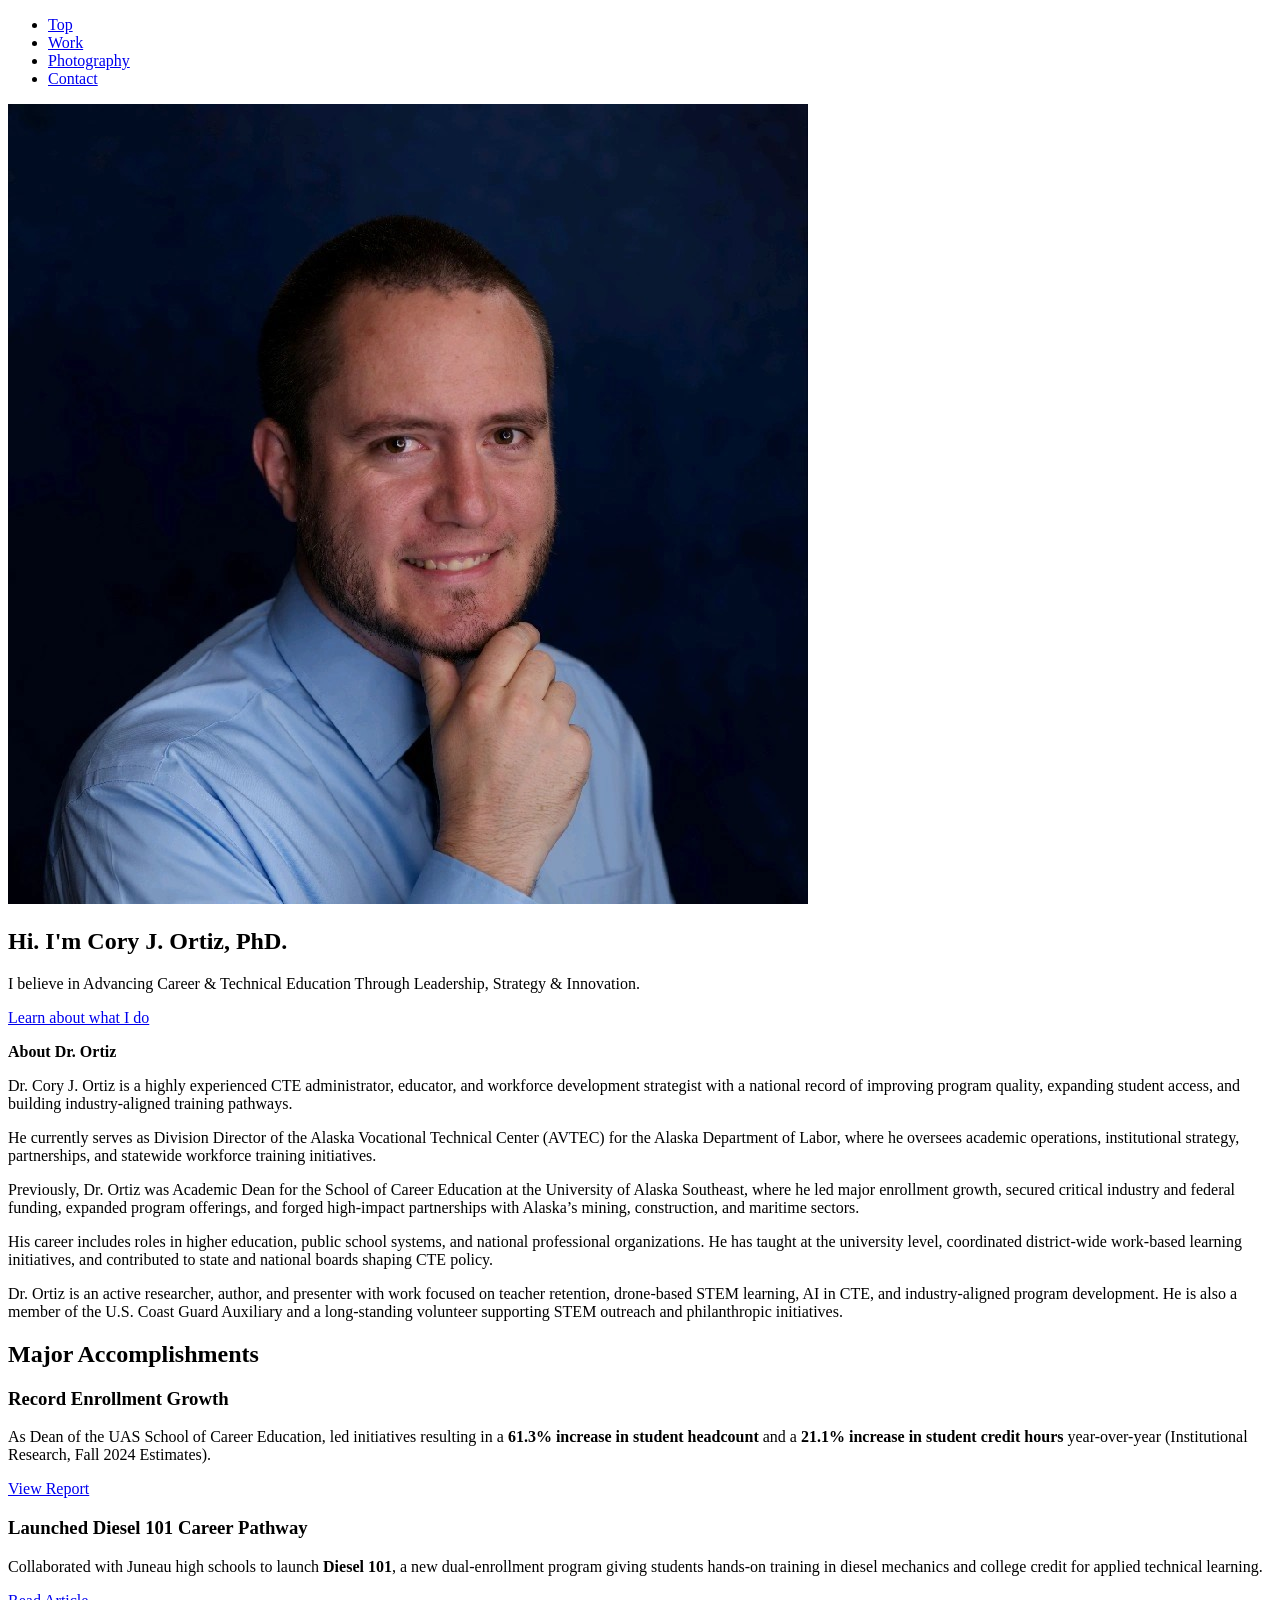
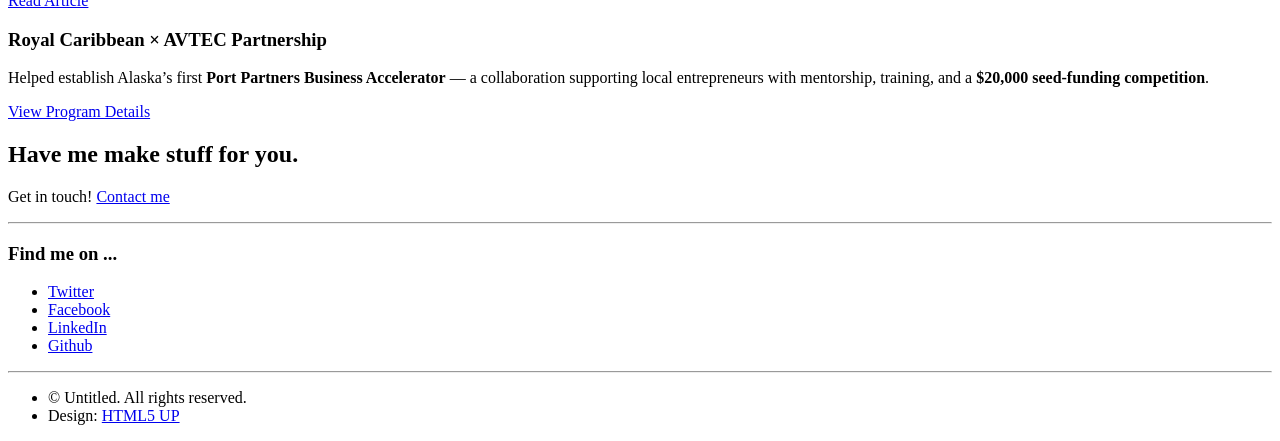
==== index.html @ 33a45e24 "initial dev" ====
<!DOCTYPE HTML>
<!--
	Miniport by HTML5 UP
	html5up.net | @ajlkn
	Free for personal and commercial use under the CCA 3.0 license (html5up.net/license)
-->
<html>
	<head>
		<title>Hello! Can I help you?</title>
		<meta charset="utf-8" />
		<meta name="viewport" content="width=device-width, initial-scale=1, user-scalable=no" />
		<link rel="stylesheet" href="assets/css/main.css" />
	</head>
	<body class="is-preload">

		<!-- Nav -->
			<nav id="nav">
				<ul class="container">
					<li><a href="#top">Top</a></li>
					<li><a href="#work">Work</a></li>
					<li><a href="photography.html">Photography</a></li>
					<li><a href="contact.html">Contact</a></li>
				</ul>
			</nav>

		<!-- Home -->
			<article id="top" class="wrapper style1">
				<div class="container">
					<div class="row">
						<div class="col-4 col-5-large col-12-medium">
							<span class="image fit"><img src="images/pic00.jpg" alt="" /></span>
						</div>
						<div class="col-8 col-7-large col-12-medium">
							<header>
								<h1>Hi. I'm <strong>Cory J. Ortiz, PhD</strong>.</h1>
							</header>
							<p> I believe in Advancing Career & Technical Education Through Leadership, Strategy & Innovation</a>.</p>
							<a href="#work" class="button large scrolly">Learn about what I do</a>
							
							<p> <strong>About Dr. Ortiz</strong></p>

							<p>Dr. Cory J. Ortiz is a highly experienced CTE administrator, educator, and workforce development strategist with a national record of improving program quality, expanding student access, and building industry-aligned training pathways.</p>

							<p>He currently serves as Division Director of the Alaska Vocational Technical Center (AVTEC) for the Alaska Department of Labor, where he oversees academic operations, institutional strategy, partnerships, and statewide workforce training initiatives.</p>

							<p>Previously, Dr. Ortiz was Academic Dean for the School of Career Education at the University of Alaska Southeast, where he led major enrollment growth, secured critical industry and federal funding, expanded program offerings, and forged high-impact partnerships with Alaska’s mining, construction, and maritime sectors.</p>

							<p>His career includes roles in higher education, public school systems, and national professional organizations. He has taught at the university level, coordinated district-wide work-based learning initiatives, and contributed to state and national boards shaping CTE policy.</p>

							<p>Dr. Ortiz is an active researcher, author, and presenter with work focused on teacher retention, drone-based STEM learning, AI in CTE, and industry-aligned program development. He is also a member of the U.S. Coast Guard Auxiliary and a long-standing volunteer supporting STEM outreach and philanthropic initiatives.</p>
						</div>
					</div>
				</div>
			</article>

		<!-- Work -->
			<article id="work" class="wrapper style2">
				<div class="container">
					<section id="accomplishments" class="wrapper style1">
    <div class="container">
        <header class="major">
            <h2>Major Accomplishments</h2>
        </header>

        <div class="row gtr-150">
            <!-- Enrollment Growth -->
            <div class="col-4 col-12-medium">
                <article class="box style2">
                    <h3>Record Enrollment Growth</h3>
                    <p>As Dean of the UAS School of Career Education, led initiatives resulting in a 
                    <strong>61.3% increase in student headcount</strong> and a 
                    <strong>21.1% increase in student credit hours</strong> year-over-year 
                    (Institutional Research, Fall 2024 Estimates).</p>
                    <a href="https://drive.google.com/file/d/1ATYsJhMjUc4jVRkp2kbxPHVvX9AnR7u1/view?usp=sharing"
                       target="_blank" class="button small">View Report</a>
                </article>
            </div>

            <!-- Diesel 101 -->
            <div class="col-4 col-12-medium">
                <article class="box style2">
                    <h3>Launched Diesel 101 Career Pathway</h3>
                    <p>Collaborated with Juneau high schools to launch <strong>Diesel 101</strong>, a new 
                    dual-enrollment program giving students hands-on training in diesel mechanics and 
                    college credit for applied technical learning.</p>
                    <a href="https://web.archive.org/web/20241116023234/https://www.ktoo.org/2024/11/15/juneau-high-school-students-get-hands-on-experience-with-new-diesel-101-class/"
                       target="_blank" class="button small">Read Article</a>
                </article>
            </div>

            <!-- Port Partners -->
            <div class="col-4 col-12-medium">
                <article class="box style2">
                    <h3>Royal Caribbean × AVTEC Partnership</h3>
                    <p>Helped establish Alaska’s first <strong>Port Partners Business Accelerator</strong> —
                    a collaboration supporting local entrepreneurs with mentorship, training, and a
                    <strong>$20,000 seed-funding competition</strong>.</p>
                    <a href="https://royalcaribbeangrouppresscenter.com/news/royal-caribbean-group-launches-port-partners-in-seward-alaska-with-inaugural-small-business-accelerator-program"
                       class="button small" target="_blank">View Program Details</a>
                </article>
            </div>
        </div>
    </div>
</section>

			</article>

	

		<!-- Contact -->
			<article id="contact" class="wrapper style4">
				<div class="container medium">
					<header>
						<h2>Have me make stuff for you.</h2>
						<p>Get in touch! <a href="contact.html">Contact me</a></p>
					</header>
					<div class="row">
						<div class="col-12">
							<form method="post" action="#">
								<div class="row">
									
								</div>
							</form>
						</div>
						<div class="col-12">
							<hr />
							<h3>Find me on ...</h3>
							<ul class="social">
								
								<li><a href="#" class="icon brands fa-twitter"><span class="label">Twitter</span></a></li>
							
								<li><a href="#" class="icon brands fa-facebook-f"><span class="label">Facebook</span></a></li>
								
							
								<li><a href="#" class="icon brands fa-linkedin-in"><span class="label">LinkedIn</span></a></li>
		
								<li><a href="#" class="icon brands fa-github"><span class="label">Github</span></a></li>
	
							</ul>
							<hr />
						</div>
					</div>
					<footer>
						<ul id="copyright">
							<li>&copy; Untitled. All rights reserved.</li><li>Design: <a href="http://html5up.net">HTML5 UP</a></li>
						</ul>
					</footer>
				</div>
			</article>

		<!-- Scripts -->
			<script src="assets/js/jquery.min.js"></script>
			<script src="assets/js/jquery.scrolly.min.js"></script>
			<script src="assets/js/browser.min.js"></script>
			<script src="assets/js/breakpoints.min.js"></script>
			<script src="assets/js/util.js"></script>
			<script src="assets/js/main.js"></script>

	</body>
</html>
---- assets/css/main.css ----
@import url("https://fonts.googleapis.com/css?family=Open+Sans:300,300italic,600,600italic,700");
@import url("fontawesome-all.min.css");

/*
	Miniport by HTML5 UP
	html5up.net | @ajlkn
	Free for personal and commercial use under the CCA 3.0 license (html5up.net/license)
*/

html, body, div, span, applet, object,
iframe, h1, h2, h3, h4, h5, h6, p, blockquote,
pre, a, abbr, acronym, address, big, cite,
code, del, dfn, em, img, ins, kbd, q, s, samp,
small, strike, strong, sub, sup, tt, var, b,
u, i, center, dl, dt, dd, ol, ul, li, fieldset,
form, label, legend, table, caption, tbody,
tfoot, thead, tr, th, td, article, aside,
canvas, details, embed, figure, figcaption,
footer, header, hgroup, menu, nav, output, ruby,
section, summary, time, mark, audio, video {
	margin: 0;
	padding: 0;
	border: 0;
	font-size: 100%;
	font: inherit;
	vertical-align: baseline;}

article, aside, details, figcaption, figure,
footer, header, hgroup, menu, nav, section {
	display: block;}

body {
	line-height: 1;
}

ol, ul {
	list-style: none;
}

blockquote, q {
	quotes: none;
}

	blockquote:before, blockquote:after, q:before, q:after {
		content: '';
		content: none;
	}

table {
	border-collapse: collapse;
	border-spacing: 0;
}

body {
	-webkit-text-size-adjust: none;
}

mark {
	background-color: transparent;
	color: inherit;
}

input::-moz-focus-inner {
	border: 0;
	padding: 0;
}

input, select, textarea {
	-moz-appearance: none;
	-webkit-appearance: none;
	-ms-appearance: none;
	appearance: none;
}

/* Basic */

	html {
		box-sizing: border-box;
	}

	*, *:before, *:after {
		box-sizing: inherit;
	}

	body {
		padding-top: 3.5em;
	}

		body.is-preload *, body.is-preload *:before, body.is-preload *:after {
			-moz-animation: none !important;
			-webkit-animation: none !important;
			-ms-animation: none !important;
			animation: none !important;
			-moz-transition: none !important;
			-webkit-transition: none !important;
			-ms-transition: none !important;
			transition: none !important;
		}

	body, input, textarea, select {
		font-family: 'Open Sans', sans-serif;
		line-height: 1.85em;
		color: #888;
		font-weight: 300;
		font-size: 13pt;
	}

	a {
		-moz-transition: color .2s ease-in-out;
		-webkit-transition: color .2s ease-in-out;
		-ms-transition: color .2s ease-in-out;
		transition: color .2s ease-in-out;
		color: #43B3E0;
		text-decoration: underline;
	}

		a:hover {
			color: #43bff0 !important;
		}

		a img {
			border: 0;
		}

	b, strong {
		font-weight: 600;
		color: #3e3e3e;
	}

	i, em {
		font-style: italic;
	}

	sub {
		position: relative;
		top: 0.5em;
		font-size: 0.8em;
	}

	sup {
		position: relative;
		top: -0.5em;
		font-size: 0.8em;
	}

	blockquote {
		border-left: solid 0.75em #eee;
		padding: 1em 0 1em 1.5em;
		font-style: italic;
	}

	h1, h2, h3, h4, h5, h6 {
		color: #3e3e3e;
		margin: 0 0 0.75em 0;
	}

	h1 a, h2 a, h3 a, h4 a, h5 a, h6 a {
		text-decoration: none;
		color: inherit;
	}

	h2, h3, h4, h5, h6 {
		font-weight: 700;
	}

	h1 {
		font-size: 3.25em;
		letter-spacing: -0.025em;
		font-weight: 300;
	}

		h1 strong {
			font-weight: 700;
		}

	h2 {
		font-size: 2em;
		letter-spacing: -0.015em;
	}

	h3 {
		font-size: 1.5em;
		letter-spacing: -0.015em;
	}

	em, i {
		font-style: italic;
	}

	br.clear {
		clear: both;
	}

	hr {
		border: 0;
		border-top: solid 1px #444;
		border-top-color: rgba(0, 0, 0, 0.35);
		box-shadow: 0px 1px 0px 0px rgba(255, 255, 255, 0.1);
		height: 1px;
		margin: 3em 0;
	}

	p, ul, ol, dl, table {
		margin-bottom: 2em;
	}

	header {
		margin: 0 0 3em 0;
	}

		header > p {
			font-size: 1.25em;
			margin: 0;
		}

	footer {
		margin: 3em 0 0 0;
	}

		footer > p {
			font-size: 1.25em;
		}

/* Container */

	.container {
		margin: 0 auto;
		max-width: calc(100% - 50px);
		width: 1200px;
	}

		.container.medium {
			width: 900px;
		}

		@media screen and (max-width: 1680px) {

			.container {
				width: 1200px;
			}

				.container.medium {
					width: 900px;
				}

		}

		@media screen and (max-width: 1280px) {

			.container {
				width: 960px;
			}

				.container.medium {
					width: 720px;
				}

		}

		@media screen and (max-width: 980px) {

			.container {
				width: 100%;
			}

				.container.medium {
					width: 75%;
				}

		}

		@media screen and (max-width: 736px) {

			.container {
				width: 100%;
				max-width: calc(100% - 30px);
			}

				.container.medium {
					width: 100%;
				}

		}

/* Row */

	.row {
		display: flex;
		flex-wrap: wrap;
		box-sizing: border-box;
		align-items: stretch;
	}

		.row > * {
			box-sizing: border-box;
		}

		.row.gtr-uniform > * > :last-child {
			margin-bottom: 0;
		}

		.row.aln-left {
			justify-content: flex-start;
		}

		.row.aln-center {
			justify-content: center;
		}

		.row.aln-right {
			justify-content: flex-end;
		}

		.row.aln-top {
			align-items: flex-start;
		}

		.row.aln-middle {
			align-items: center;
		}

		.row.aln-bottom {
			align-items: flex-end;
		}

		.row > .imp {
			order: -1;
		}

		.row > .col-1 {
			width: 8.33333%;
		}

		.row > .off-1 {
			margin-left: 8.33333%;
		}

		.row > .col-2 {
			width: 16.66667%;
		}

		.row > .off-2 {
			margin-left: 16.66667%;
		}

		.row > .col-3 {
			width: 25%;
		}

		.row > .off-3 {
			margin-left: 25%;
		}

		.row > .col-4 {
			width: 33.33333%;
		}

		.row > .off-4 {
			margin-left: 33.33333%;
		}

		.row > .col-5 {
			width: 41.66667%;
		}

		.row > .off-5 {
			margin-left: 41.66667%;
		}

		.row > .col-6 {
			width: 50%;
		}

		.row > .off-6 {
			margin-left: 50%;
		}

		.row > .col-7 {
			width: 58.33333%;
		}

		.row > .off-7 {
			margin-left: 58.33333%;
		}

		.row > .col-8 {
			width: 66.66667%;
		}

		.row > .off-8 {
			margin-left: 66.66667%;
		}

		.row > .col-9 {
			width: 75%;
		}

		.row > .off-9 {
			margin-left: 75%;
		}

		.row > .col-10 {
			width: 83.33333%;
		}

		.row > .off-10 {
			margin-left: 83.33333%;
		}

		.row > .col-11 {
			width: 91.66667%;
		}

		.row > .off-11 {
			margin-left: 91.66667%;
		}

		.row > .col-12 {
			width: 100%;
		}

		.row > .off-12 {
			margin-left: 100%;
		}

		.row.gtr-0 {
			margin-top: 0px;
			margin-left: 0px;
		}

			.row.gtr-0 > * {
				padding: 0px 0 0 0px;
			}

			.row.gtr-0.gtr-uniform {
				margin-top: 0px;
			}

				.row.gtr-0.gtr-uniform > * {
					padding-top: 0px;
				}

		.row.gtr-25 {
			margin-top: -6.25px;
			margin-left: -6.25px;
		}

			.row.gtr-25 > * {
				padding: 6.25px 0 0 6.25px;
			}

			.row.gtr-25.gtr-uniform {
				margin-top: -6.25px;
			}

				.row.gtr-25.gtr-uniform > * {
					padding-top: 6.25px;
				}

		.row.gtr-50 {
			margin-top: -12.5px;
			margin-left: -12.5px;
		}

			.row.gtr-50 > * {
				padding: 12.5px 0 0 12.5px;
			}

			.row.gtr-50.gtr-uniform {
				margin-top: -12.5px;
			}

				.row.gtr-50.gtr-uniform > * {
					padding-top: 12.5px;
				}

		.row {
			margin-top: -25px;
			margin-left: -25px;
		}

			.row > * {
				padding: 25px 0 0 25px;
			}

			.row.gtr-uniform {
				margin-top: -25px;
			}

				.row.gtr-uniform > * {
					padding-top: 25px;
				}

		.row.gtr-150 {
			margin-top: -37.5px;
			margin-left: -37.5px;
		}

			.row.gtr-150 > * {
				padding: 37.5px 0 0 37.5px;
			}

			.row.gtr-150.gtr-uniform {
				margin-top: -37.5px;
			}

				.row.gtr-150.gtr-uniform > * {
					padding-top: 37.5px;
				}

		.row.gtr-200 {
			margin-top: -50px;
			margin-left: -50px;
		}

			.row.gtr-200 > * {
				padding: 50px 0 0 50px;
			}

			.row.gtr-200.gtr-uniform {
				margin-top: -50px;
			}

				.row.gtr-200.gtr-uniform > * {
					padding-top: 50px;
				}

		@media screen and (max-width: 1680px) {

			.row {
				display: flex;
				flex-wrap: wrap;
				box-sizing: border-box;
				align-items: stretch;
			}

				.row > * {
					box-sizing: border-box;
				}

				.row.gtr-uniform > * > :last-child {
					margin-bottom: 0;
				}

				.row.aln-left {
					justify-content: flex-start;
				}

				.row.aln-center {
					justify-content: center;
				}

				.row.aln-right {
					justify-content: flex-end;
				}

				.row.aln-top {
					align-items: flex-start;
				}

				.row.aln-middle {
					align-items: center;
				}

				.row.aln-bottom {
					align-items: flex-end;
				}

				.row > .imp-xlarge {
					order: -1;
				}

				.row > .col-1-xlarge {
					width: 8.33333%;
				}

				.row > .off-1-xlarge {
					margin-left: 8.33333%;
				}

				.row > .col-2-xlarge {
					width: 16.66667%;
				}

				.row > .off-2-xlarge {
					margin-left: 16.66667%;
				}

				.row > .col-3-xlarge {
					width: 25%;
				}

				.row > .off-3-xlarge {
					margin-left: 25%;
				}

				.row > .col-4-xlarge {
					width: 33.33333%;
				}

				.row > .off-4-xlarge {
					margin-left: 33.33333%;
				}

				.row > .col-5-xlarge {
					width: 41.66667%;
				}

				.row > .off-5-xlarge {
					margin-left: 41.66667%;
				}

				.row > .col-6-xlarge {
					width: 50%;
				}

				.row > .off-6-xlarge {
					margin-left: 50%;
				}

				.row > .col-7-xlarge {
					width: 58.33333%;
				}

				.row > .off-7-xlarge {
					margin-left: 58.33333%;
				}

				.row > .col-8-xlarge {
					width: 66.66667%;
				}

				.row > .off-8-xlarge {
					margin-left: 66.66667%;
				}

				.row > .col-9-xlarge {
					width: 75%;
				}

				.row > .off-9-xlarge {
					margin-left: 75%;
				}

				.row > .col-10-xlarge {
					width: 83.33333%;
				}

				.row > .off-10-xlarge {
					margin-left: 83.33333%;
				}

				.row > .col-11-xlarge {
					width: 91.66667%;
				}

				.row > .off-11-xlarge {
					margin-left: 91.66667%;
				}

				.row > .col-12-xlarge {
					width: 100%;
				}

				.row > .off-12-xlarge {
					margin-left: 100%;
				}

				.row.gtr-0 {
					margin-top: 0px;
					margin-left: 0px;
				}

					.row.gtr-0 > * {
						padding: 0px 0 0 0px;
					}

					.row.gtr-0.gtr-uniform {
						margin-top: 0px;
					}

						.row.gtr-0.gtr-uniform > * {
							padding-top: 0px;
						}

				.row.gtr-25 {
					margin-top: -6.25px;
					margin-left: -6.25px;
				}

					.row.gtr-25 > * {
						padding: 6.25px 0 0 6.25px;
					}

					.row.gtr-25.gtr-uniform {
						margin-top: -6.25px;
					}

						.row.gtr-25.gtr-uniform > * {
							padding-top: 6.25px;
						}

				.row.gtr-50 {
					margin-top: -12.5px;
					margin-left: -12.5px;
				}

					.row.gtr-50 > * {
						padding: 12.5px 0 0 12.5px;
					}

					.row.gtr-50.gtr-uniform {
						margin-top: -12.5px;
					}

						.row.gtr-50.gtr-uniform > * {
							padding-top: 12.5px;
						}

				.row {
					margin-top: -25px;
					margin-left: -25px;
				}

					.row > * {
						padding: 25px 0 0 25px;
					}

					.row.gtr-uniform {
						margin-top: -25px;
					}

						.row.gtr-uniform > * {
							padding-top: 25px;
						}

				.row.gtr-150 {
					margin-top: -37.5px;
					margin-left: -37.5px;
				}

					.row.gtr-150 > * {
						padding: 37.5px 0 0 37.5px;
					}

					.row.gtr-150.gtr-uniform {
						margin-top: -37.5px;
					}

						.row.gtr-150.gtr-uniform > * {
							padding-top: 37.5px;
						}

				.row.gtr-200 {
					margin-top: -50px;
					margin-left: -50px;
				}

					.row.gtr-200 > * {
						padding: 50px 0 0 50px;
					}

					.row.gtr-200.gtr-uniform {
						margin-top: -50px;
					}

						.row.gtr-200.gtr-uniform > * {
							padding-top: 50px;
						}

		}

		@media screen and (max-width: 1280px) {

			.row {
				display: flex;
				flex-wrap: wrap;
				box-sizing: border-box;
				align-items: stretch;
			}

				.row > * {
					box-sizing: border-box;
				}

				.row.gtr-uniform > * > :last-child {
					margin-bottom: 0;
				}

				.row.aln-left {
					justify-content: flex-start;
				}

				.row.aln-center {
					justify-content: center;
				}

				.row.aln-right {
					justify-content: flex-end;
				}

				.row.aln-top {
					align-items: flex-start;
				}

				.row.aln-middle {
					align-items: center;
				}

				.row.aln-bottom {
					align-items: flex-end;
				}

				.row > .imp-large {
					order: -1;
				}

				.row > .col-1-large {
					width: 8.33333%;
				}

				.row > .off-1-large {
					margin-left: 8.33333%;
				}

				.row > .col-2-large {
					width: 16.66667%;
				}

				.row > .off-2-large {
					margin-left: 16.66667%;
				}

				.row > .col-3-large {
					width: 25%;
				}

				.row > .off-3-large {
					margin-left: 25%;
				}

				.row > .col-4-large {
					width: 33.33333%;
				}

				.row > .off-4-large {
					margin-left: 33.33333%;
				}

				.row > .col-5-large {
					width: 41.66667%;
				}

				.row > .off-5-large {
					margin-left: 41.66667%;
				}

				.row > .col-6-large {
					width: 50%;
				}

				.row > .off-6-large {
					margin-left: 50%;
				}

				.row > .col-7-large {
					width: 58.33333%;
				}

				.row > .off-7-large {
					margin-left: 58.33333%;
				}

				.row > .col-8-large {
					width: 66.66667%;
				}

				.row > .off-8-large {
					margin-left: 66.66667%;
				}

				.row > .col-9-large {
					width: 75%;
				}

				.row > .off-9-large {
					margin-left: 75%;
				}

				.row > .col-10-large {
					width: 83.33333%;
				}

				.row > .off-10-large {
					margin-left: 83.33333%;
				}

				.row > .col-11-large {
					width: 91.66667%;
				}

				.row > .off-11-large {
					margin-left: 91.66667%;
				}

				.row > .col-12-large {
					width: 100%;
				}

				.row > .off-12-large {
					margin-left: 100%;
				}

				.row.gtr-0 {
					margin-top: 0px;
					margin-left: 0px;
				}

					.row.gtr-0 > * {
						padding: 0px 0 0 0px;
					}

					.row.gtr-0.gtr-uniform {
						margin-top: 0px;
					}

						.row.gtr-0.gtr-uniform > * {
							padding-top: 0px;
						}

				.row.gtr-25 {
					margin-top: -6.25px;
					margin-left: -6.25px;
				}

					.row.gtr-25 > * {
						padding: 6.25px 0 0 6.25px;
					}

					.row.gtr-25.gtr-uniform {
						margin-top: -6.25px;
					}

						.row.gtr-25.gtr-uniform > * {
							padding-top: 6.25px;
						}

				.row.gtr-50 {
					margin-top: -12.5px;
					margin-left: -12.5px;
				}

					.row.gtr-50 > * {
						padding: 12.5px 0 0 12.5px;
					}

					.row.gtr-50.gtr-uniform {
						margin-top: -12.5px;
					}

						.row.gtr-50.gtr-uniform > * {
							padding-top: 12.5px;
						}

				.row {
					margin-top: -25px;
					margin-left: -25px;
				}

					.row > * {
						padding: 25px 0 0 25px;
					}

					.row.gtr-uniform {
						margin-top: -25px;
					}

						.row.gtr-uniform > * {
							padding-top: 25px;
						}

				.row.gtr-150 {
					margin-top: -37.5px;
					margin-left: -37.5px;
				}

					.row.gtr-150 > * {
						padding: 37.5px 0 0 37.5px;
					}

					.row.gtr-150.gtr-uniform {
						margin-top: -37.5px;
					}

						.row.gtr-150.gtr-uniform > * {
							padding-top: 37.5px;
						}

				.row.gtr-200 {
					margin-top: -50px;
					margin-left: -50px;
				}

					.row.gtr-200 > * {
						padding: 50px 0 0 50px;
					}

					.row.gtr-200.gtr-uniform {
						margin-top: -50px;
					}

						.row.gtr-200.gtr-uniform > * {
							padding-top: 50px;
						}

		}

		@media screen and (max-width: 980px) {

			.row {
				display: flex;
				flex-wrap: wrap;
				box-sizing: border-box;
				align-items: stretch;
			}

				.row > * {
					box-sizing: border-box;
				}

				.row.gtr-uniform > * > :last-child {
					margin-bottom: 0;
				}

				.row.aln-left {
					justify-content: flex-start;
				}

				.row.aln-center {
					justify-content: center;
				}

				.row.aln-right {
					justify-content: flex-end;
				}

				.row.aln-top {
					align-items: flex-start;
				}

				.row.aln-middle {
					align-items: center;
				}

				.row.aln-bottom {
					align-items: flex-end;
				}

				.row > .imp-medium {
					order: -1;
				}

				.row > .col-1-medium {
					width: 8.33333%;
				}

				.row > .off-1-medium {
					margin-left: 8.33333%;
				}

				.row > .col-2-medium {
					width: 16.66667%;
				}

				.row > .off-2-medium {
					margin-left: 16.66667%;
				}

				.row > .col-3-medium {
					width: 25%;
				}

				.row > .off-3-medium {
					margin-left: 25%;
				}

				.row > .col-4-medium {
					width: 33.33333%;
				}

				.row > .off-4-medium {
					margin-left: 33.33333%;
				}

				.row > .col-5-medium {
					width: 41.66667%;
				}

				.row > .off-5-medium {
					margin-left: 41.66667%;
				}

				.row > .col-6-medium {
					width: 50%;
				}

				.row > .off-6-medium {
					margin-left: 50%;
				}

				.row > .col-7-medium {
					width: 58.33333%;
				}

				.row > .off-7-medium {
					margin-left: 58.33333%;
				}

				.row > .col-8-medium {
					width: 66.66667%;
				}

				.row > .off-8-medium {
					margin-left: 66.66667%;
				}

				.row > .col-9-medium {
					width: 75%;
				}

				.row > .off-9-medium {
					margin-left: 75%;
				}

				.row > .col-10-medium {
					width: 83.33333%;
				}

				.row > .off-10-medium {
					margin-left: 83.33333%;
				}

				.row > .col-11-medium {
					width: 91.66667%;
				}

				.row > .off-11-medium {
					margin-left: 91.66667%;
				}

				.row > .col-12-medium {
					width: 100%;
				}

				.row > .off-12-medium {
					margin-left: 100%;
				}

				.row.gtr-0 {
					margin-top: 0px;
					margin-left: 0px;
				}

					.row.gtr-0 > * {
						padding: 0px 0 0 0px;
					}

					.row.gtr-0.gtr-uniform {
						margin-top: 0px;
					}

						.row.gtr-0.gtr-uniform > * {
							padding-top: 0px;
						}

				.row.gtr-25 {
					margin-top: -6.25px;
					margin-left: -6.25px;
				}

					.row.gtr-25 > * {
						padding: 6.25px 0 0 6.25px;
					}

					.row.gtr-25.gtr-uniform {
						margin-top: -6.25px;
					}

						.row.gtr-25.gtr-uniform > * {
							padding-top: 6.25px;
						}

				.row.gtr-50 {
					margin-top: -12.5px;
					margin-left: -12.5px;
				}

					.row.gtr-50 > * {
						padding: 12.5px 0 0 12.5px;
					}

					.row.gtr-50.gtr-uniform {
						margin-top: -12.5px;
					}

						.row.gtr-50.gtr-uniform > * {
							padding-top: 12.5px;
						}

				.row {
					margin-top: -25px;
					margin-left: -25px;
				}

					.row > * {
						padding: 25px 0 0 25px;
					}

					.row.gtr-uniform {
						margin-top: -25px;
					}

						.row.gtr-uniform > * {
							padding-top: 25px;
						}

				.row.gtr-150 {
					margin-top: -37.5px;
					margin-left: -37.5px;
				}

					.row.gtr-150 > * {
						padding: 37.5px 0 0 37.5px;
					}

					.row.gtr-150.gtr-uniform {
						margin-top: -37.5px;
					}

						.row.gtr-150.gtr-uniform > * {
							padding-top: 37.5px;
						}

				.row.gtr-200 {
					margin-top: -50px;
					margin-left: -50px;
				}

					.row.gtr-200 > * {
						padding: 50px 0 0 50px;
					}

					.row.gtr-200.gtr-uniform {
						margin-top: -50px;
					}

						.row.gtr-200.gtr-uniform > * {
							padding-top: 50px;
						}

		}

		@media screen and (max-width: 736px) {

			.row {
				display: flex;
				flex-wrap: wrap;
				box-sizing: border-box;
				align-items: stretch;
			}

				.row > * {
					box-sizing: border-box;
				}

				.row.gtr-uniform > * > :last-child {
					margin-bottom: 0;
				}

				.row.aln-left {
					justify-content: flex-start;
				}

				.row.aln-center {
					justify-content: center;
				}

				.row.aln-right {
					justify-content: flex-end;
				}

				.row.aln-top {
					align-items: flex-start;
				}

				.row.aln-middle {
					align-items: center;
				}

				.row.aln-bottom {
					align-items: flex-end;
				}

				.row > .imp-small {
					order: -1;
				}

				.row > .col-1-small {
					width: 8.33333%;
				}

				.row > .off-1-small {
					margin-left: 8.33333%;
				}

				.row > .col-2-small {
					width: 16.66667%;
				}

				.row > .off-2-small {
					margin-left: 16.66667%;
				}

				.row > .col-3-small {
					width: 25%;
				}

				.row > .off-3-small {
					margin-left: 25%;
				}

				.row > .col-4-small {
					width: 33.33333%;
				}

				.row > .off-4-small {
					margin-left: 33.33333%;
				}

				.row > .col-5-small {
					width: 41.66667%;
				}

				.row > .off-5-small {
					margin-left: 41.66667%;
				}

				.row > .col-6-small {
					width: 50%;
				}

				.row > .off-6-small {
					margin-left: 50%;
				}

				.row > .col-7-small {
					width: 58.33333%;
				}

				.row > .off-7-small {
					margin-left: 58.33333%;
				}

				.row > .col-8-small {
					width: 66.66667%;
				}

				.row > .off-8-small {
					margin-left: 66.66667%;
				}

				.row > .col-9-small {
					width: 75%;
				}

				.row > .off-9-small {
					margin-left: 75%;
				}

				.row > .col-10-small {
					width: 83.33333%;
				}

				.row > .off-10-small {
					margin-left: 83.33333%;
				}

				.row > .col-11-small {
					width: 91.66667%;
				}

				.row > .off-11-small {
					margin-left: 91.66667%;
				}

				.row > .col-12-small {
					width: 100%;
				}

				.row > .off-12-small {
					margin-left: 100%;
				}

				.row.gtr-0 {
					margin-top: 0px;
					margin-left: 0px;
				}

					.row.gtr-0 > * {
						padding: 0px 0 0 0px;
					}

					.row.gtr-0.gtr-uniform {
						margin-top: 0px;
					}

						.row.gtr-0.gtr-uniform > * {
							padding-top: 0px;
						}

				.row.gtr-25 {
					margin-top: -3.75px;
					margin-left: -3.75px;
				}

					.row.gtr-25 > * {
						padding: 3.75px 0 0 3.75px;
					}

					.row.gtr-25.gtr-uniform {
						margin-top: -3.75px;
					}

						.row.gtr-25.gtr-uniform > * {
							padding-top: 3.75px;
						}

				.row.gtr-50 {
					margin-top: -7.5px;
					margin-left: -7.5px;
				}

					.row.gtr-50 > * {
						padding: 7.5px 0 0 7.5px;
					}

					.row.gtr-50.gtr-uniform {
						margin-top: -7.5px;
					}

						.row.gtr-50.gtr-uniform > * {
							padding-top: 7.5px;
						}

				.row {
					margin-top: -15px;
					margin-left: -15px;
				}

					.row > * {
						padding: 15px 0 0 15px;
					}

					.row.gtr-uniform {
						margin-top: -15px;
					}

						.row.gtr-uniform > * {
							padding-top: 15px;
						}

				.row.gtr-150 {
					margin-top: -22.5px;
					margin-left: -22.5px;
				}

					.row.gtr-150 > * {
						padding: 22.5px 0 0 22.5px;
					}

					.row.gtr-150.gtr-uniform {
						margin-top: -22.5px;
					}

						.row.gtr-150.gtr-uniform > * {
							padding-top: 22.5px;
						}

				.row.gtr-200 {
					margin-top: -30px;
					margin-left: -30px;
				}

					.row.gtr-200 > * {
						padding: 30px 0 0 30px;
					}

					.row.gtr-200.gtr-uniform {
						margin-top: -30px;
					}

						.row.gtr-200.gtr-uniform > * {
							padding-top: 30px;
						}

		}

/* Form */

	form label {
		color: #3e3e3e;
		font-weight: 700;
		display: block;
		margin: 0 0 0.5em 0;
	}

	form input[type=text],
	form input[type=email],
	form input[type=password],
	form select,
	form textarea {
		-moz-transition: background .2s ease-in-out, box-shadow .2s ease-in-out;
		-webkit-transition: background .2s ease-in-out, box-shadow .2s ease-in-out;
		-ms-transition: background .2s ease-in-out, box-shadow .2s ease-in-out;
		transition: background .2s ease-in-out, box-shadow .2s ease-in-out;
		-webkit-appearance: none;
		display: block;
		border: 0;
		padding: 0.75em;
		font-size: 1em;
		border-radius: 8px;
		border: solid 1px #ddd;
		background: #fff;
		color: #bbb;
		box-shadow: inset 0px 2px 3px 1px rgba(0, 0, 0, 0.05), 0px 1px 0px 0px rgba(255, 255, 255, 0.025);
		width: 100%;
	}

		form input[type=text]:focus,
		form input[type=email]:focus,
		form input[type=password]:focus,
		form select:focus,
		form textarea:focus {
			background: #fafafa;
			box-shadow: inset 0px 2px 5px 0px rgba(0, 0, 0, 0.05), 0px 1px 0px 0px rgba(255, 255, 255, 0.025), inset 0px 0px 2px 1px #43bff0;
		}

	form textarea {
		height: 15em;
	}

	form .actions:last-child {
		margin-bottom: 0;
	}

	form ::-webkit-input-placeholder {
		color: #555 !important;
	}

	form :-moz-placeholder {
		color: #555 !important;
	}

	form ::-moz-placeholder {
		color: #555 !important;
	}

	form :-ms-input-placeholder {
		color: #555 !important;
	}

	form ::-moz-focus-inner {
		border: 0;
	}

/* Tables */

	table {
		width: 100%;
	}

		table.default {
			width: 100%;
		}

			table.default tr {
				border-top: solid 1px #eee;
			}

				table.default tr:first-child {
					border-top: 0;
				}

			table.default td {
				padding: 0.5em 1em 0.5em 1em;
			}

			table.default th {
				text-align: left;
				padding: 0.5em 1em 0.5em 1em;
				font-weight: 600;
				margin: 0 0 1em 0;
			}

			table.default thead {
				background: #4f4f4f;
				color: #fff;
			}

/* Section/Article */

	section, article {
		margin-bottom: 3em;
	}

	section > :last-child,
	article > :last-child,
	section:last-child,
	article:last-child {
		margin-bottom: 0;
	}

/* Image */

	.image {
		display: inline-block;
		position: relative;
	}

		.image img {
			display: block;
			width: 100%;
		}

		.image.fit {
			display: block;
			width: 100%;
		}

		.image.featured {
			display: block;
			width: 100%;
			margin: 0 0 2em 0;
		}

		.image.left {
			float: left;
			margin: 0 2em 2em 0;
		}

		.image.centered {
			display: block;
			margin: 0 0 2em 0;
		}

			.image.centered img {
				margin: 0 auto;
				width: auto;
			}

/* Button */

	input[type="button"],
	input[type="submit"],
	input[type="reset"],
	button,
	.button {
		background-image: url("images/bg.png"), -moz-linear-gradient(top, rgba(0, 0, 0, 0), rgba(0, 0, 0, 0.2));
		background-image: url("images/bg.png"), -webkit-linear-gradient(top, rgba(0, 0, 0, 0), rgba(0, 0, 0, 0.2));
		background-image: url("images/bg.png"), -ms-linear-gradient(top, rgba(0, 0, 0, 0), rgba(0, 0, 0, 0.2));
		background-image: url("images/bg.png"), linear-gradient(top, rgba(0, 0, 0, 0), rgba(0, 0, 0, 0.2));
		-moz-transition: background-color .2s ease-in-out;
		-webkit-transition: background-color .2s ease-in-out;
		-ms-transition: background-color .2s ease-in-out;
		transition: background-color .2s ease-in-out;
		-webkit-appearance: none;
		position: relative;
		display: inline-block;
		color: #fff !important;
		text-decoration: none;
		font-weight: 700;
		border: 0;
		outline: 0;
		cursor: pointer;
		border-radius: 8px;
		text-shadow: -1px -1px 0.5px rgba(0, 0, 0, 0.5);
		overflow: hidden;
		box-shadow: inset 0px 0px 0px 1px rgba(0, 0, 0, 0.5), inset 0px 2px 1px 0px rgba(255, 255, 255, 0.75);
		background-color: #43B3E0;
		padding: 1em 2.35em 1em 2.35em;
		font-size: 1.1em;
		max-width: 24em;
	}

		input[type="button"]:hover,
		input[type="submit"]:hover,
		input[type="reset"]:hover,
		button:hover,
		.button:hover {
			background-color: #43bff0;
			color: #fff !important;
		}

		input[type="button"]:active,
		input[type="submit"]:active,
		input[type="reset"]:active,
		button:active,
		.button:active {
			background-color: #3BA8D3;
			top: 1px;
		}

		input[type="button"].large,
		input[type="submit"].large,
		input[type="reset"].large,
		button.large,
		.button.large {
			font-size: 1.5em;
			letter-spacing: -0.025em;
		}

		input[type="button"].alt,
		input[type="submit"].alt,
		input[type="reset"].alt,
		button.alt,
		.button.alt {
			background-color: #444;
			box-shadow: inset 0px 0px 0px 1px #242424, inset 0px 2px 1px 0px rgba(255, 255, 255, 0.2);
		}

			input[type="button"].alt:hover,
			input[type="submit"].alt:hover,
			input[type="reset"].alt:hover,
			button.alt:hover,
			.button.alt:hover {
				background-color: #4f4f4f;
				color: #fff !important;
			}

			input[type="button"].alt:active,
			input[type="submit"].alt:active,
			input[type="reset"].alt:active,
			button.alt:active,
			.button.alt:active {
				background-color: #3f3f3f;
			}

/* List */

	ul {
		list-style: disc;
		padding-left: 1em;
	}

		ul li {
			padding-left: 0.5em;
		}

	ol {
		list-style: decimal;
		padding-left: 1.25em;
	}

		ol li {
			padding-left: 0.25em;
		}

/* Social */

	ul.social {
		cursor: default;
		margin: 0;
		list-style: none;
		padding-left: 0;
	}

		ul.social li {
			position: relative;
			display: inline-block;
			margin: 0.25em;
			top: 0;
			padding-left: 0;
		}

			ul.social li a {
				-moz-transition: top .2s ease-in-out;
				-webkit-transition: top .2s ease-in-out;
				-ms-transition: top .2s ease-in-out;
				transition: top .2s ease-in-out;
				display: block;
				width: 48px;
				height: 48px;
				border-radius: 6px;
				top: 0;
				position: relative;
			}

				ul.social li a:before {
					background-image: url("images/bg.png"), -moz-linear-gradient(top, rgba(0, 0, 0, 0), rgba(0, 0, 0, 0.2));
					background-image: url("images/bg.png"), -webkit-linear-gradient(top, rgba(0, 0, 0, 0), rgba(0, 0, 0, 0.2));
					background-image: url("images/bg.png"), -ms-linear-gradient(top, rgba(0, 0, 0, 0), rgba(0, 0, 0, 0.2));
					background-image: url("images/bg.png"), linear-gradient(top, rgba(0, 0, 0, 0), rgba(0, 0, 0, 0.2));
					-moz-transition: background-color .2s ease-in-out;
					-webkit-transition: background-color .2s ease-in-out;
					-ms-transition: background-color .2s ease-in-out;
					transition: background-color .2s ease-in-out;
					background-color: #444;
					border-radius: 6px;
					box-shadow: inset 0px 0px 0px 1px #282828, inset 0px 2px 1px 0px rgba(255, 255, 255, 0.1);
					color: #2E2E2E !important;
					display: block;
					font-size: 26px;
					height: 48px;
					line-height: 48px;
					text-align: center;
					outline: 0;
					overflow: hidden;
					text-shadow: 1px 1px 0px rgba(255, 255, 255, 0.1);
					width: 48px;
				}

				ul.social li a.fa-twitter {
					background-color: #2DAAE4;
				}

				ul.social li a.fa-facebook-f {
					background-color: #3C5A98;
				}

				ul.social li a.fa-dribbble {
					background-color: #C4376B;
				}

				ul.social li a.fa-linkedin-in {
					background-color: #006599;
				}

				ul.social li a.fa-tumblr {
					background-color: #51718A;
				}

				ul.social li a.fa-google-plus {
					background-color: #DA2713;
				}

				ul.social li a.fa-github {
					background-color: #FAFAFA;
				}

				ul.social li a.fa-rss {
					background-color: #F2600B;
				}

				ul.social li a.fa-instagram {
					background-color: #E0D7C8;
				}

				ul.social li a.fa-foursquare {
					background-color: #39A3D4;
				}

				ul.social li a.fa-skype {
					background-color: #10BEF1;
				}

				ul.social li a.fa-soundcloud {
					background-color: #FE5419;
				}

				ul.social li a.fa-youtube {
					background-color: #BF2E25;
				}

				ul.social li a.fa-blogger {
					background-color: #FF6501;
				}

				ul.social li a.fa-flickr {
					background-color: #0062DB;
				}

				ul.social li a.fa-vimeo {
					background-color: #4C8AB0;
				}

				ul.social li a:hover {
					top: -5px;
				}

					ul.social li a:hover:before {
						background-color: transparent;
					}

/* Actions */

	ul.actions {
		list-style: none;
		padding-left: 0;
	}

		ul.actions li {
			display: inline-block;
			margin: 0 0 0 1em;
			padding-left: 0;
		}

			ul.actions li:first-child {
				margin-left: 0;
			}

/* Box */

	.box {
		background: #fff;
		box-shadow: inset 0px 0px 0px 1px rgba(0, 0, 0, 0.15), 0px 2px 3px 0px rgba(0, 0, 0, 0.1);
		text-align: center;
		padding: 2em;
	}

		.box.style1 {
			padding: 3em 2em 3.5em 2em;
		}

			.box.style1 h3 {
				margin-bottom: 0.5em;
			}

		.box.style2 h3 {
			margin-bottom: 0.25em;
		}

		.box.style2 .image {
			position: relative;
			left: 2em;
			top: 2em;
			margin: -4em 0 4em -4em;
			width: auto;
		}

/* Icons */

	.icon {
		text-decoration: none;
		text-decoration: none;
	}

		.icon:before {
			-moz-osx-font-smoothing: grayscale;
			-webkit-font-smoothing: antialiased;
			display: inline-block;
			font-style: normal;
			font-variant: normal;
			text-rendering: auto;
			line-height: 1;
			text-transform: none !important;
			font-family: 'Font Awesome 5 Free';
			font-weight: 400;
		}

		.icon:before {
			font-size: 1.25em;
		}

		.icon > .label {
			display: none;
		}

		.icon.solid:before {
			font-weight: 900;
		}

		.icon.brands:before {
			font-family: 'Font Awesome 5 Brands';
		}

		.icon.featured {
			color: #EA8A95;
			display: block;
			margin: 0 0 1.5em 0;
			cursor: default;
		}

			.icon.featured:before {
				font-size: 6em;
			}

/* Wrappers */

	.wrapper {
		background-image: url("images/bg.png");
		box-shadow: inset 0px 1px 0px 0px rgba(0, 0, 0, 0.05), inset 0px 2px 3px 0px rgba(0, 0, 0, 0.1);
		padding: 8em 0 8em 0;
		text-align: center;
	}

		.wrapper.style1 {
			background-image: none;
			background-color: #fff;
		}

		.wrapper.style2 {
			background-color: #fafafa;
			text-shadow: 1px 1px 0px #fff;
		}

		.wrapper.style3 {
			background-color: #f4f4f4;
			text-shadow: 1px 1px 0px #fff;
		}

		.wrapper.style4 {
			background-color: #303030;
			color: #999;
			text-shadow: -1px -1px 0px #181818;
		}

			.wrapper.style4 h1, .wrapper.style4 h2, .wrapper.style4 h3, .wrapper.style4 h4, .wrapper.style4 h5, .wrapper.style4 h6 {
				color: #fff;
			}

			.wrapper.style4 form input[type=text],
			.wrapper.style4 form input[type=password],
			.wrapper.style4 form select,
			.wrapper.style4 form textarea {
				border: none;
				background: #282828;
			}

				.wrapper.style4 form input[type=text]:focus,
				.wrapper.style4 form input[type=password]:focus,
				.wrapper.style4 form select:focus,
				.wrapper.style4 form textarea:focus {
					background: #252525;
				}

/* Nav */

	#nav {
		background-color: #282828;
		text-align: center;
		position: fixed;
		left: 0;
		top: 0;
		width: 100%;
		z-index: 10000;
		cursor: default;
		height: 3.5em;
		line-height: 3.5em;
	}

		#nav ul {
			margin-bottom: 0;
			list-style: none;
			padding-left: 0;
		}

		#nav li {
			display: inline-block;
			padding-left: 0;
		}

		#nav a {
			-moz-transition: background-color .2s ease-in-out;
			-webkit-transition: background-color .2s ease-in-out;
			-ms-transition: background-color .2s ease-in-out;
			transition: background-color .2s ease-in-out;
			position: relative;
			display: block;
			color: #fff;
			text-decoration: none;
			outline: 0;
			font-weight: 600;
			border-radius: 8px;
			color: #fff;
			height: 2.5em;
			line-height: 2.5em;
			padding: 0 1.25em;
		}

			#nav a:hover {
				color: #fff !important;
				background: #383838;
			}

			#nav a.active {
				background: #484848;
			}

				#nav a.active:before {
					content: '';
					display: block;
					position: absolute;
					bottom: -0.6em;
					left: 50%;
					margin-left: -0.75em;
					border-left: solid 0.75em transparent;
					border-right: solid 0.75em transparent;
					border-top: solid 0.6em #282828;
				}

/* Articles */

	body > article {
		margin-bottom: 0;
	}

	#top {
		padding: 10em 0 10em 0;
		text-align: left;
	}

		#top .image {
			border-radius: 100%;
			width: 20em;
			height: 20em;
			margin: 0;
		}

			#top .image img {
				border-radius: 100%;
			}

		#top h1 {
			margin-top: 0.35em;
		}

		#top p {
			font-size: 1.5em;
			line-height: 1.75em;
		}

			#top p a {
				color: inherit;
			}

	#contact footer {
		font-size: 0.9em;
	}

/* Copyright */

	#copyright {
		color: #666;
		font-size: 1em;
		line-height: 1em;
		list-style: none;
		padding-left: 0;
		margin-bottom: 0;
	}

		#copyright li {
			display: inline-block;
			border-left: solid 1px rgba(0, 0, 0, 0.5);
			box-shadow: -1px 0px 0px 0px rgba(255, 255, 255, 0.1);
			padding: 0 0 0 1em;
			margin: 0 0 0 1em;
		}

			#copyright li:first-child {
				border: 0;
				box-shadow: none;
				padding-left: 0;
				margin-left: 0;
			}

		#copyright a {
			-moz-transition: color .2s ease-in-out;
			-webkit-transition: color .2s ease-in-out;
			-ms-transition: color .2s ease-in-out;
			transition: color .2s ease-in-out;
			color: inherit;
		}

			#copyright a:hover {
				color: #777;
			}

/* Large */

	@media screen and (max-width: 1280px) {

		/* Basic */

			body {
				font-size: 11pt;
			}

			input, textarea, select {
				font-size: 11pt;
			}

			header {
				margin: 0 0 4em 0;
			}

		/* Wrappers */

			.wrapper {
				padding: 5em 0 5em 0;
				text-align: center;
			}

				.wrapper.style4 .row-special {
					margin: 2em 0 0 0;
					padding: 2em 0 2em 0;
				}

		/* Articles */

			#top {
				padding: 8em 0;
			}

				#top .image {
					width: 24em;
					height: 24em;
					margin: 0;
				}

	}

/* Medium */

	@media screen and (max-width: 980px) {

		/* Articles */

			#top {
				text-align: center;
				padding: 5em 0;
			}

				#top .image {
					margin: 0 auto 2em auto;
				}

	}

/* Small */

	@media screen and (max-width: 736px) {

		/* Basic */

			body {
				padding-top: 44px;
			}

			body, input, textarea, select {
				line-height: 1.75em;
				font-size: 10pt;
				letter-spacing: 0;
			}

			h1, h2, h3, h4, h5, h6 {
				font-size: 1.25em;
				margin: 0 0 0.4em 0;
			}

			h1 {
				font-size: 2.25em;
				line-height: 1.25em;
			}

			header {
				margin: 0 0 2em 0;
			}

				header > p {
					font-size: 1.25em;
				}

			footer {
				margin: 2.5em 0 0 0;
			}

				footer > p {
					font-size: 1.25em;
				}

			hr {
				margin: 1.5em 0 2em 0;
			}

		/* Section/Article */

			section, article {
				clear: both;
			}

		/* Button */

			input[type="button"],
			input[type="submit"],
			input[type="reset"],
			button,
			.button {
				text-align: center;
				font-size: 1.2em;
				width: 100%;
				padding: 1em 0 1em 0;
			}

				input[type="button"].large,
				input[type="submit"].large,
				input[type="reset"].large,
				button.large,
				.button.large {
					font-size: 1.2em;
					letter-spacing: 0;
				}

		/* Social */

			ul.social {
				padding: 1em 0.5em 0 0.5em;
			}

				ul.social li {
					margin: 0.5em 0.5em 0.5em 0.5em;
				}

					ul.social li a {
						top: 0 !important;
					}

						ul.social li a:before {
							background-color: transparent !important;
						}

		/* Actions */

			ul.actions {
				margin: 0;
			}

				ul.actions li {
					display: block;
					margin: 15px 0 0 0;
				}

					ul.actions li:first-child {
						margin-top: 0;
					}

		/* Box */

			.box {
				padding: 30px 20px 30px 20px;
				margin: 0 0 20px 0 !important;
			}

				.box h3 {
					margin-bottom: 0.25em;
				}

				.box .image.centered {
					margin-bottom: 1em;
				}

				.box .image.featured {
					position: relative;
					left: 20px;
					top: 20px;
					margin: -50px 0 50px -40px;
					width: auto;
				}

				.box.style1 {
					max-width: 32em;
					margin-left: auto !important;
					margin-right: auto !important;
				}

				.box.style2 {
					max-width: 32em;
					margin-left: auto !important;
					margin-right: auto !important;
				}

		/* Wrappers */

			.wrapper {
				padding: 3em 0;
				text-align: center;
			}

		/* Nav */

			#nav {
				height: 44px;
				line-height: 44px;
			}

				#nav a {
					padding: 0 0.75em;
					height: inherit;
					line-height: inherit;
					border-radius: 0;
				}

					#nav a:hover {
						background-color: transparent;
					}

		/* Articles */

			#top {
				padding: 3em 0;
			}

				#top .image {
					width: 15em;
					height: 15em;
					margin-bottom: 0;
				}

				#top p {
					font-size: 1em;
				}

			#contact footer {
				margin: 0;
			}

		/* Copyright */

			#copyright {
				font-size: 1em;
				margin: 0;
			}

				#copyright li {
					display: block;
					margin: 1em 0 0 0;
					padding: 0;
					box-shadow: none;
					border-left: 0;
				}

					#copyright li:first-child {
						margin-top: 0;
					}

	}
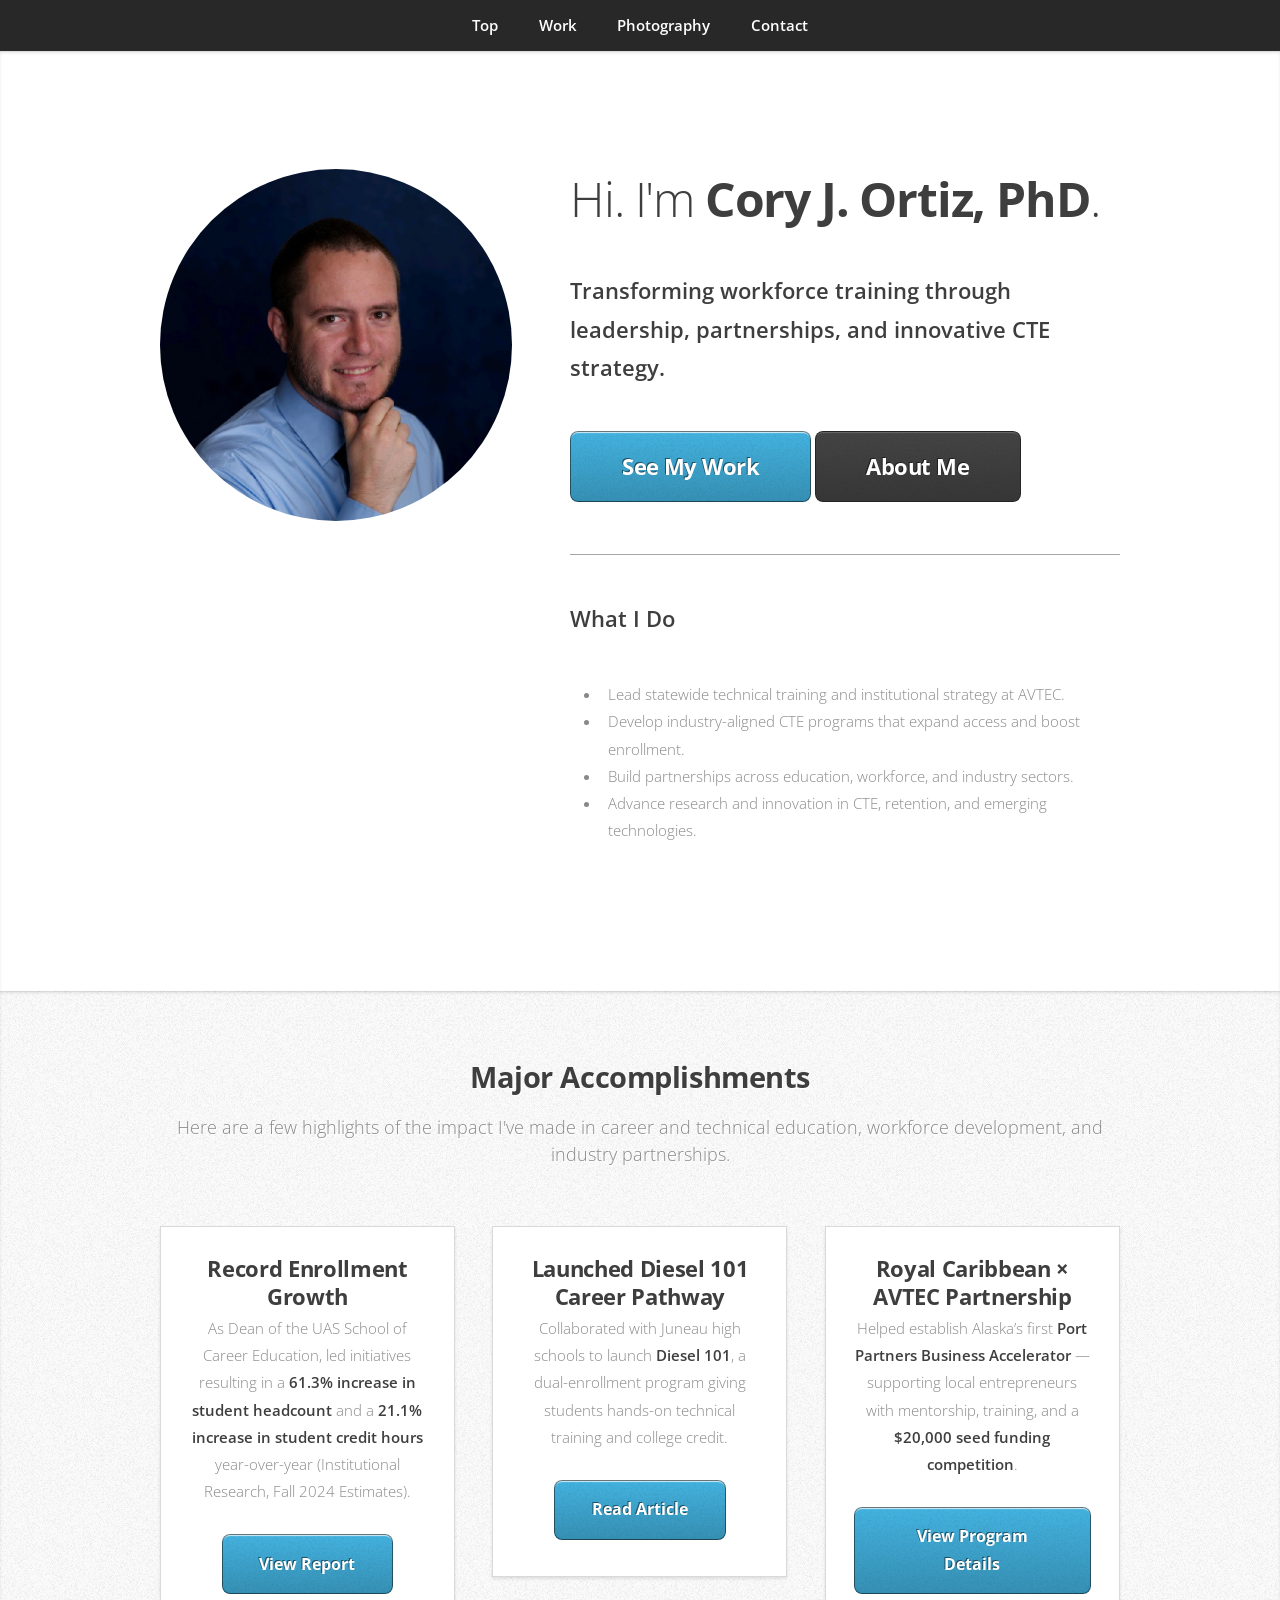
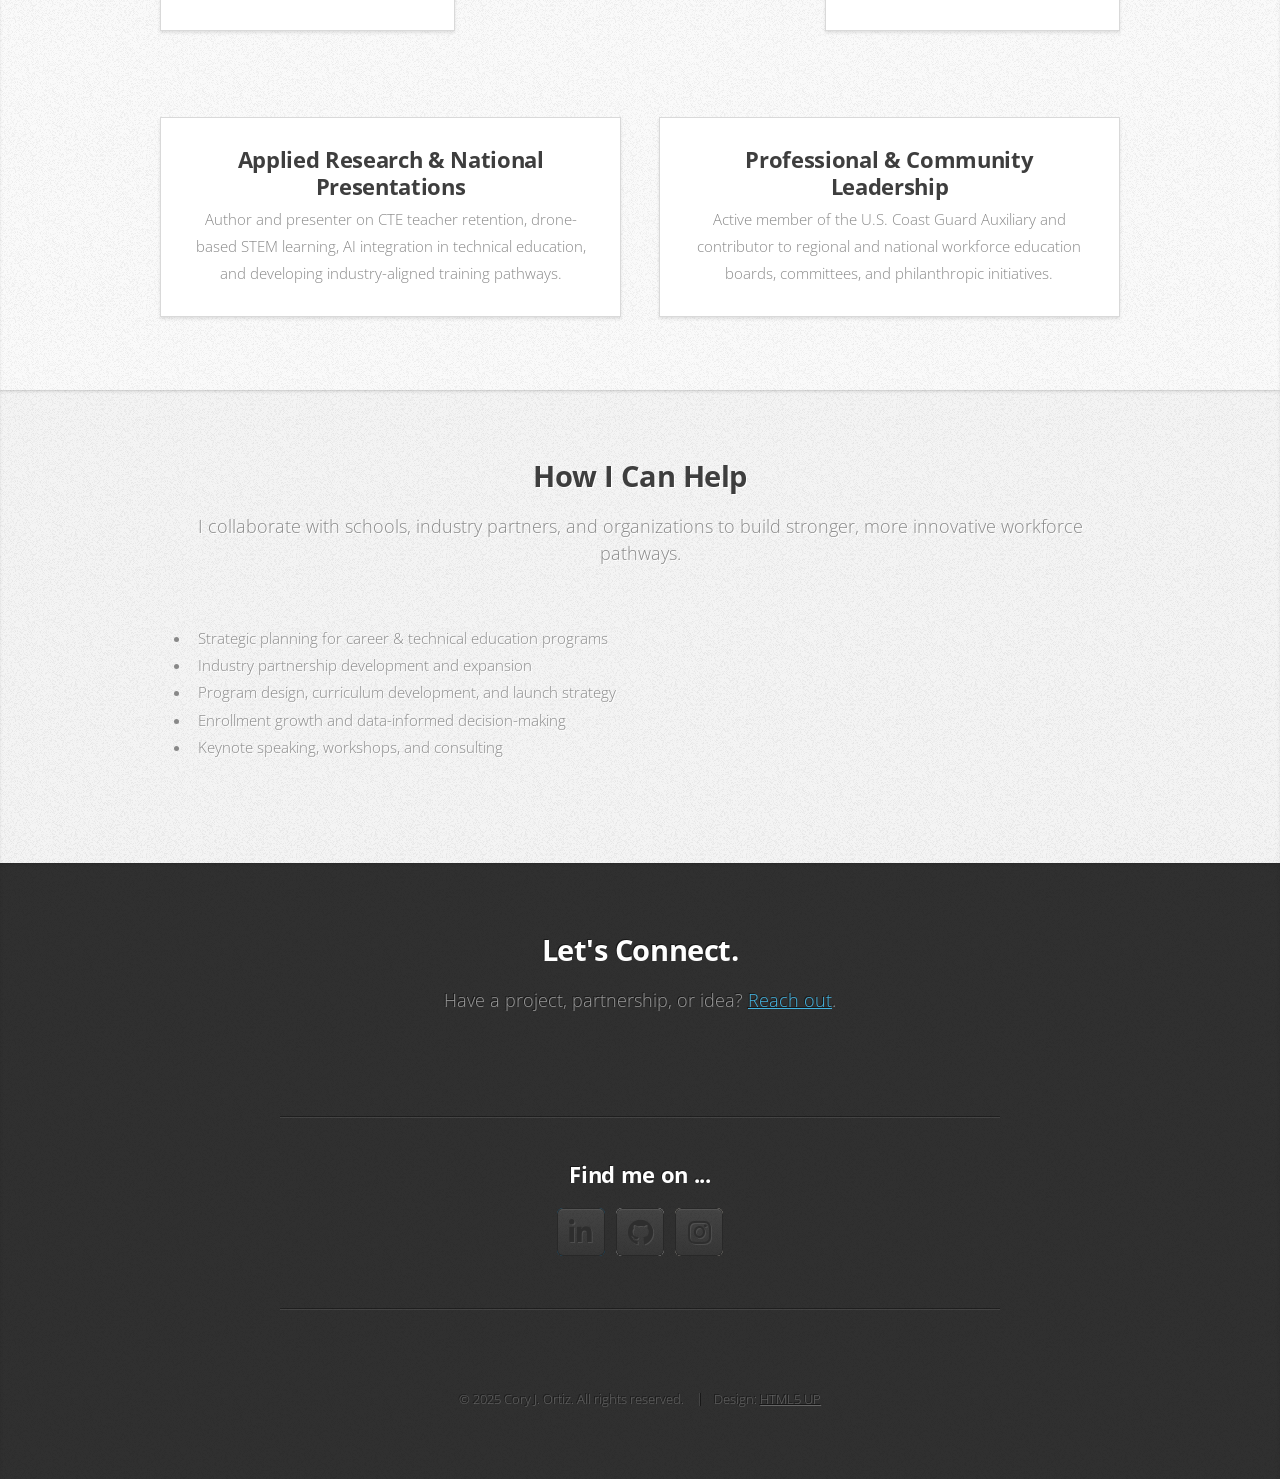
==== commit 22ac262a: "total rewrite of index" ====
--- a/index.html
+++ b/index.html
@@ -1,160 +1,190 @@
 <!DOCTYPE HTML>
 <!--
-	Miniport by HTML5 UP
-	html5up.net | @ajlkn
-	Free for personal and commercial use under the CCA 3.0 license (html5up.net/license)
+    Miniport by HTML5 UP
+    html5up.net | @ajlkn
+    Free for personal and commercial use under the CCA 3.0 license (html5up.net/license)
 -->
 <html>
-	<head>
-		<title>Hello! Can I help you?</title>
-		<meta charset="utf-8" />
-		<meta name="viewport" content="width=device-width, initial-scale=1, user-scalable=no" />
-		<link rel="stylesheet" href="assets/css/main.css" />
-	</head>
-	<body class="is-preload">
+    <head>
+        <title>Hello! Can I help you?</title>
+        <meta charset="utf-8" />
+        <meta name="viewport" content="width=device-width, initial-scale=1, user-scalable=no" />
+        <link rel="stylesheet" href="assets/css/main.css" />
+    </head>
+    <body class="is-preload">
 
-		<!-- Nav -->
-			<nav id="nav">
-				<ul class="container">
-					<li><a href="#top">Top</a></li>
-					<li><a href="#work">Work</a></li>
-					<li><a href="photography.html">Photography</a></li>
-					<li><a href="contact.html">Contact</a></li>
-				</ul>
-			</nav>
+        <!-- Nav -->
+        <nav id="nav">
+            <ul class="container">
+                <li><a href="#top">Top</a></li>
+                <li><a href="#work">Work</a></li>
+                <li><a href="photography.html">Photography</a></li>
+                <li><a href="contact.html">Contact</a></li>
+            </ul>
+        </nav>
 
-		<!-- Home -->
-			<article id="top" class="wrapper style1">
-				<div class="container">
-					<div class="row">
-						<div class="col-4 col-5-large col-12-medium">
-							<span class="image fit"><img src="images/pic00.jpg" alt="" /></span>
-						</div>
-						<div class="col-8 col-7-large col-12-medium">
-							<header>
-								<h1>Hi. I'm <strong>Cory J. Ortiz, PhD</strong>.</h1>
-							</header>
-							<p> I believe in Advancing Career & Technical Education Through Leadership, Strategy & Innovation</a>.</p>
-							<a href="#work" class="button large scrolly">Learn about what I do</a>
-							
-							<p> <strong>About Dr. Ortiz</strong></p>
+        <!-- Home -->
+        <article id="top" class="wrapper style1">
+            <div class="container">
+                <div class="row">
+                    <div class="col-4 col-5-large col-12-medium">
+                        <span class="image fit"><img src="images/pic00.jpg" alt="" /></span>
+                    </div>
+                    <div class="col-8 col-7-large col-12-medium">
+                        <header>
+                            <h1>Hi. I'm <strong>Cory J. Ortiz, PhD</strong>.</h1>
+                        </header>
 
-							<p>Dr. Cory J. Ortiz is a highly experienced CTE administrator, educator, and workforce development strategist with a national record of improving program quality, expanding student access, and building industry-aligned training pathways.</p>
+                        <p class="major">
+                            <strong>Transforming workforce training through leadership, partnerships, and innovative CTE strategy.</strong>
+                        </p>
 
-							<p>He currently serves as Division Director of the Alaska Vocational Technical Center (AVTEC) for the Alaska Department of Labor, where he oversees academic operations, institutional strategy, partnerships, and statewide workforce training initiatives.</p>
+                        <a href="#work" class="button large scrolly">See My Work</a>
+                        <a href="about.html" class="button large alt">About Me</a>
 
-							<p>Previously, Dr. Ortiz was Academic Dean for the School of Career Education at the University of Alaska Southeast, where he led major enrollment growth, secured critical industry and federal funding, expanded program offerings, and forged high-impact partnerships with Alaska’s mining, construction, and maritime sectors.</p>
+                        <hr />
 
-							<p>His career includes roles in higher education, public school systems, and national professional organizations. He has taught at the university level, coordinated district-wide work-based learning initiatives, and contributed to state and national boards shaping CTE policy.</p>
+                        <p><strong>What I Do</strong></p>
+                        <ul style="text-align: left; margin-left: 1rem;">
+    <li>Lead statewide technical training and institutional strategy at AVTEC.</li>
+    <li>Develop industry-aligned CTE programs that expand access and boost enrollment.</li>
+    <li>Build partnerships across education, workforce, and industry sectors.</li>
+    <li>Advance research and innovation in CTE, retention, and emerging technologies.</li>
+</ul>
 
-							<p>Dr. Ortiz is an active researcher, author, and presenter with work focused on teacher retention, drone-based STEM learning, AI in CTE, and industry-aligned program development. He is also a member of the U.S. Coast Guard Auxiliary and a long-standing volunteer supporting STEM outreach and philanthropic initiatives.</p>
-						</div>
-					</div>
-				</div>
-			</article>
 
-		<!-- Work -->
-			<article id="work" class="wrapper style2">
-				<div class="container">
-					<section id="accomplishments" class="wrapper style1">
-    <div class="container">
-        <header class="major">
-            <h2>Major Accomplishments</h2>
-        </header>
+                    </div>
+                </div>
+            </div>
+        </article>
 
-        <div class="row gtr-150">
-            <!-- Enrollment Growth -->
-            <div class="col-4 col-12-medium">
-                <article class="box style2">
-                    <h3>Record Enrollment Growth</h3>
-                    <p>As Dean of the UAS School of Career Education, led initiatives resulting in a 
-                    <strong>61.3% increase in student headcount</strong> and a 
-                    <strong>21.1% increase in student credit hours</strong> year-over-year 
-                    (Institutional Research, Fall 2024 Estimates).</p>
-                    <a href="https://drive.google.com/file/d/1ATYsJhMjUc4jVRkp2kbxPHVvX9AnR7u1/view?usp=sharing"
-                       target="_blank" class="button small">View Report</a>
-                </article>
+        <!-- Work / Accomplishments -->
+        <article id="work" class="wrapper style2">
+            <div class="container">
+                <header class="major">
+                    <h2>Major Accomplishments</h2>
+                    <p>Here are a few highlights of the impact I've made in career and technical education, workforce development, and industry partnerships.</p>
+                </header>
+
+                <div class="row gtr-150">
+
+                    <!-- Enrollment Growth -->
+                    <div class="col-4 col-12-medium">
+                        <article class="box style2">
+                            <h3>Record Enrollment Growth</h3>
+                            <p>As Dean of the UAS School of Career Education, led initiatives resulting in a 
+                            <strong>61.3% increase in student headcount</strong> and a 
+                            <strong>21.1% increase in student credit hours</strong> year-over-year 
+                            (Institutional Research, Fall 2024 Estimates).</p>
+                            <a href="https://drive.google.com/file/d/1ATYsJhMjUc4jVRkp2kbxPHVvX9AnR7u1/view?usp=sharing"
+                               target="_blank" class="button small">View Report</a>
+                        </article>
+                    </div>
+
+                    <!-- Diesel 101 -->
+                    <div class="col-4 col-12-medium">
+                        <article class="box style2">
+                            <h3>Launched Diesel 101 Career Pathway</h3>
+                            <p>Collaborated with Juneau high schools to launch <strong>Diesel 101</strong>, a dual-enrollment program giving students hands-on technical training and college credit.</p>
+                            <a href="https://web.archive.org/web/20241116023234/https://www.ktoo.org/2024/11/15/juneau-high-school-students-get-hands-on-experience-with-new-diesel-101-class/"
+                               target="_blank" class="button small">Read Article</a>
+                        </article>
+                    </div>
+
+                    <!-- Port Partners -->
+                    <div class="col-4 col-12-medium">
+                        <article class="box style2">
+                            <h3>Royal Caribbean × AVTEC Partnership</h3>
+                            <p>Helped establish Alaska’s first <strong>Port Partners Business Accelerator</strong> — 
+                            supporting local entrepreneurs with mentorship, training, and a 
+                            <strong>$20,000 seed funding competition</strong>.</p>
+                            <a href="https://royalcaribbeangrouppresscenter.com/news/royal-caribbean-group-launches-port-partners-in-seward-alaska-with-inaugural-small-business-accelerator-program"
+                               target="_blank" class="button small">View Program Details</a>
+                        </article>
+                    </div>
+
+                </div>
+
+                <!-- Additional Accomplishments -->
+                <div class="row gtr-150" style="margin-top: 3rem;">
+
+                    <!-- Research -->
+                    <div class="col-6 col-12-medium">
+                        <article class="box style2">
+                            <h3>Applied Research & National Presentations</h3>
+                            <p>Author and presenter on CTE teacher retention, drone-based STEM learning, AI integration in technical education, and developing industry-aligned training pathways.</p>
+                        </article>
+                    </div>
+
+                    <!-- Leadership -->
+                    <div class="col-6 col-12-medium">
+                        <article class="box style2">
+                            <h3>Professional & Community Leadership</h3>
+                            <p>Active member of the U.S. Coast Guard Auxiliary and contributor to regional and national workforce education boards, committees, and philanthropic initiatives.</p>
+                        </article>
+                    </div>
+
+                </div>
+
             </div>
+        </article>
 
-            <!-- Diesel 101 -->
-            <div class="col-4 col-12-medium">
-                <article class="box style2">
-                    <h3>Launched Diesel 101 Career Pathway</h3>
-                    <p>Collaborated with Juneau high schools to launch <strong>Diesel 101</strong>, a new 
-                    dual-enrollment program giving students hands-on training in diesel mechanics and 
-                    college credit for applied technical learning.</p>
-                    <a href="https://web.archive.org/web/20241116023234/https://www.ktoo.org/2024/11/15/juneau-high-school-students-get-hands-on-experience-with-new-diesel-101-class/"
-                       target="_blank" class="button small">Read Article</a>
-                </article>
+        <!-- How I Can Help -->
+        <article class="wrapper style3">
+            <div class="container">
+                <header class="major">
+                    <h2>How I Can Help</h2>
+                    <p>I collaborate with schools, industry partners, and organizations to build stronger, more innovative workforce pathways.</p>
+                </header>
+
+                        <ul style="text-align: left; margin-left: 1rem;">
+                    <li>Strategic planning for career & technical education programs</li>
+                    <li>Industry partnership development and expansion</li>
+                    <li>Program design, curriculum development, and launch strategy</li>
+                    <li>Enrollment growth and data-informed decision-making</li>
+                    <li>Keynote speaking, workshops, and consulting</li>
+                </ul>
             </div>
+        </article>
 
-            <!-- Port Partners -->
-            <div class="col-4 col-12-medium">
-                <article class="box style2">
-                    <h3>Royal Caribbean × AVTEC Partnership</h3>
-                    <p>Helped establish Alaska’s first <strong>Port Partners Business Accelerator</strong> —
-                    a collaboration supporting local entrepreneurs with mentorship, training, and a
-                    <strong>$20,000 seed-funding competition</strong>.</p>
-                    <a href="https://royalcaribbeangrouppresscenter.com/news/royal-caribbean-group-launches-port-partners-in-seward-alaska-with-inaugural-small-business-accelerator-program"
-                       class="button small" target="_blank">View Program Details</a>
-                </article>
+        <!-- Contact -->
+        <article id="contact" class="wrapper style4">
+            <div class="container medium">
+                <header>
+                    <h2>Let's Connect.</h2>
+                    <p>Have a project, partnership, or idea? <a href="contact.html">Reach out</a>.</p>
+                </header>
+
+                <div class="row">
+                    <div class="col-12">
+                        <hr />
+                        <h3>Find me on ...</h3>
+                        <ul class="social">
+                            <li><a href="#" class="icon brands fa-linkedin-in"><span class="label">LinkedIn</span></a></li>
+                            <li><a href="#" class="icon brands fa-github"><span class="label">Github</span></a></li>
+                            <li><a href="#" class="icon brands fa-instagram"><span class="label">Instagram</span></a></li>
+                        </ul>
+                        <hr />
+                    </div>
+                </div>
+
+                <footer>
+                    <ul id="copyright">
+                        <li>&copy; 2025 Cory J. Ortiz. All rights reserved.</li>
+                        <li>Design: <a href="http://html5up.net">HTML5 UP</a></li>
+                    </ul>
+                </footer>
+
             </div>
-        </div>
-    </div>
-</section>
+        </article>
 
-			</article>
+        <!-- Scripts -->
+        <script src="assets/js/jquery.min.js"></script>
+        <script src="assets/js/jquery.scrolly.min.js"></script>
+        <script src="assets/js/browser.min.js"></script>
+        <script src="assets/js/breakpoints.min.js"></script>
+        <script src="assets/js/util.js"></script>
+        <script src="assets/js/main.js"></script>
 
-	
-
-		<!-- Contact -->
-			<article id="contact" class="wrapper style4">
-				<div class="container medium">
-					<header>
-						<h2>Have me make stuff for you.</h2>
-						<p>Get in touch! <a href="contact.html">Contact me</a></p>
-					</header>
-					<div class="row">
-						<div class="col-12">
-							<form method="post" action="#">
-								<div class="row">
-									
-								</div>
-							</form>
-						</div>
-						<div class="col-12">
-							<hr />
-							<h3>Find me on ...</h3>
-							<ul class="social">
-								
-								<li><a href="#" class="icon brands fa-twitter"><span class="label">Twitter</span></a></li>
-							
-								<li><a href="#" class="icon brands fa-facebook-f"><span class="label">Facebook</span></a></li>
-								
-							
-								<li><a href="#" class="icon brands fa-linkedin-in"><span class="label">LinkedIn</span></a></li>
-		
-								<li><a href="#" class="icon brands fa-github"><span class="label">Github</span></a></li>
-	
-							</ul>
-							<hr />
-						</div>
-					</div>
-					<footer>
-						<ul id="copyright">
-							<li>&copy; Untitled. All rights reserved.</li><li>Design: <a href="http://html5up.net">HTML5 UP</a></li>
-						</ul>
-					</footer>
-				</div>
-			</article>
-
-		<!-- Scripts -->
-			<script src="assets/js/jquery.min.js"></script>
-			<script src="assets/js/jquery.scrolly.min.js"></script>
-			<script src="assets/js/browser.min.js"></script>
-			<script src="assets/js/breakpoints.min.js"></script>
-			<script src="assets/js/util.js"></script>
-			<script src="assets/js/main.js"></script>
-
-	</body>
-</html>+    </body>
+</html>
--- a/assets/css/main.css
+++ b/assets/css/main.css
@@ -2442,4 +2442,38 @@
 						margin-top: 0;
 					}
 
-	}+	}
+
+
+
+
+	/* ===== Album Gallery Grid ===== */
+
+.album-grid {
+    display: grid;
+    grid-template-columns: repeat(auto-fit, minmax(260px, 1fr));
+    gap: 2.5rem;
+    margin-top: 3rem;
+}
+
+.album {
+    text-align: center;
+}
+
+.album img {
+    width: 100%;
+    height: 220px;
+    object-fit: cover;
+    border-radius: 10px;
+    transition: transform 0.3s ease, box-shadow 0.3s ease;
+}
+
+.album img:hover {
+    transform: scale(1.04);
+    box-shadow: 0 12px 28px rgba(0,0,0,0.25);
+}
+
+.album h3 {
+    margin-top: 0.75rem;
+    font-size: 1.2rem;
+}
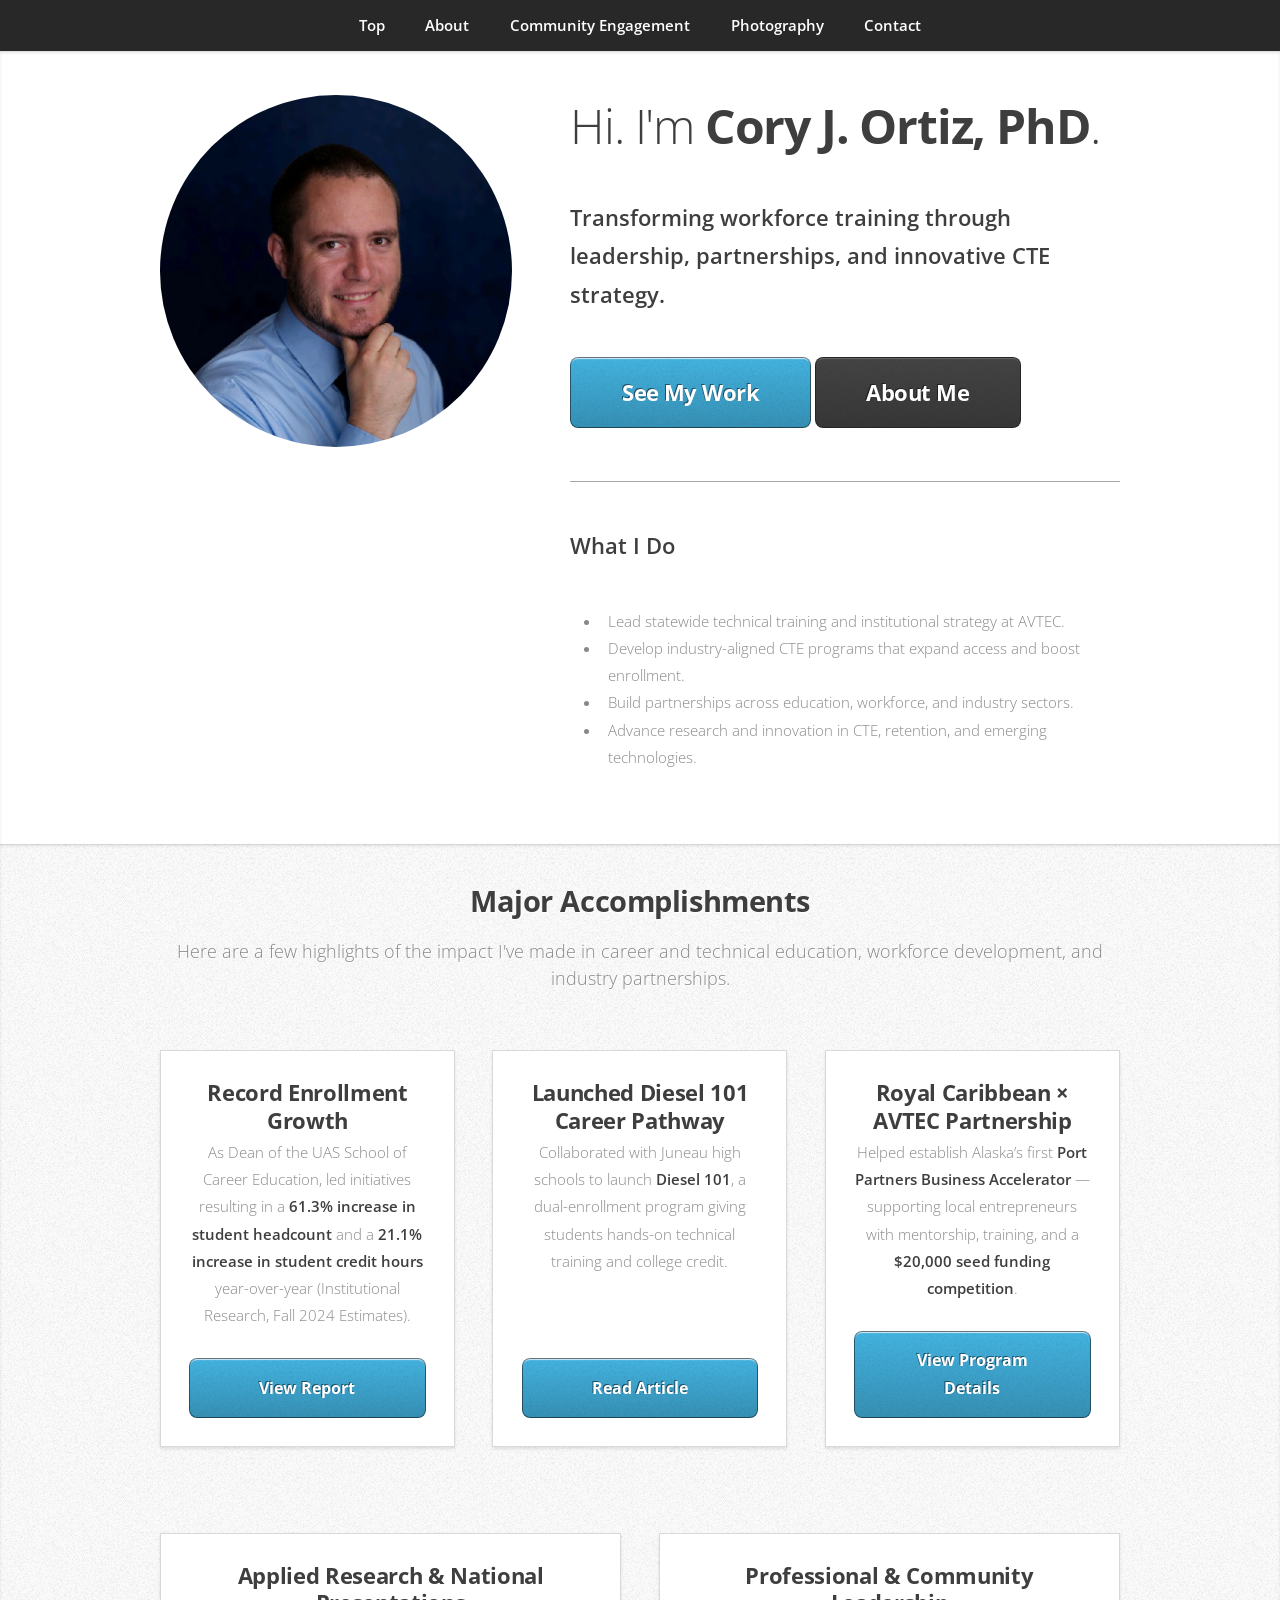
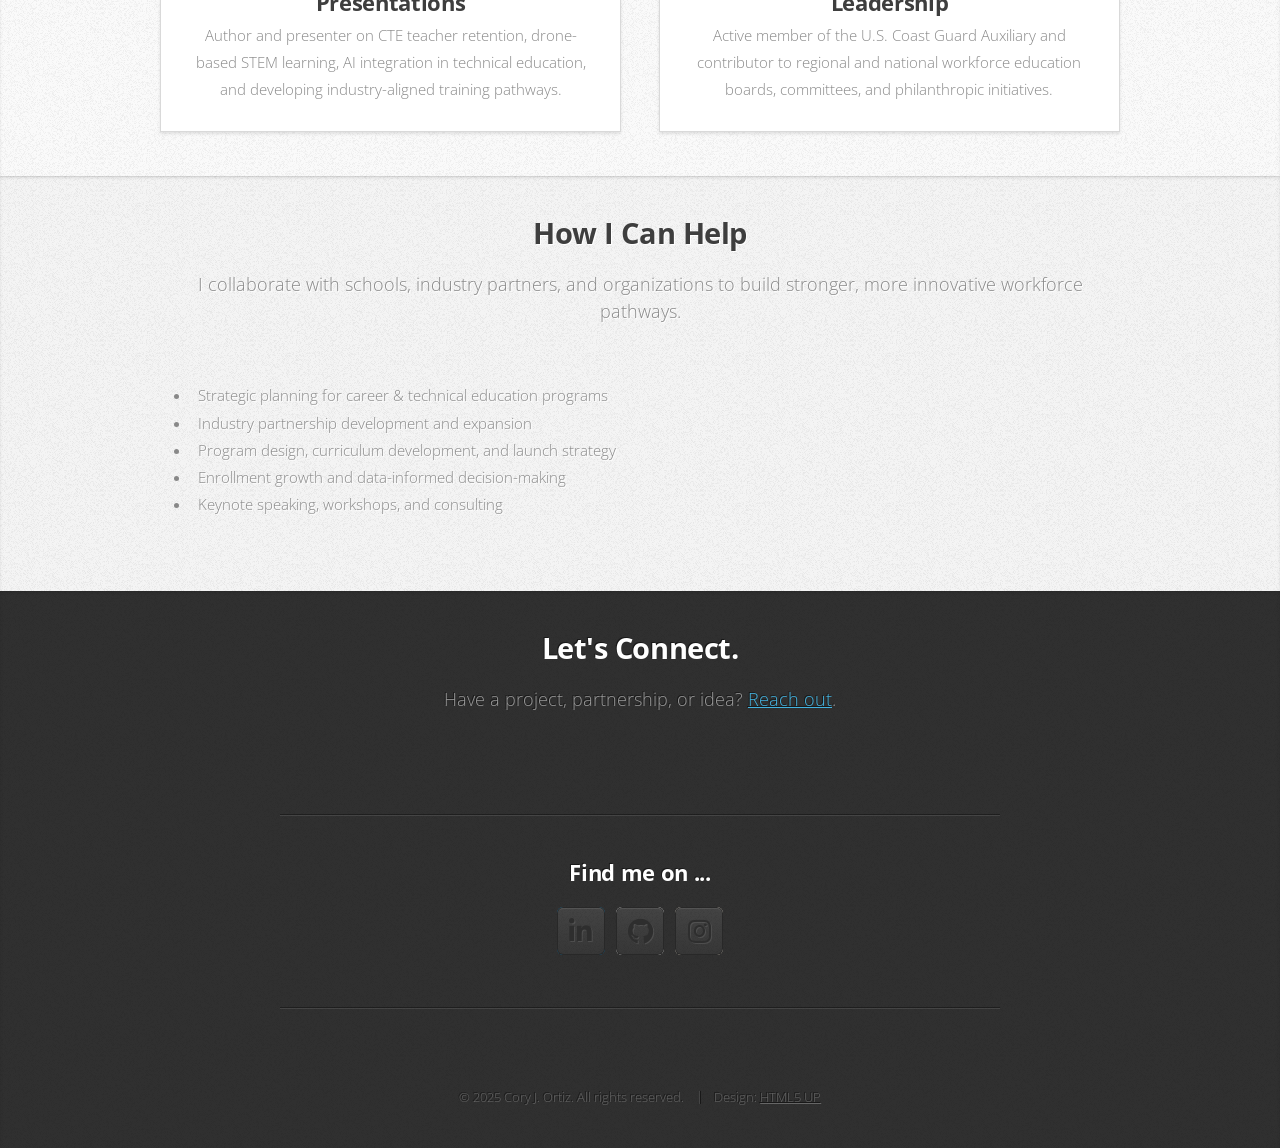
==== commit 7d4d1b4b: "further dev" ====
--- a/index.html
+++ b/index.html
@@ -17,10 +17,12 @@
         <nav id="nav">
             <ul class="container">
                 <li><a href="#top">Top</a></li>
-                <li><a href="#work">Work</a></li>
-                <li><a href="photography.html">Photography</a></li>
+                <li><a href="about.html">About</a></li>
+				<li><a href="community.html">Community Engagement</a></li>
+				<li><a href="photography.html">Photography</a></li>
                 <li><a href="contact.html">Contact</a></li>
-            </ul>
+
+			</ul>
         </nav>
 
         <!-- Home -->
--- a/assets/css/main.css
+++ b/assets/css/main.css
@@ -2097,7 +2097,7 @@
 					border-right: solid 0.75em transparent;
 					border-top: solid 0.6em #282828;
 				}
-
+				
 /* Articles */
 
 	body > article {
@@ -2477,3 +2477,28 @@
     margin-top: 0.75rem;
     font-size: 1.2rem;
 }
+
+
+/* Reduce extra vertical whitespace on large screens */
+.wrapper {
+    padding: 3em 0 !important;  /* Was 6em */
+}
+
+
+/* Make accomplishment tiles equal height */
+.row.gtr-150 {
+    display: flex;
+    align-items: stretch;
+}
+
+.box.style2 {
+    height: 100%;
+    display: flex;
+    flex-direction: column;
+}
+
+.box.style2 p {
+    flex-grow: 1; /* Makes text fill space evenly */
+}
+
+
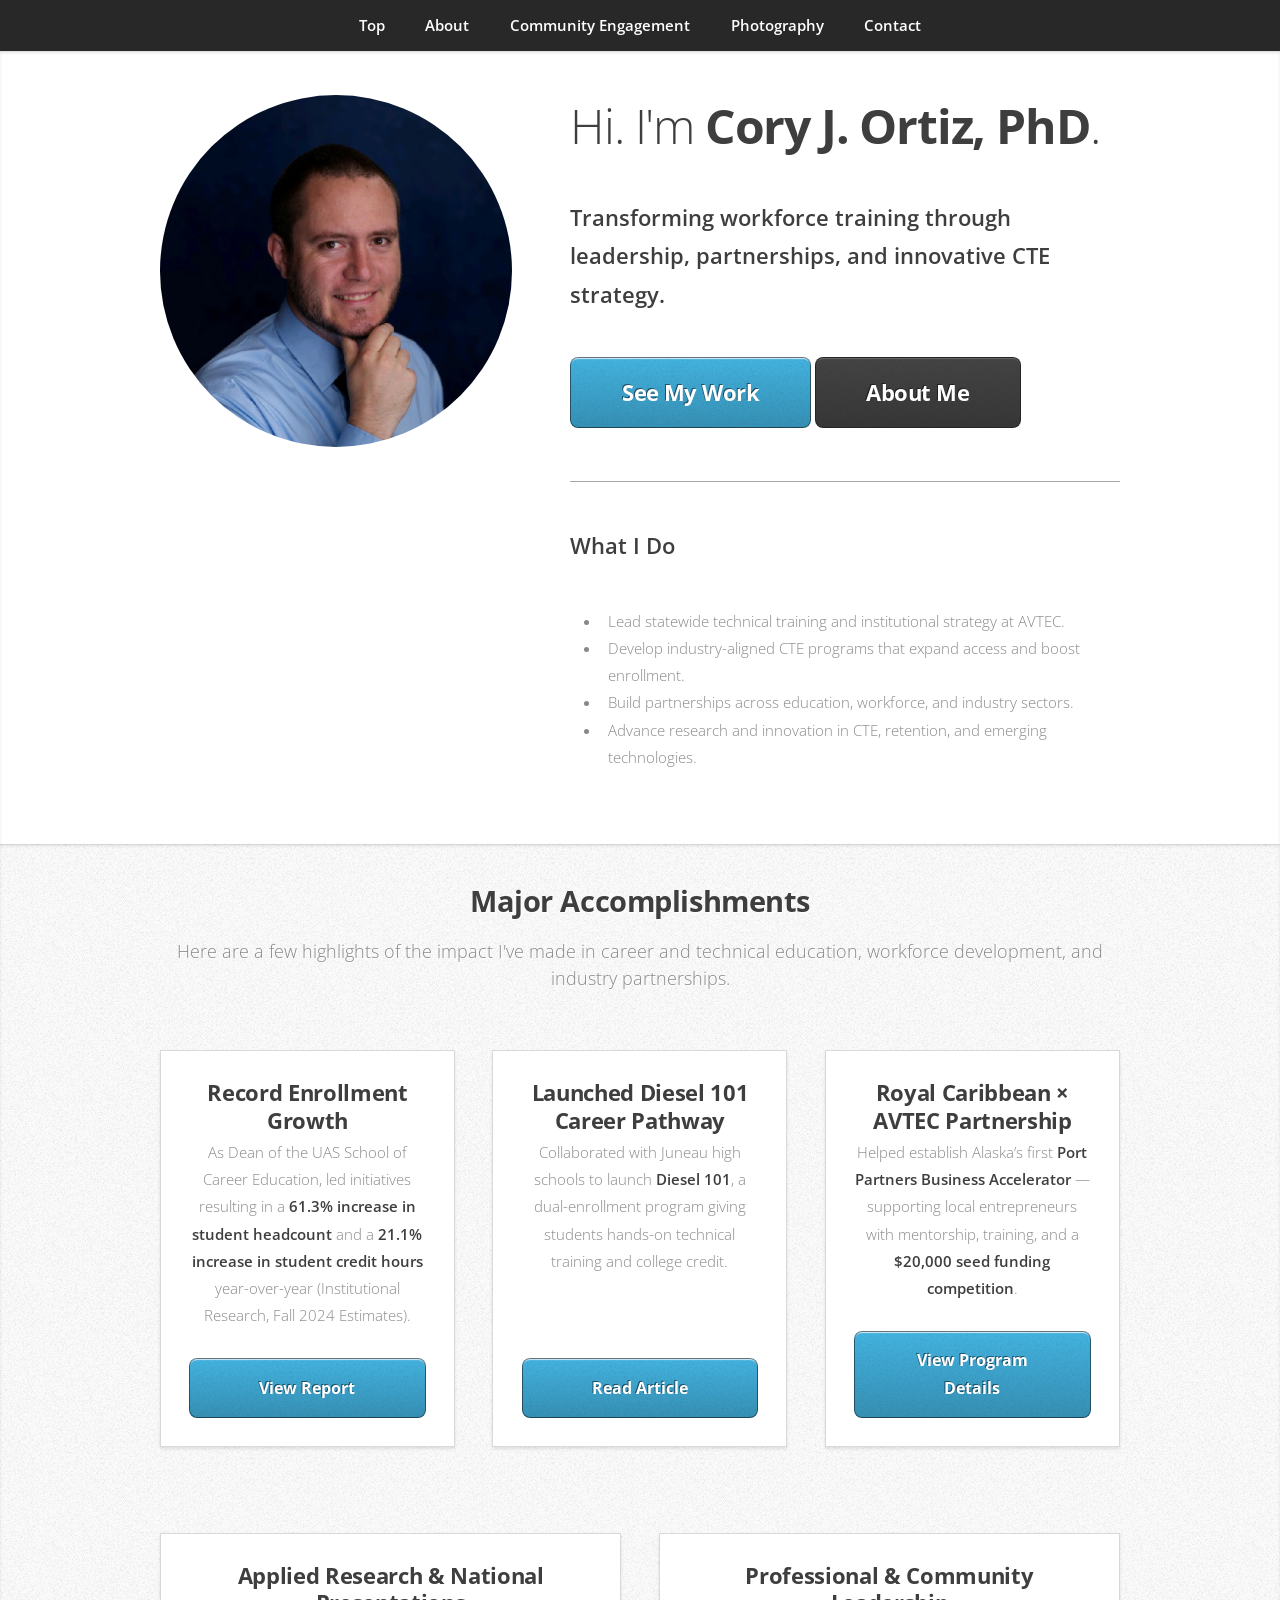
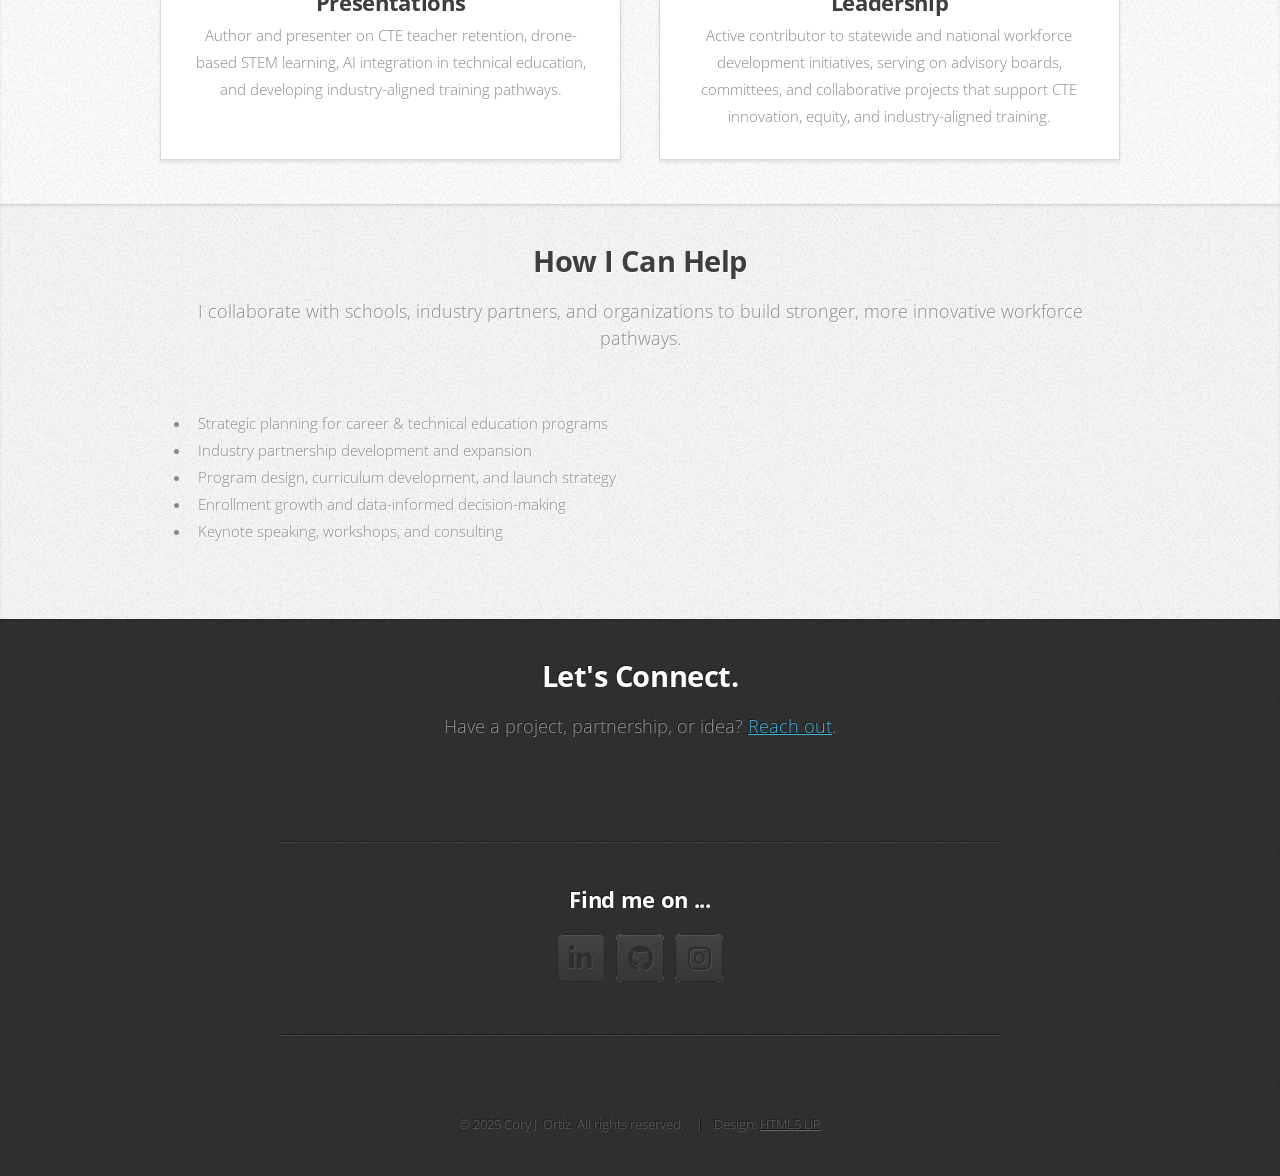
==== commit 6299be97: "fix on the community inv page" ====
--- a/index.html
+++ b/index.html
@@ -122,7 +122,7 @@
                     <div class="col-6 col-12-medium">
                         <article class="box style2">
                             <h3>Professional & Community Leadership</h3>
-                            <p>Active member of the U.S. Coast Guard Auxiliary and contributor to regional and national workforce education boards, committees, and philanthropic initiatives.</p>
+<p>Active contributor to statewide and national workforce development initiatives, serving on advisory boards, committees, and collaborative projects that support CTE innovation, equity, and industry-aligned training.</p>
                         </article>
                     </div>
 
--- a/assets/css/main.css
+++ b/assets/css/main.css
@@ -2501,4 +2501,31 @@
     flex-grow: 1; /* Makes text fill space evenly */
 }
 
-
+/* Larger, clean thumbnails for Media Features */
+.feature .image.left img {
+    width: 240px;            /* bigger thumbnail */
+    max-width: 100%;
+    height: auto;
+    border-radius: 6px;
+    object-fit: cover;
+    display: block;
+}
+
+/* Keep the left-image layout aligned */
+.feature .image.left {
+    float: left;
+    margin: 0 2rem 1.5rem 0;
+    max-width: 260px;        /* ensures the layout doesn’t break */
+}
+
+/* Responsive: stack image above text on smaller screens */
+@media screen and (max-width: 900px) {
+    .feature .image.left,
+    .feature .image.left img {
+        float: none;
+        margin: 0 auto 1.5rem auto;
+        max-width: 85%;
+        display: block;
+    }
+}
+
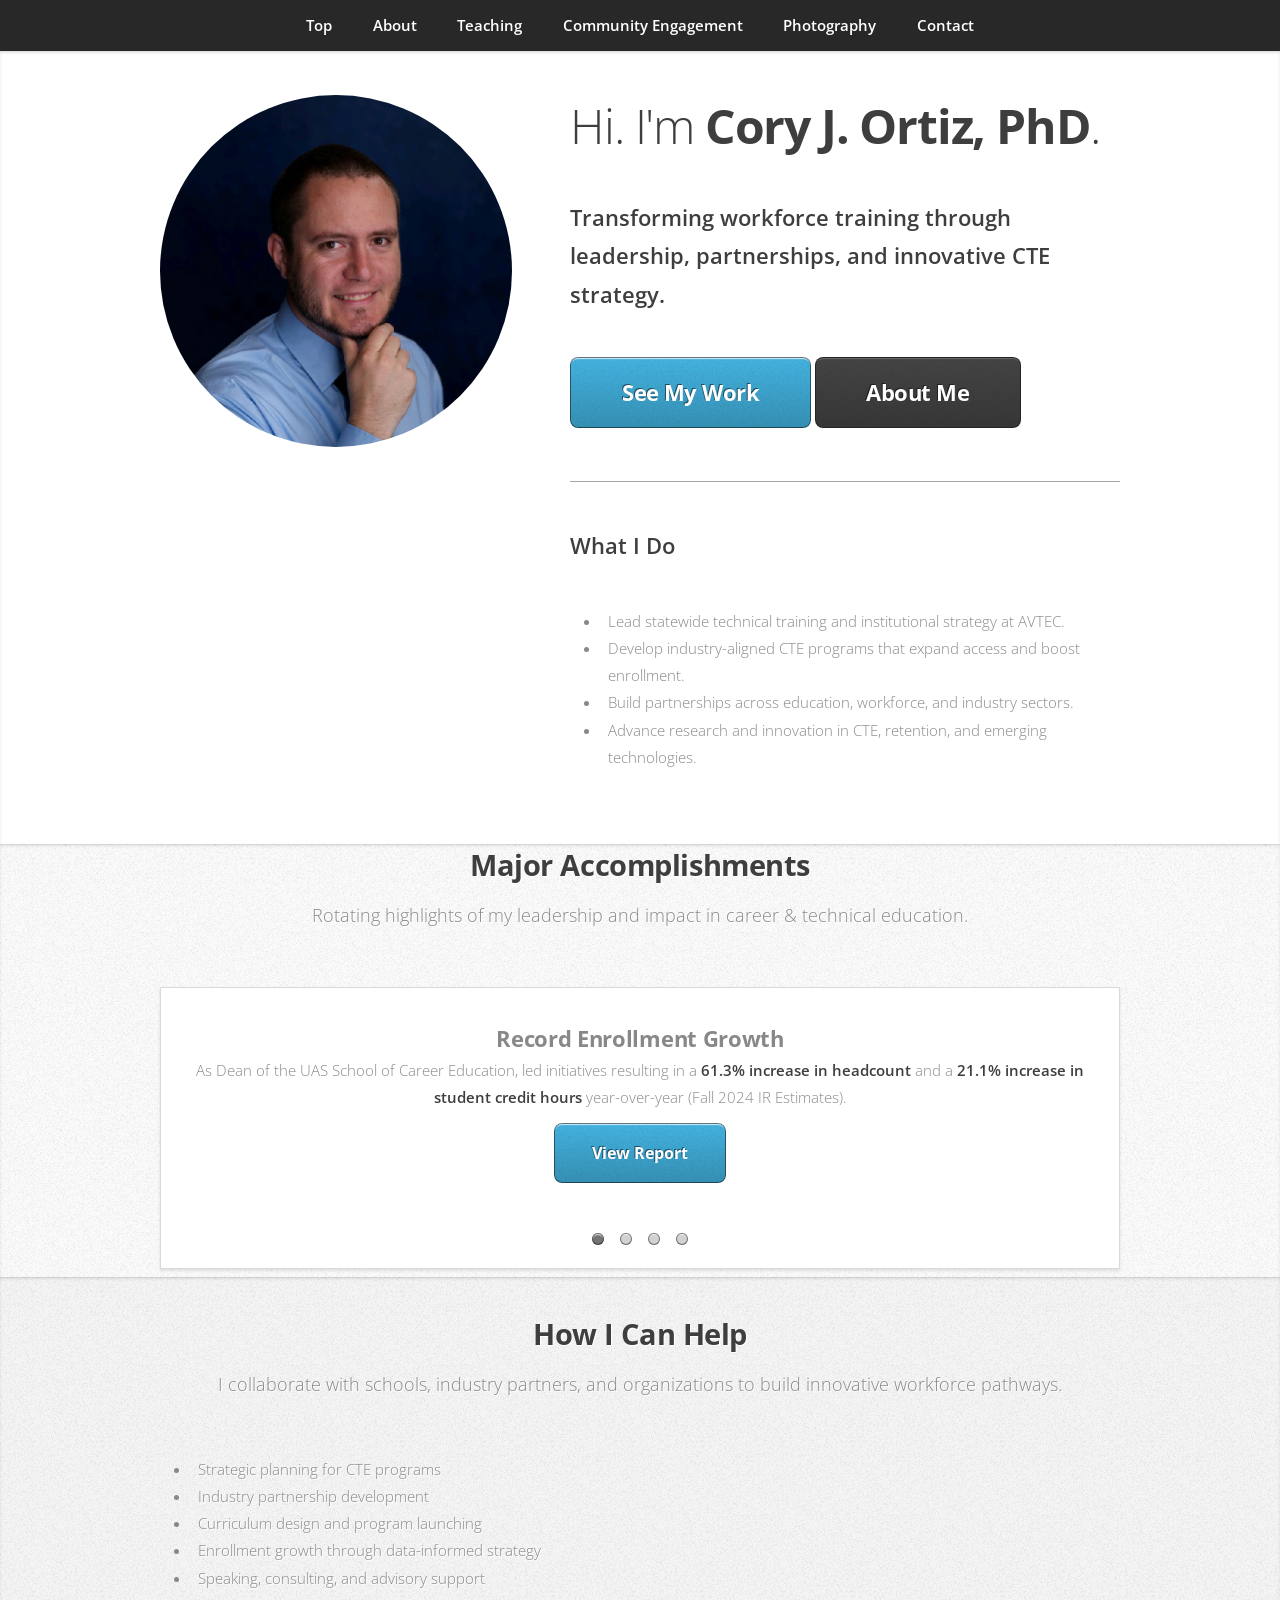
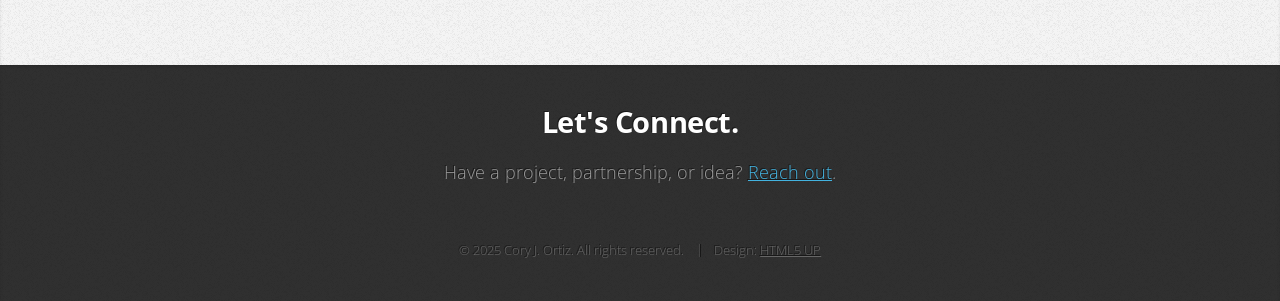
==== commit c45325c2: "major work" ====
--- a/index.html
+++ b/index.html
@@ -1,192 +1,418 @@
 <!DOCTYPE HTML>
-<!--
-    Miniport by HTML5 UP
-    html5up.net | @ajlkn
-    Free for personal and commercial use under the CCA 3.0 license (html5up.net/license)
--->
 <html>
-    <head>
-        <title>Hello! Can I help you?</title>
-        <meta charset="utf-8" />
-        <meta name="viewport" content="width=device-width, initial-scale=1, user-scalable=no" />
-        <link rel="stylesheet" href="assets/css/main.css" />
-    </head>
-    <body class="is-preload">
-
-        <!-- Nav -->
-        <nav id="nav">
-            <ul class="container">
-                <li><a href="#top">Top</a></li>
-                <li><a href="about.html">About</a></li>
-				<li><a href="community.html">Community Engagement</a></li>
-				<li><a href="photography.html">Photography</a></li>
-                <li><a href="contact.html">Contact</a></li>
-
-			</ul>
-        </nav>
-
-        <!-- Home -->
-        <article id="top" class="wrapper style1">
-            <div class="container">
-                <div class="row">
-                    <div class="col-4 col-5-large col-12-medium">
-                        <span class="image fit"><img src="images/pic00.jpg" alt="" /></span>
-                    </div>
-                    <div class="col-8 col-7-large col-12-medium">
-                        <header>
-                            <h1>Hi. I'm <strong>Cory J. Ortiz, PhD</strong>.</h1>
-                        </header>
-
-                        <p class="major">
-                            <strong>Transforming workforce training through leadership, partnerships, and innovative CTE strategy.</strong>
-                        </p>
-
-                        <a href="#work" class="button large scrolly">See My Work</a>
-                        <a href="about.html" class="button large alt">About Me</a>
-
-                        <hr />
-
-                        <p><strong>What I Do</strong></p>
-                        <ul style="text-align: left; margin-left: 1rem;">
-    <li>Lead statewide technical training and institutional strategy at AVTEC.</li>
-    <li>Develop industry-aligned CTE programs that expand access and boost enrollment.</li>
-    <li>Build partnerships across education, workforce, and industry sectors.</li>
-    <li>Advance research and innovation in CTE, retention, and emerging technologies.</li>
-</ul>
-
-
-                    </div>
+<head>
+    <title>Hello! Can I help you?</title>
+    <meta charset="utf-8" />
+    <meta name="viewport" content="width=device-width, initial-scale=1, user-scalable=no" />
+    <link rel="stylesheet" href="assets/css/main.css" />
+
+
+    <style>
+    /*
+      Scoped overrides to stop Miniport's layout & animation from breaking the carousel.
+      These are intentionally specific so they don't disturb the rest of your site.
+    */
+
+    /* 1) Neutralize scroll-based hiding/animation ONLY for .box.style2 inside #work */
+    #work .box.style2,
+    #work .box.style2 * {
+      opacity: 1 !important;
+      transform: none !important;
+      -webkit-transform: none !important;
+      transition: none !important;
+      -webkit-transition: none !important;
+      will-change: auto !important;
+    }
+
+    /* 2) Make rows that contain the carousel behave normally (prevent negative gaps from collapsing carousel) */
+    #work .row.carousel-row { margin-top: 0 !important; margin-left: 0 !important; }
+    #work .row.carousel-row > * { padding: 0 !important; }
+
+    /* 3) Carousel container: ensure visible, not clipped by parents */
+    .accomplishment-carousel {
+      position: relative;
+      width: 100%;
+      margin-top: 1.25rem;
+      overflow: visible !important;
+      box-sizing: border-box;
+    }
+
+    .accomplishment-carousel .slides {
+      position: relative;
+      width: 100%;
+      overflow: visible !important;
+      box-sizing: border-box;
+      /* min-height will be set dynamically by JS; fallback */
+      min-height: 120px;
+    }
+
+    /*
+      4) Use opacity + positioning for hiding (instead of display:none)
+      so heights can be measured and Miniport layout won't collapse.
+    */
+    .accomplishment-carousel .slide-content {
+      display: block;               /* remain in DOM for measuring */
+      position: absolute;           /* removed from flow when hidden */
+      left: 0;
+      top: 0;
+      width: 100%;
+      box-sizing: border-box;
+      opacity: 0;
+      visibility: hidden;
+      transition: opacity .45s ease-in-out, visibility .2s;
+      padding: 0.6rem 0; /* small vertical padding; theme boxes still provide most spacing */
+      background: transparent; /* leave theme backgrounds intact */
+    }
+
+    .accomplishment-carousel .slide-content.active {
+      position: relative;  /* occupies flow when active */
+      opacity: 1;
+      visibility: visible;
+    }
+
+    /* 5) Make sure dots are visible and not affected by theme defaults */
+    .accomplishment-carousel .carousel-dots {
+      text-align: center;
+      margin-top: 1rem;
+      padding: 0.5rem 0;
+    }
+    .accomplishment-carousel .carousel-dots button {
+      appearance: none;
+      border: 0;
+      width: 12px;
+      height: 12px;
+      border-radius: 50%;
+      background: rgba(0,0,0,0.18);
+      margin: 0 6px;
+      cursor: pointer;
+      padding: 0;
+      display: inline-block;
+    }
+    .accomplishment-carousel .carousel-dots button.active {
+      background: rgba(0,0,0,0.55);
+    }
+
+    /* 6) Reduce specificity collisions with theme formattings on headings inside the carousel */
+    .accomplishment-carousel h3 { margin: 0 0 0.5rem 0; color: inherit; }
+    .accomplishment-carousel p  { margin: 0 0 0.75rem 0; color: inherit; }
+
+    /* 7) Small-screen safety */
+    @media screen and (max-width: 736px) {
+      #work .row.carousel-row > * { padding: 0 !important; }
+      .accomplishment-carousel .slide-content { padding: 0.45rem 0; }
+      .accomplishment-carousel .carousel-dots { margin-top: 0.6rem; }
+    }
+
+	/* Reduce giant theme padding ONLY inside the Work section carousel box */
+
+#work .box.style2 {
+    padding: 0.5rem .5rem !important;
+}
+
+#work.wrapper {
+    padding: 0.5rem 0 !important;
+}
+
+
+    </style>
+</head>
+
+<body class="is-preload">
+
+    <!-- Nav -->
+    <nav id="nav">
+        <ul class="container">
+            <li><a href="#top">Top</a></li>
+            <li><a href="about.html">About</a></li>
+            <li><a href="teaching/index.html">Teaching</a></li>
+            <li><a href="community.html">Community Engagement</a></li>
+            <li><a href="photography.html">Photography</a></li>
+            <li><a href="contact.html">Contact</a></li>
+        </ul>
+    </nav>
+
+    <!-- Home -->
+    <article id="top" class="wrapper style1">
+        <div class="container">
+            <div class="row">
+                <div class="col-4 col-5-large col-12-medium">
+                    <span class="image fit"><img src="images/pic00.jpg" alt="" /></span>
+                </div>
+                <div class="col-8 col-7-large col-12-medium">
+                    <header>
+                        <h1>Hi. I'm <strong>Cory J. Ortiz, PhD</strong>.</h1>
+                    </header>
+
+                    <p class="major">
+                        <strong>Transforming workforce training through leadership, partnerships, and innovative CTE strategy.</strong>
+                    </p>
+
+                    <a href="#work" class="button large scrolly">See My Work</a>
+                    <a href="about.html" class="button large alt">About Me</a>
+
+                    <hr />
+
+                    <p><strong>What I Do</strong></p>
+
+                    <ul style="text-align: left; margin-left: 1rem;">
+                        <li>Lead statewide technical training and institutional strategy at AVTEC.</li>
+                        <li>Develop industry-aligned CTE programs that expand access and boost enrollment.</li>
+                        <li>Build partnerships across education, workforce, and industry sectors.</li>
+                        <li>Advance research and innovation in CTE, retention, and emerging technologies.</li>
+                    </ul>
+
                 </div>
             </div>
+        </div>
+    </article>
+
+    <!-- Work / Accomplishments (unchanged structure, carousel placed safely out of .box) -->
+    <article id="work" class="wrapper style2">
+        <div class="container">
+            <header class="major">
+                <h2>Major Accomplishments</h2>
+                <p>Rotating highlights of my leadership and impact in career & technical education.</p>
+            </header>
+
+
+            <!-- Carousel row wrapped in boxed Miniport article -->
+<div class="row">
+    <div class="col-12">
+        <article class="box style2" style="padding: 2.5rem 2rem;">
+
+            <!-- Carousel row: specialized class to remove negative-row spacing -->
+            <div class="row carousel-row" style="margin-top: 0 !important;">
+                <div class="col-12">
+
+                    <div class="accomplishment-carousel" aria-live="polite">
+                        <div class="slides">
+
+                            <div class="slide-content active" data-index="0">
+                                <h3>Record Enrollment Growth</h3>
+                                <p>
+                                  As Dean of the UAS School of Career Education, led initiatives resulting in a
+                                  <strong>61.3% increase in headcount</strong> and a
+                                  <strong>21.1% increase in student credit hours</strong> year-over-year
+                                  (Fall 2024 IR Estimates).
+                                </p>
+                                <a href="https://drive.google.com/file/d/1ATYsJhMjUc4jVRkp2kbxPHVvX9AnR7u1/view?usp=sharing"
+                                   target="_blank" class="button small">View Report</a>
+                            </div>
+
+                            <div class="slide-content" data-index="1">
+                                <h3>Launched Diesel 101 Career Pathway</h3>
+                                <p>Partnered with Juneau high schools to launch <strong>Diesel 101</strong>, establishing a new early workforce pipeline.</p>
+                                <a href="https://web.archive.org/web/20241116023234/https://www.ktoo.org/2024/11/15/juneau-high-school-students-get-hands-on-experience-with-new-diesel-101-class/"
+                                   target="_blank" class="button small">Read Article</a>
+                            </div>
+
+                            <div class="slide-content" data-index="2">
+                                <h3>Royal Caribbean × AVTEC Partnership</h3>
+                                <p>Co-created Alaska’s first <strong>Port Partners Business Accelerator</strong>, including a <strong>$20,000 pitch award</strong>.</p>
+                                <a href="https://royalcaribbeangrouppresscenter.com/news/royal-caribbean-group-launches-port-partners-in-seward-alaska-with-inaugural-small-business-accelerator-program"
+                                   target="_blank" class="button small">View Program Details</a>
+                            </div>
+
+                            <div class="slide-content" data-index="3">
+                                <h3>$100,000 Mining Workforce Donation Secured</h3>
+                                <p>Led the partnership resulting in <strong>Coeur Alaska investing $100,000</strong> in diesel and welding training for Juneau high school students.</p>
+                                <a href="https://www.miningnewsnorth.com/story/2024/12/13/news-nuggets/coeur-is-investing-in-se-alaska-students/8835.html"
+                                   target="_blank" class="button small">Read Article</a>
+                            </div>
+
+                        </div>
+
+                        <div class="carousel-dots" role="tablist" aria-label="Accomplishment slides">
+                            <button aria-label="Show slide 1" class="active" data-dot-index="0"></button>
+                            <button aria-label="Show slide 2" data-dot-index="1"></button>
+                            <button aria-label="Show slide 3" data-dot-index="2"></button>
+                            <button aria-label="Show slide 4" data-dot-index="3"></button>
+                        </div>
+                    </div>
+
+                </div>
+            </div>
+
         </article>
-
-        <!-- Work / Accomplishments -->
-        <article id="work" class="wrapper style2">
-            <div class="container">
-                <header class="major">
-                    <h2>Major Accomplishments</h2>
-                    <p>Here are a few highlights of the impact I've made in career and technical education, workforce development, and industry partnerships.</p>
-                </header>
-
-                <div class="row gtr-150">
-
-                    <!-- Enrollment Growth -->
-                    <div class="col-4 col-12-medium">
-                        <article class="box style2">
-                            <h3>Record Enrollment Growth</h3>
-                            <p>As Dean of the UAS School of Career Education, led initiatives resulting in a 
-                            <strong>61.3% increase in student headcount</strong> and a 
-                            <strong>21.1% increase in student credit hours</strong> year-over-year 
-                            (Institutional Research, Fall 2024 Estimates).</p>
-                            <a href="https://drive.google.com/file/d/1ATYsJhMjUc4jVRkp2kbxPHVvX9AnR7u1/view?usp=sharing"
-                               target="_blank" class="button small">View Report</a>
-                        </article>
-                    </div>
-
-                    <!-- Diesel 101 -->
-                    <div class="col-4 col-12-medium">
-                        <article class="box style2">
-                            <h3>Launched Diesel 101 Career Pathway</h3>
-                            <p>Collaborated with Juneau high schools to launch <strong>Diesel 101</strong>, a dual-enrollment program giving students hands-on technical training and college credit.</p>
-                            <a href="https://web.archive.org/web/20241116023234/https://www.ktoo.org/2024/11/15/juneau-high-school-students-get-hands-on-experience-with-new-diesel-101-class/"
-                               target="_blank" class="button small">Read Article</a>
-                        </article>
-                    </div>
-
-                    <!-- Port Partners -->
-                    <div class="col-4 col-12-medium">
-                        <article class="box style2">
-                            <h3>Royal Caribbean × AVTEC Partnership</h3>
-                            <p>Helped establish Alaska’s first <strong>Port Partners Business Accelerator</strong> — 
-                            supporting local entrepreneurs with mentorship, training, and a 
-                            <strong>$20,000 seed funding competition</strong>.</p>
-                            <a href="https://royalcaribbeangrouppresscenter.com/news/royal-caribbean-group-launches-port-partners-in-seward-alaska-with-inaugural-small-business-accelerator-program"
-                               target="_blank" class="button small">View Program Details</a>
-                        </article>
-                    </div>
-
-                </div>
-
-                <!-- Additional Accomplishments -->
-                <div class="row gtr-150" style="margin-top: 3rem;">
-
-                    <!-- Research -->
-                    <div class="col-6 col-12-medium">
-                        <article class="box style2">
-                            <h3>Applied Research & National Presentations</h3>
-                            <p>Author and presenter on CTE teacher retention, drone-based STEM learning, AI integration in technical education, and developing industry-aligned training pathways.</p>
-                        </article>
-                    </div>
-
-                    <!-- Leadership -->
-                    <div class="col-6 col-12-medium">
-                        <article class="box style2">
-                            <h3>Professional & Community Leadership</h3>
-<p>Active contributor to statewide and national workforce development initiatives, serving on advisory boards, committees, and collaborative projects that support CTE innovation, equity, and industry-aligned training.</p>
-                        </article>
-                    </div>
-
-                </div>
-
-            </div>
-        </article>
-
-        <!-- How I Can Help -->
-        <article class="wrapper style3">
-            <div class="container">
-                <header class="major">
-                    <h2>How I Can Help</h2>
-                    <p>I collaborate with schools, industry partners, and organizations to build stronger, more innovative workforce pathways.</p>
-                </header>
-
-                        <ul style="text-align: left; margin-left: 1rem;">
-                    <li>Strategic planning for career & technical education programs</li>
-                    <li>Industry partnership development and expansion</li>
-                    <li>Program design, curriculum development, and launch strategy</li>
-                    <li>Enrollment growth and data-informed decision-making</li>
-                    <li>Keynote speaking, workshops, and consulting</li>
+    </div>
+</div>
+
+    </article>
+
+    <!-- How I Can Help -->
+    <article class="wrapper style3">
+        <div class="container">
+            <header class="major">
+                <h2>How I Can Help</h2>
+                <p>I collaborate with schools, industry partners, and organizations to build innovative workforce pathways.</p>
+            </header>
+
+            <ul style="text-align: left; margin-left: 1rem;">
+                <li>Strategic planning for CTE programs</li>
+                <li>Industry partnership development</li>
+                <li>Curriculum design and program launching</li>
+                <li>Enrollment growth through data-informed strategy</li>
+                <li>Speaking, consulting, and advisory support</li>
+            </ul>
+        </div>
+    </article>
+
+    <!-- Contact -->
+    <article id="contact" class="wrapper style4">
+        <div class="container medium">
+            <header>
+                <h2>Let's Connect.</h2>
+                <p>Have a project, partnership, or idea? <a href="contact.html">Reach out</a>.</p>
+            </header>
+
+            <footer>
+                <ul id="copyright">
+                    <li>&copy; 2025 Cory J. Ortiz. All rights reserved.</li>
+                    <li>Design: <a href="http://html5up.net">HTML5 UP</a></li>
                 </ul>
-            </div>
-        </article>
-
-        <!-- Contact -->
-        <article id="contact" class="wrapper style4">
-            <div class="container medium">
-                <header>
-                    <h2>Let's Connect.</h2>
-                    <p>Have a project, partnership, or idea? <a href="contact.html">Reach out</a>.</p>
-                </header>
-
-                <div class="row">
-                    <div class="col-12">
-                        <hr />
-                        <h3>Find me on ...</h3>
-                        <ul class="social">
-                            <li><a href="#" class="icon brands fa-linkedin-in"><span class="label">LinkedIn</span></a></li>
-                            <li><a href="#" class="icon brands fa-github"><span class="label">Github</span></a></li>
-                            <li><a href="#" class="icon brands fa-instagram"><span class="label">Instagram</span></a></li>
-                        </ul>
-                        <hr />
-                    </div>
-                </div>
-
-                <footer>
-                    <ul id="copyright">
-                        <li>&copy; 2025 Cory J. Ortiz. All rights reserved.</li>
-                        <li>Design: <a href="http://html5up.net">HTML5 UP</a></li>
-                    </ul>
-                </footer>
-
-            </div>
-        </article>
-
-        <!-- Scripts -->
-        <script src="assets/js/jquery.min.js"></script>
-        <script src="assets/js/jquery.scrolly.min.js"></script>
-        <script src="assets/js/browser.min.js"></script>
-        <script src="assets/js/breakpoints.min.js"></script>
-        <script src="assets/js/util.js"></script>
-        <script src="assets/js/main.js"></script>
-
-    </body>
+            </footer>
+        </div>
+    </article>
+
+    <!-- Scripts (theme scripts first) -->
+    <script src="assets/js/jquery.min.js"></script>
+    <script src="assets/js/jquery.scrolly.min.js"></script>
+    <script src="assets/js/browser.min.js"></script>
+    <script src="assets/js/breakpoints.min.js"></script>
+    <script src="assets/js/util.js"></script>
+    <script src="assets/js/main.js"></script>
+
+    <!-- Carousel JS: measures heights & keeps layout stable -->
+  <script>
+(function () {
+  function ready(fn) {
+    if (document.readyState !== 'loading') fn();
+    else document.addEventListener('DOMContentLoaded', fn);
+  }
+
+  ready(function () {
+    const carousel = document.querySelector('.accomplishment-carousel');
+    if (!carousel) return;
+
+    // remove any Miniport leftover
+    document.querySelectorAll('#work .box.style2').forEach(b => b.classList.remove('inactive'));
+
+    const slides = Array.from(carousel.querySelectorAll('.slide-content'));
+    const dots = Array.from(carousel.querySelectorAll('.carousel-dots button'));
+    const slidesContainer = carousel.querySelector('.slides');
+
+    let current = 0;
+    let interval = null;
+    const delay = 5000;
+
+    // Measure the active slide height safely.
+    function measureSlideHeight(index) {
+      const s = slides[index];
+      if (!s) return 0;
+
+      // If the slide is already active & visible, measure directly
+      const wasActive = s.classList.contains('active');
+      if (wasActive) return s.offsetHeight;
+
+      // Otherwise temporarily move a clone out-of-flow for measurement
+      // Approach: create a clone, position it offscreen but visible for measurement
+      const clone = s.cloneNode(true);
+      clone.classList.add('hidden-for-measure');
+      document.body.appendChild(clone);
+      const h = clone.offsetHeight;
+      document.body.removeChild(clone);
+      return h;
+    }
+
+    // Animate container from current height to newHeight using CSS transition.
+    function animateToHeight(newHeight) {
+      // Ensure slidesContainer has an explicit px height to animate from
+      const currentHeight = slidesContainer.getBoundingClientRect().height;
+      slidesContainer.style.height = currentHeight + 'px';
+
+      // Force reflow so the browser registers the starting height before transition
+      // eslint-disable-next-line no-unused-expressions
+      slidesContainer.offsetHeight;
+
+      slidesContainer.style.height = newHeight + 'px';
+
+      // After transition ends, clear inline height so layout can be natural if needed later
+      const onTransitionEnd = (e) => {
+        if (e.target !== slidesContainer || e.propertyName !== 'height') return;
+        slidesContainer.style.height = ''; // let content define height normally
+        slidesContainer.removeEventListener('transitionend', onTransitionEnd);
+      };
+      slidesContainer.addEventListener('transitionend', onTransitionEnd);
+    }
+
+    function resizeToActive() {
+      const h = measureSlideHeight(current) || 0;
+      animateToHeight(h);
+    }
+
+    function show(i) {
+      slides.forEach((s, idx) => {
+        const isActive = idx === i;
+        s.classList.toggle('active', isActive);
+        s.style.position = isActive ? 'relative' : 'absolute';
+        s.style.opacity = isActive ? '1' : '0';
+        s.style.visibility = isActive ? 'visible' : 'hidden';
+      });
+
+      dots.forEach((d, idx) => d.classList.toggle('active', idx === i));
+      current = i;
+      // Wait a frame so the DOM updates (and offsetHeight is correct) before measuring
+      requestAnimationFrame(resizeToActive);
+    }
+
+    function next() { show((current + 1) % slides.length); }
+
+    dots.forEach((dot, i) => dot.addEventListener('click', () => {
+      show(i);
+      clearInterval(interval);
+      interval = setInterval(next, delay);
+    }));
+
+    // Init: ensure container starts sized to first slide
+    // Force showing first slide (in case theme hid animations)
+    slides.forEach((s, idx) => {
+      if (idx === 0) {
+        s.classList.add('active');
+        s.style.position = 'relative';
+        s.style.opacity = '1';
+        s.style.visibility = 'visible';
+      } else {
+        s.classList.remove('active');
+        s.style.position = 'absolute';
+        s.style.opacity = '0';
+        s.style.visibility = 'hidden';
+      }
+    });
+
+    // Give browser a tick then size & start interval
+    requestAnimationFrame(() => {
+      resizeToActive();
+      interval = setInterval(next, delay);
+    });
+
+    // Recompute on resize (throttled)
+    let rt = null;
+    window.addEventListener('resize', () => {
+      clearTimeout(rt);
+      rt = setTimeout(resizeToActive, 140);
+    });
+
+    // Pause on hover
+    carousel.addEventListener('mouseenter', () => clearInterval(interval));
+    carousel.addEventListener('mouseleave', () => {
+      clearInterval(interval);
+      interval = setInterval(next, delay);
+    });
+  });
+})();
+</script>
+
+
+
+</body>
 </html>
--- a/assets/css/main.css
+++ b/assets/css/main.css
@@ -2529,3 +2529,37 @@
     }
 }
 
+
+/* ===== Carousel responsive height fixes (paste AFTER main.css) ===== */
+
+/* allow .slides height to be animated and remove any forced min-height */
+.accomplishment-carousel .slides {
+  min-height: 0 !important;
+  height: auto;
+  overflow: visible !important;
+  box-sizing: border-box;
+  transition: height 360ms ease;
+}
+
+/* keep slide content positioned as before */
+.accomplishment-carousel .slide-content {
+  display: block;
+  box-sizing: border-box;
+  padding: 0.6rem 0;
+  transition: opacity .45s ease-in-out, visibility .2s;
+}
+
+/* ensure when slide is hidden it doesn't get in the way of measurement */
+.accomplishment-carousel .slide-content.hidden-for-measure {
+  position: absolute;
+  left: -9999px;
+  top: -9999px;
+  visibility: hidden;
+  display: block;
+}
+
+
+
+
+
+
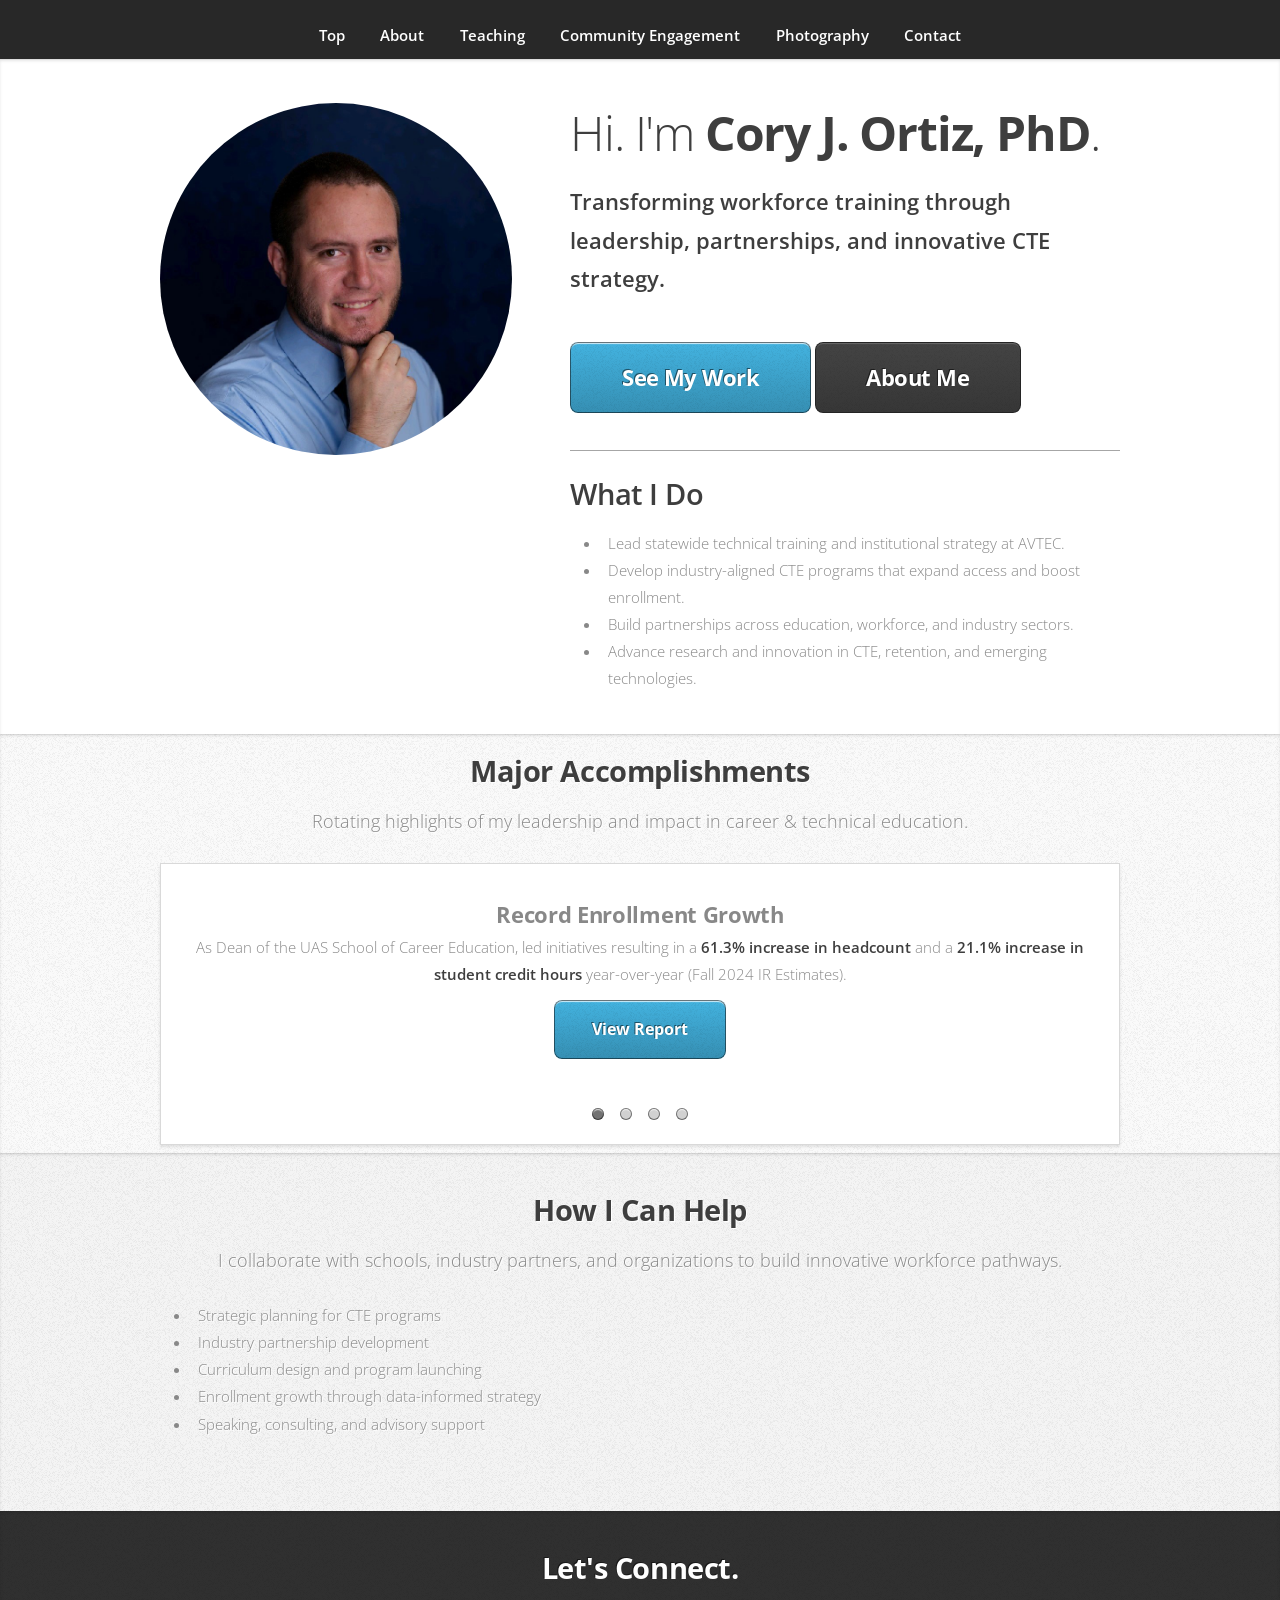
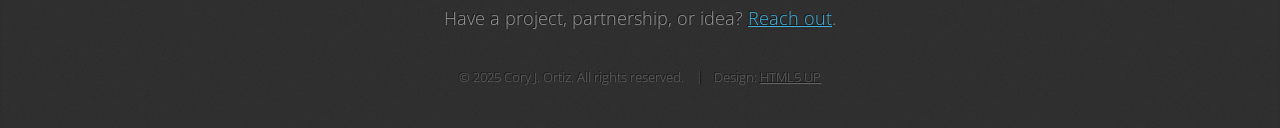
==== commit 94e7fb43: "major work" ====
--- a/index.html
+++ b/index.html
@@ -152,7 +152,7 @@
 
                     <hr />
 
-                    <p><strong>What I Do</strong></p>
+                    <h2><strong>What I Do</strong></h2>
 
                     <ul style="text-align: left; margin-left: 1rem;">
                         <li>Lead statewide technical training and institutional strategy at AVTEC.</li>
--- a/assets/css/main.css
+++ b/assets/css/main.css
@@ -7,2528 +7,2650 @@
 	Free for personal and commercial use under the CCA 3.0 license (html5up.net/license)
 */
 
-html, body, div, span, applet, object,
-iframe, h1, h2, h3, h4, h5, h6, p, blockquote,
-pre, a, abbr, acronym, address, big, cite,
-code, del, dfn, em, img, ins, kbd, q, s, samp,
-small, strike, strong, sub, sup, tt, var, b,
-u, i, center, dl, dt, dd, ol, ul, li, fieldset,
-form, label, legend, table, caption, tbody,
-tfoot, thead, tr, th, td, article, aside,
-canvas, details, embed, figure, figcaption,
-footer, header, hgroup, menu, nav, output, ruby,
-section, summary, time, mark, audio, video {
-	margin: 0;
-	padding: 0;
-	border: 0;
-	font-size: 100%;
-	font: inherit;
-	vertical-align: baseline;}
-
-article, aside, details, figcaption, figure,
-footer, header, hgroup, menu, nav, section {
-	display: block;}
+html,
+body,
+div,
+span,
+applet,
+object,
+iframe,
+h1,
+h2,
+h3,
+h4,
+h5,
+h6,
+p,
+blockquote,
+pre,
+a,
+abbr,
+acronym,
+address,
+big,
+cite,
+code,
+del,
+dfn,
+em,
+img,
+ins,
+kbd,
+q,
+s,
+samp,
+small,
+strike,
+strong,
+sub,
+sup,
+tt,
+var,
+b,
+u,
+i,
+center,
+dl,
+dt,
+dd,
+ol,
+ul,
+li,
+fieldset,
+form,
+label,
+legend,
+table,
+caption,
+tbody,
+tfoot,
+thead,
+tr,
+th,
+td,
+article,
+aside,
+canvas,
+details,
+embed,
+figure,
+figcaption,
+footer,
+header,
+hgroup,
+menu,
+nav,
+output,
+ruby,
+section,
+summary,
+time,
+mark,
+audio,
+video {
+  margin: 0;
+  padding: 0;
+  border: 0;
+  font-size: 100%;
+  font: inherit;
+  vertical-align: baseline;
+}
+
+article,
+aside,
+details,
+figcaption,
+figure,
+footer,
+header,
+hgroup,
+menu,
+nav,
+section {
+  display: block;
+}
 
 body {
-	line-height: 1;
-}
-
-ol, ul {
-	list-style: none;
-}
-
-blockquote, q {
-	quotes: none;
-}
-
-	blockquote:before, blockquote:after, q:before, q:after {
-		content: '';
-		content: none;
-	}
+  line-height: 1;
+}
+
+ol,
+ul {
+  list-style: none;
+}
+
+blockquote,
+q {
+  quotes: none;
+}
+
+blockquote:before,
+blockquote:after,
+q:before,
+q:after {
+  content: "";
+  content: none;
+}
 
 table {
-	border-collapse: collapse;
-	border-spacing: 0;
+  border-collapse: collapse;
+  border-spacing: 0;
 }
 
 body {
-	-webkit-text-size-adjust: none;
+  -webkit-text-size-adjust: none;
 }
 
 mark {
-	background-color: transparent;
-	color: inherit;
+  background-color: transparent;
+  color: inherit;
 }
 
 input::-moz-focus-inner {
-	border: 0;
-	padding: 0;
-}
-
-input, select, textarea {
-	-moz-appearance: none;
-	-webkit-appearance: none;
-	-ms-appearance: none;
-	appearance: none;
+  border: 0;
+  padding: 0;
+}
+
+input,
+select,
+textarea {
+  -moz-appearance: none;
+  -webkit-appearance: none;
+  -ms-appearance: none;
+  appearance: none;
 }
 
 /* Basic */
 
-	html {
-		box-sizing: border-box;
-	}
-
-	*, *:before, *:after {
-		box-sizing: inherit;
-	}
-
-	body {
-		padding-top: 3.5em;
-	}
-
-		body.is-preload *, body.is-preload *:before, body.is-preload *:after {
-			-moz-animation: none !important;
-			-webkit-animation: none !important;
-			-ms-animation: none !important;
-			animation: none !important;
-			-moz-transition: none !important;
-			-webkit-transition: none !important;
-			-ms-transition: none !important;
-			transition: none !important;
-		}
-
-	body, input, textarea, select {
-		font-family: 'Open Sans', sans-serif;
-		line-height: 1.85em;
-		color: #888;
-		font-weight: 300;
-		font-size: 13pt;
-	}
-
-	a {
-		-moz-transition: color .2s ease-in-out;
-		-webkit-transition: color .2s ease-in-out;
-		-ms-transition: color .2s ease-in-out;
-		transition: color .2s ease-in-out;
-		color: #43B3E0;
-		text-decoration: underline;
-	}
-
-		a:hover {
-			color: #43bff0 !important;
-		}
-
-		a img {
-			border: 0;
-		}
-
-	b, strong {
-		font-weight: 600;
-		color: #3e3e3e;
-	}
-
-	i, em {
-		font-style: italic;
-	}
-
-	sub {
-		position: relative;
-		top: 0.5em;
-		font-size: 0.8em;
-	}
-
-	sup {
-		position: relative;
-		top: -0.5em;
-		font-size: 0.8em;
-	}
-
-	blockquote {
-		border-left: solid 0.75em #eee;
-		padding: 1em 0 1em 1.5em;
-		font-style: italic;
-	}
-
-	h1, h2, h3, h4, h5, h6 {
-		color: #3e3e3e;
-		margin: 0 0 0.75em 0;
-	}
-
-	h1 a, h2 a, h3 a, h4 a, h5 a, h6 a {
-		text-decoration: none;
-		color: inherit;
-	}
-
-	h2, h3, h4, h5, h6 {
-		font-weight: 700;
-	}
-
-	h1 {
-		font-size: 3.25em;
-		letter-spacing: -0.025em;
-		font-weight: 300;
-	}
-
-		h1 strong {
-			font-weight: 700;
-		}
-
-	h2 {
-		font-size: 2em;
-		letter-spacing: -0.015em;
-	}
-
-	h3 {
-		font-size: 1.5em;
-		letter-spacing: -0.015em;
-	}
-
-	em, i {
-		font-style: italic;
-	}
-
-	br.clear {
-		clear: both;
-	}
-
-	hr {
-		border: 0;
-		border-top: solid 1px #444;
-		border-top-color: rgba(0, 0, 0, 0.35);
-		box-shadow: 0px 1px 0px 0px rgba(255, 255, 255, 0.1);
-		height: 1px;
-		margin: 3em 0;
-	}
-
-	p, ul, ol, dl, table {
-		margin-bottom: 2em;
-	}
-
-	header {
-		margin: 0 0 3em 0;
-	}
-
-		header > p {
-			font-size: 1.25em;
-			margin: 0;
-		}
-
-	footer {
-		margin: 3em 0 0 0;
-	}
-
-		footer > p {
-			font-size: 1.25em;
-		}
+html {
+  box-sizing: border-box;
+}
+
+*,
+*:before,
+*:after {
+  box-sizing: inherit;
+}
+
+body {
+  padding-top: 3.5em;
+}
+
+body.is-preload *,
+body.is-preload *:before,
+body.is-preload *:after {
+  -moz-animation: none !important;
+  -webkit-animation: none !important;
+  -ms-animation: none !important;
+  animation: none !important;
+  -moz-transition: none !important;
+  -webkit-transition: none !important;
+  -ms-transition: none !important;
+  transition: none !important;
+}
+
+body,
+input,
+textarea,
+select {
+  font-family: "Open Sans", sans-serif;
+  line-height: 1.85em;
+  color: #888;
+  font-weight: 300;
+  font-size: 13pt;
+}
+
+a {
+  -moz-transition: color 0.2s ease-in-out;
+  -webkit-transition: color 0.2s ease-in-out;
+  -ms-transition: color 0.2s ease-in-out;
+  transition: color 0.2s ease-in-out;
+  color: #43b3e0;
+  text-decoration: underline;
+}
+
+a:hover {
+  color: #43bff0 !important;
+}
+
+a img {
+  border: 0;
+}
+
+b,
+strong {
+  font-weight: 600;
+  color: #3e3e3e;
+}
+
+i,
+em {
+  font-style: italic;
+}
+
+sub {
+  position: relative;
+  top: 0.5em;
+  font-size: 0.8em;
+}
+
+sup {
+  position: relative;
+  top: -0.5em;
+  font-size: 0.8em;
+}
+
+blockquote {
+  border-left: solid 0.75em #eee;
+  padding: 1em 0 1em 1.5em;
+  font-style: italic;
+}
+
+h1,
+h2,
+h3,
+h4,
+h5,
+h6 {
+  color: #3e3e3e;
+  margin: 0 0 0.75em 0;
+}
+
+h1 a,
+h2 a,
+h3 a,
+h4 a,
+h5 a,
+h6 a {
+  text-decoration: none;
+  color: inherit;
+}
+
+h2,
+h3,
+h4,
+h5,
+h6 {
+  font-weight: 700;
+}
+
+h1 {
+  font-size: 3.25em;
+  letter-spacing: -0.025em;
+  font-weight: 300;
+}
+
+h1 strong {
+  font-weight: 700;
+}
+
+h2 {
+  font-size: 2em;
+  letter-spacing: -0.015em;
+}
+
+h3 {
+  font-size: 1.5em;
+  letter-spacing: -0.015em;
+}
+
+em,
+i {
+  font-style: italic;
+}
+
+br.clear {
+  clear: both;
+}
+
+hr {
+  border: 0;
+  border-top: solid 1px #444;
+  border-top-color: rgba(0, 0, 0, 0.35);
+  box-shadow: 0px 1px 0px 0px rgba(255, 255, 255, 0.1);
+  height: 1px;
+  margin: 2em 0;
+}
+
+p,
+ul,
+ol,
+dl,
+table {
+  margin-bottom: 2em;
+}
+
+header {
+  margin: 0 0 2em 0;
+}
+
+header > p {
+  font-size: 1.25em;
+  margin: 0;
+}
+
+footer {
+  margin: 3em 0 0 0;
+}
+
+footer > p {
+  font-size: 1.25em;
+}
 
 /* Container */
 
-	.container {
-		margin: 0 auto;
-		max-width: calc(100% - 50px);
-		width: 1200px;
-	}
-
-		.container.medium {
-			width: 900px;
-		}
-
-		@media screen and (max-width: 1680px) {
-
-			.container {
-				width: 1200px;
-			}
-
-				.container.medium {
-					width: 900px;
-				}
-
-		}
-
-		@media screen and (max-width: 1280px) {
-
-			.container {
-				width: 960px;
-			}
-
-				.container.medium {
-					width: 720px;
-				}
-
-		}
-
-		@media screen and (max-width: 980px) {
-
-			.container {
-				width: 100%;
-			}
-
-				.container.medium {
-					width: 75%;
-				}
-
-		}
-
-		@media screen and (max-width: 736px) {
-
-			.container {
-				width: 100%;
-				max-width: calc(100% - 30px);
-			}
-
-				.container.medium {
-					width: 100%;
-				}
-
-		}
+.container {
+  margin: 0 auto;
+  max-width: calc(100% - 50px);
+  width: 1200px;
+}
+
+.container.medium {
+  width: 900px;
+}
+
+@media screen and (max-width: 1680px) {
+  .container {
+    width: 1200px;
+  }
+
+  .container.medium {
+    width: 900px;
+  }
+}
+
+@media screen and (max-width: 1280px) {
+  .container {
+    width: 960px;
+  }
+
+  .container.medium {
+    width: 720px;
+  }
+}
+
+@media screen and (max-width: 980px) {
+  .container {
+    width: 100%;
+  }
+
+  .container.medium {
+    width: 75%;
+  }
+}
+
+@media screen and (max-width: 736px) {
+  .container {
+    width: 100%;
+    max-width: calc(100% - 30px);
+  }
+
+  .container.medium {
+    width: 100%;
+  }
+}
 
 /* Row */
 
-	.row {
-		display: flex;
-		flex-wrap: wrap;
-		box-sizing: border-box;
-		align-items: stretch;
-	}
-
-		.row > * {
-			box-sizing: border-box;
-		}
-
-		.row.gtr-uniform > * > :last-child {
-			margin-bottom: 0;
-		}
-
-		.row.aln-left {
-			justify-content: flex-start;
-		}
-
-		.row.aln-center {
-			justify-content: center;
-		}
-
-		.row.aln-right {
-			justify-content: flex-end;
-		}
-
-		.row.aln-top {
-			align-items: flex-start;
-		}
-
-		.row.aln-middle {
-			align-items: center;
-		}
-
-		.row.aln-bottom {
-			align-items: flex-end;
-		}
-
-		.row > .imp {
-			order: -1;
-		}
-
-		.row > .col-1 {
-			width: 8.33333%;
-		}
-
-		.row > .off-1 {
-			margin-left: 8.33333%;
-		}
-
-		.row > .col-2 {
-			width: 16.66667%;
-		}
-
-		.row > .off-2 {
-			margin-left: 16.66667%;
-		}
-
-		.row > .col-3 {
-			width: 25%;
-		}
-
-		.row > .off-3 {
-			margin-left: 25%;
-		}
-
-		.row > .col-4 {
-			width: 33.33333%;
-		}
-
-		.row > .off-4 {
-			margin-left: 33.33333%;
-		}
-
-		.row > .col-5 {
-			width: 41.66667%;
-		}
-
-		.row > .off-5 {
-			margin-left: 41.66667%;
-		}
-
-		.row > .col-6 {
-			width: 50%;
-		}
-
-		.row > .off-6 {
-			margin-left: 50%;
-		}
-
-		.row > .col-7 {
-			width: 58.33333%;
-		}
-
-		.row > .off-7 {
-			margin-left: 58.33333%;
-		}
-
-		.row > .col-8 {
-			width: 66.66667%;
-		}
-
-		.row > .off-8 {
-			margin-left: 66.66667%;
-		}
-
-		.row > .col-9 {
-			width: 75%;
-		}
-
-		.row > .off-9 {
-			margin-left: 75%;
-		}
-
-		.row > .col-10 {
-			width: 83.33333%;
-		}
-
-		.row > .off-10 {
-			margin-left: 83.33333%;
-		}
-
-		.row > .col-11 {
-			width: 91.66667%;
-		}
-
-		.row > .off-11 {
-			margin-left: 91.66667%;
-		}
-
-		.row > .col-12 {
-			width: 100%;
-		}
-
-		.row > .off-12 {
-			margin-left: 100%;
-		}
-
-		.row.gtr-0 {
-			margin-top: 0px;
-			margin-left: 0px;
-		}
-
-			.row.gtr-0 > * {
-				padding: 0px 0 0 0px;
-			}
-
-			.row.gtr-0.gtr-uniform {
-				margin-top: 0px;
-			}
-
-				.row.gtr-0.gtr-uniform > * {
-					padding-top: 0px;
-				}
-
-		.row.gtr-25 {
-			margin-top: -6.25px;
-			margin-left: -6.25px;
-		}
-
-			.row.gtr-25 > * {
-				padding: 6.25px 0 0 6.25px;
-			}
-
-			.row.gtr-25.gtr-uniform {
-				margin-top: -6.25px;
-			}
-
-				.row.gtr-25.gtr-uniform > * {
-					padding-top: 6.25px;
-				}
-
-		.row.gtr-50 {
-			margin-top: -12.5px;
-			margin-left: -12.5px;
-		}
-
-			.row.gtr-50 > * {
-				padding: 12.5px 0 0 12.5px;
-			}
-
-			.row.gtr-50.gtr-uniform {
-				margin-top: -12.5px;
-			}
-
-				.row.gtr-50.gtr-uniform > * {
-					padding-top: 12.5px;
-				}
-
-		.row {
-			margin-top: -25px;
-			margin-left: -25px;
-		}
-
-			.row > * {
-				padding: 25px 0 0 25px;
-			}
-
-			.row.gtr-uniform {
-				margin-top: -25px;
-			}
-
-				.row.gtr-uniform > * {
-					padding-top: 25px;
-				}
-
-		.row.gtr-150 {
-			margin-top: -37.5px;
-			margin-left: -37.5px;
-		}
-
-			.row.gtr-150 > * {
-				padding: 37.5px 0 0 37.5px;
-			}
-
-			.row.gtr-150.gtr-uniform {
-				margin-top: -37.5px;
-			}
-
-				.row.gtr-150.gtr-uniform > * {
-					padding-top: 37.5px;
-				}
-
-		.row.gtr-200 {
-			margin-top: -50px;
-			margin-left: -50px;
-		}
-
-			.row.gtr-200 > * {
-				padding: 50px 0 0 50px;
-			}
-
-			.row.gtr-200.gtr-uniform {
-				margin-top: -50px;
-			}
-
-				.row.gtr-200.gtr-uniform > * {
-					padding-top: 50px;
-				}
-
-		@media screen and (max-width: 1680px) {
-
-			.row {
-				display: flex;
-				flex-wrap: wrap;
-				box-sizing: border-box;
-				align-items: stretch;
-			}
-
-				.row > * {
-					box-sizing: border-box;
-				}
-
-				.row.gtr-uniform > * > :last-child {
-					margin-bottom: 0;
-				}
-
-				.row.aln-left {
-					justify-content: flex-start;
-				}
-
-				.row.aln-center {
-					justify-content: center;
-				}
-
-				.row.aln-right {
-					justify-content: flex-end;
-				}
-
-				.row.aln-top {
-					align-items: flex-start;
-				}
-
-				.row.aln-middle {
-					align-items: center;
-				}
-
-				.row.aln-bottom {
-					align-items: flex-end;
-				}
-
-				.row > .imp-xlarge {
-					order: -1;
-				}
-
-				.row > .col-1-xlarge {
-					width: 8.33333%;
-				}
-
-				.row > .off-1-xlarge {
-					margin-left: 8.33333%;
-				}
-
-				.row > .col-2-xlarge {
-					width: 16.66667%;
-				}
-
-				.row > .off-2-xlarge {
-					margin-left: 16.66667%;
-				}
-
-				.row > .col-3-xlarge {
-					width: 25%;
-				}
-
-				.row > .off-3-xlarge {
-					margin-left: 25%;
-				}
-
-				.row > .col-4-xlarge {
-					width: 33.33333%;
-				}
-
-				.row > .off-4-xlarge {
-					margin-left: 33.33333%;
-				}
-
-				.row > .col-5-xlarge {
-					width: 41.66667%;
-				}
-
-				.row > .off-5-xlarge {
-					margin-left: 41.66667%;
-				}
-
-				.row > .col-6-xlarge {
-					width: 50%;
-				}
-
-				.row > .off-6-xlarge {
-					margin-left: 50%;
-				}
-
-				.row > .col-7-xlarge {
-					width: 58.33333%;
-				}
-
-				.row > .off-7-xlarge {
-					margin-left: 58.33333%;
-				}
-
-				.row > .col-8-xlarge {
-					width: 66.66667%;
-				}
-
-				.row > .off-8-xlarge {
-					margin-left: 66.66667%;
-				}
-
-				.row > .col-9-xlarge {
-					width: 75%;
-				}
-
-				.row > .off-9-xlarge {
-					margin-left: 75%;
-				}
-
-				.row > .col-10-xlarge {
-					width: 83.33333%;
-				}
-
-				.row > .off-10-xlarge {
-					margin-left: 83.33333%;
-				}
-
-				.row > .col-11-xlarge {
-					width: 91.66667%;
-				}
-
-				.row > .off-11-xlarge {
-					margin-left: 91.66667%;
-				}
-
-				.row > .col-12-xlarge {
-					width: 100%;
-				}
-
-				.row > .off-12-xlarge {
-					margin-left: 100%;
-				}
-
-				.row.gtr-0 {
-					margin-top: 0px;
-					margin-left: 0px;
-				}
-
-					.row.gtr-0 > * {
-						padding: 0px 0 0 0px;
-					}
-
-					.row.gtr-0.gtr-uniform {
-						margin-top: 0px;
-					}
-
-						.row.gtr-0.gtr-uniform > * {
-							padding-top: 0px;
-						}
-
-				.row.gtr-25 {
-					margin-top: -6.25px;
-					margin-left: -6.25px;
-				}
-
-					.row.gtr-25 > * {
-						padding: 6.25px 0 0 6.25px;
-					}
-
-					.row.gtr-25.gtr-uniform {
-						margin-top: -6.25px;
-					}
-
-						.row.gtr-25.gtr-uniform > * {
-							padding-top: 6.25px;
-						}
-
-				.row.gtr-50 {
-					margin-top: -12.5px;
-					margin-left: -12.5px;
-				}
-
-					.row.gtr-50 > * {
-						padding: 12.5px 0 0 12.5px;
-					}
-
-					.row.gtr-50.gtr-uniform {
-						margin-top: -12.5px;
-					}
-
-						.row.gtr-50.gtr-uniform > * {
-							padding-top: 12.5px;
-						}
-
-				.row {
-					margin-top: -25px;
-					margin-left: -25px;
-				}
-
-					.row > * {
-						padding: 25px 0 0 25px;
-					}
-
-					.row.gtr-uniform {
-						margin-top: -25px;
-					}
-
-						.row.gtr-uniform > * {
-							padding-top: 25px;
-						}
-
-				.row.gtr-150 {
-					margin-top: -37.5px;
-					margin-left: -37.5px;
-				}
-
-					.row.gtr-150 > * {
-						padding: 37.5px 0 0 37.5px;
-					}
-
-					.row.gtr-150.gtr-uniform {
-						margin-top: -37.5px;
-					}
-
-						.row.gtr-150.gtr-uniform > * {
-							padding-top: 37.5px;
-						}
-
-				.row.gtr-200 {
-					margin-top: -50px;
-					margin-left: -50px;
-				}
-
-					.row.gtr-200 > * {
-						padding: 50px 0 0 50px;
-					}
-
-					.row.gtr-200.gtr-uniform {
-						margin-top: -50px;
-					}
-
-						.row.gtr-200.gtr-uniform > * {
-							padding-top: 50px;
-						}
-
-		}
-
-		@media screen and (max-width: 1280px) {
-
-			.row {
-				display: flex;
-				flex-wrap: wrap;
-				box-sizing: border-box;
-				align-items: stretch;
-			}
-
-				.row > * {
-					box-sizing: border-box;
-				}
-
-				.row.gtr-uniform > * > :last-child {
-					margin-bottom: 0;
-				}
-
-				.row.aln-left {
-					justify-content: flex-start;
-				}
-
-				.row.aln-center {
-					justify-content: center;
-				}
-
-				.row.aln-right {
-					justify-content: flex-end;
-				}
-
-				.row.aln-top {
-					align-items: flex-start;
-				}
-
-				.row.aln-middle {
-					align-items: center;
-				}
-
-				.row.aln-bottom {
-					align-items: flex-end;
-				}
-
-				.row > .imp-large {
-					order: -1;
-				}
-
-				.row > .col-1-large {
-					width: 8.33333%;
-				}
-
-				.row > .off-1-large {
-					margin-left: 8.33333%;
-				}
-
-				.row > .col-2-large {
-					width: 16.66667%;
-				}
-
-				.row > .off-2-large {
-					margin-left: 16.66667%;
-				}
-
-				.row > .col-3-large {
-					width: 25%;
-				}
-
-				.row > .off-3-large {
-					margin-left: 25%;
-				}
-
-				.row > .col-4-large {
-					width: 33.33333%;
-				}
-
-				.row > .off-4-large {
-					margin-left: 33.33333%;
-				}
-
-				.row > .col-5-large {
-					width: 41.66667%;
-				}
-
-				.row > .off-5-large {
-					margin-left: 41.66667%;
-				}
-
-				.row > .col-6-large {
-					width: 50%;
-				}
-
-				.row > .off-6-large {
-					margin-left: 50%;
-				}
-
-				.row > .col-7-large {
-					width: 58.33333%;
-				}
-
-				.row > .off-7-large {
-					margin-left: 58.33333%;
-				}
-
-				.row > .col-8-large {
-					width: 66.66667%;
-				}
-
-				.row > .off-8-large {
-					margin-left: 66.66667%;
-				}
-
-				.row > .col-9-large {
-					width: 75%;
-				}
-
-				.row > .off-9-large {
-					margin-left: 75%;
-				}
-
-				.row > .col-10-large {
-					width: 83.33333%;
-				}
-
-				.row > .off-10-large {
-					margin-left: 83.33333%;
-				}
-
-				.row > .col-11-large {
-					width: 91.66667%;
-				}
-
-				.row > .off-11-large {
-					margin-left: 91.66667%;
-				}
-
-				.row > .col-12-large {
-					width: 100%;
-				}
-
-				.row > .off-12-large {
-					margin-left: 100%;
-				}
-
-				.row.gtr-0 {
-					margin-top: 0px;
-					margin-left: 0px;
-				}
-
-					.row.gtr-0 > * {
-						padding: 0px 0 0 0px;
-					}
-
-					.row.gtr-0.gtr-uniform {
-						margin-top: 0px;
-					}
-
-						.row.gtr-0.gtr-uniform > * {
-							padding-top: 0px;
-						}
-
-				.row.gtr-25 {
-					margin-top: -6.25px;
-					margin-left: -6.25px;
-				}
-
-					.row.gtr-25 > * {
-						padding: 6.25px 0 0 6.25px;
-					}
-
-					.row.gtr-25.gtr-uniform {
-						margin-top: -6.25px;
-					}
-
-						.row.gtr-25.gtr-uniform > * {
-							padding-top: 6.25px;
-						}
-
-				.row.gtr-50 {
-					margin-top: -12.5px;
-					margin-left: -12.5px;
-				}
-
-					.row.gtr-50 > * {
-						padding: 12.5px 0 0 12.5px;
-					}
-
-					.row.gtr-50.gtr-uniform {
-						margin-top: -12.5px;
-					}
-
-						.row.gtr-50.gtr-uniform > * {
-							padding-top: 12.5px;
-						}
-
-				.row {
-					margin-top: -25px;
-					margin-left: -25px;
-				}
-
-					.row > * {
-						padding: 25px 0 0 25px;
-					}
-
-					.row.gtr-uniform {
-						margin-top: -25px;
-					}
-
-						.row.gtr-uniform > * {
-							padding-top: 25px;
-						}
-
-				.row.gtr-150 {
-					margin-top: -37.5px;
-					margin-left: -37.5px;
-				}
-
-					.row.gtr-150 > * {
-						padding: 37.5px 0 0 37.5px;
-					}
-
-					.row.gtr-150.gtr-uniform {
-						margin-top: -37.5px;
-					}
-
-						.row.gtr-150.gtr-uniform > * {
-							padding-top: 37.5px;
-						}
-
-				.row.gtr-200 {
-					margin-top: -50px;
-					margin-left: -50px;
-				}
-
-					.row.gtr-200 > * {
-						padding: 50px 0 0 50px;
-					}
-
-					.row.gtr-200.gtr-uniform {
-						margin-top: -50px;
-					}
-
-						.row.gtr-200.gtr-uniform > * {
-							padding-top: 50px;
-						}
-
-		}
-
-		@media screen and (max-width: 980px) {
-
-			.row {
-				display: flex;
-				flex-wrap: wrap;
-				box-sizing: border-box;
-				align-items: stretch;
-			}
-
-				.row > * {
-					box-sizing: border-box;
-				}
-
-				.row.gtr-uniform > * > :last-child {
-					margin-bottom: 0;
-				}
-
-				.row.aln-left {
-					justify-content: flex-start;
-				}
-
-				.row.aln-center {
-					justify-content: center;
-				}
-
-				.row.aln-right {
-					justify-content: flex-end;
-				}
-
-				.row.aln-top {
-					align-items: flex-start;
-				}
-
-				.row.aln-middle {
-					align-items: center;
-				}
-
-				.row.aln-bottom {
-					align-items: flex-end;
-				}
-
-				.row > .imp-medium {
-					order: -1;
-				}
-
-				.row > .col-1-medium {
-					width: 8.33333%;
-				}
-
-				.row > .off-1-medium {
-					margin-left: 8.33333%;
-				}
-
-				.row > .col-2-medium {
-					width: 16.66667%;
-				}
-
-				.row > .off-2-medium {
-					margin-left: 16.66667%;
-				}
-
-				.row > .col-3-medium {
-					width: 25%;
-				}
-
-				.row > .off-3-medium {
-					margin-left: 25%;
-				}
-
-				.row > .col-4-medium {
-					width: 33.33333%;
-				}
-
-				.row > .off-4-medium {
-					margin-left: 33.33333%;
-				}
-
-				.row > .col-5-medium {
-					width: 41.66667%;
-				}
-
-				.row > .off-5-medium {
-					margin-left: 41.66667%;
-				}
-
-				.row > .col-6-medium {
-					width: 50%;
-				}
-
-				.row > .off-6-medium {
-					margin-left: 50%;
-				}
-
-				.row > .col-7-medium {
-					width: 58.33333%;
-				}
-
-				.row > .off-7-medium {
-					margin-left: 58.33333%;
-				}
-
-				.row > .col-8-medium {
-					width: 66.66667%;
-				}
-
-				.row > .off-8-medium {
-					margin-left: 66.66667%;
-				}
-
-				.row > .col-9-medium {
-					width: 75%;
-				}
-
-				.row > .off-9-medium {
-					margin-left: 75%;
-				}
-
-				.row > .col-10-medium {
-					width: 83.33333%;
-				}
-
-				.row > .off-10-medium {
-					margin-left: 83.33333%;
-				}
-
-				.row > .col-11-medium {
-					width: 91.66667%;
-				}
-
-				.row > .off-11-medium {
-					margin-left: 91.66667%;
-				}
-
-				.row > .col-12-medium {
-					width: 100%;
-				}
-
-				.row > .off-12-medium {
-					margin-left: 100%;
-				}
-
-				.row.gtr-0 {
-					margin-top: 0px;
-					margin-left: 0px;
-				}
-
-					.row.gtr-0 > * {
-						padding: 0px 0 0 0px;
-					}
-
-					.row.gtr-0.gtr-uniform {
-						margin-top: 0px;
-					}
-
-						.row.gtr-0.gtr-uniform > * {
-							padding-top: 0px;
-						}
-
-				.row.gtr-25 {
-					margin-top: -6.25px;
-					margin-left: -6.25px;
-				}
-
-					.row.gtr-25 > * {
-						padding: 6.25px 0 0 6.25px;
-					}
-
-					.row.gtr-25.gtr-uniform {
-						margin-top: -6.25px;
-					}
-
-						.row.gtr-25.gtr-uniform > * {
-							padding-top: 6.25px;
-						}
-
-				.row.gtr-50 {
-					margin-top: -12.5px;
-					margin-left: -12.5px;
-				}
-
-					.row.gtr-50 > * {
-						padding: 12.5px 0 0 12.5px;
-					}
-
-					.row.gtr-50.gtr-uniform {
-						margin-top: -12.5px;
-					}
-
-						.row.gtr-50.gtr-uniform > * {
-							padding-top: 12.5px;
-						}
-
-				.row {
-					margin-top: -25px;
-					margin-left: -25px;
-				}
-
-					.row > * {
-						padding: 25px 0 0 25px;
-					}
-
-					.row.gtr-uniform {
-						margin-top: -25px;
-					}
-
-						.row.gtr-uniform > * {
-							padding-top: 25px;
-						}
-
-				.row.gtr-150 {
-					margin-top: -37.5px;
-					margin-left: -37.5px;
-				}
-
-					.row.gtr-150 > * {
-						padding: 37.5px 0 0 37.5px;
-					}
-
-					.row.gtr-150.gtr-uniform {
-						margin-top: -37.5px;
-					}
-
-						.row.gtr-150.gtr-uniform > * {
-							padding-top: 37.5px;
-						}
-
-				.row.gtr-200 {
-					margin-top: -50px;
-					margin-left: -50px;
-				}
-
-					.row.gtr-200 > * {
-						padding: 50px 0 0 50px;
-					}
-
-					.row.gtr-200.gtr-uniform {
-						margin-top: -50px;
-					}
-
-						.row.gtr-200.gtr-uniform > * {
-							padding-top: 50px;
-						}
-
-		}
-
-		@media screen and (max-width: 736px) {
-
-			.row {
-				display: flex;
-				flex-wrap: wrap;
-				box-sizing: border-box;
-				align-items: stretch;
-			}
-
-				.row > * {
-					box-sizing: border-box;
-				}
-
-				.row.gtr-uniform > * > :last-child {
-					margin-bottom: 0;
-				}
-
-				.row.aln-left {
-					justify-content: flex-start;
-				}
-
-				.row.aln-center {
-					justify-content: center;
-				}
-
-				.row.aln-right {
-					justify-content: flex-end;
-				}
-
-				.row.aln-top {
-					align-items: flex-start;
-				}
-
-				.row.aln-middle {
-					align-items: center;
-				}
-
-				.row.aln-bottom {
-					align-items: flex-end;
-				}
-
-				.row > .imp-small {
-					order: -1;
-				}
-
-				.row > .col-1-small {
-					width: 8.33333%;
-				}
-
-				.row > .off-1-small {
-					margin-left: 8.33333%;
-				}
-
-				.row > .col-2-small {
-					width: 16.66667%;
-				}
-
-				.row > .off-2-small {
-					margin-left: 16.66667%;
-				}
-
-				.row > .col-3-small {
-					width: 25%;
-				}
-
-				.row > .off-3-small {
-					margin-left: 25%;
-				}
-
-				.row > .col-4-small {
-					width: 33.33333%;
-				}
-
-				.row > .off-4-small {
-					margin-left: 33.33333%;
-				}
-
-				.row > .col-5-small {
-					width: 41.66667%;
-				}
-
-				.row > .off-5-small {
-					margin-left: 41.66667%;
-				}
-
-				.row > .col-6-small {
-					width: 50%;
-				}
-
-				.row > .off-6-small {
-					margin-left: 50%;
-				}
-
-				.row > .col-7-small {
-					width: 58.33333%;
-				}
-
-				.row > .off-7-small {
-					margin-left: 58.33333%;
-				}
-
-				.row > .col-8-small {
-					width: 66.66667%;
-				}
-
-				.row > .off-8-small {
-					margin-left: 66.66667%;
-				}
-
-				.row > .col-9-small {
-					width: 75%;
-				}
-
-				.row > .off-9-small {
-					margin-left: 75%;
-				}
-
-				.row > .col-10-small {
-					width: 83.33333%;
-				}
-
-				.row > .off-10-small {
-					margin-left: 83.33333%;
-				}
-
-				.row > .col-11-small {
-					width: 91.66667%;
-				}
-
-				.row > .off-11-small {
-					margin-left: 91.66667%;
-				}
-
-				.row > .col-12-small {
-					width: 100%;
-				}
-
-				.row > .off-12-small {
-					margin-left: 100%;
-				}
-
-				.row.gtr-0 {
-					margin-top: 0px;
-					margin-left: 0px;
-				}
-
-					.row.gtr-0 > * {
-						padding: 0px 0 0 0px;
-					}
-
-					.row.gtr-0.gtr-uniform {
-						margin-top: 0px;
-					}
-
-						.row.gtr-0.gtr-uniform > * {
-							padding-top: 0px;
-						}
-
-				.row.gtr-25 {
-					margin-top: -3.75px;
-					margin-left: -3.75px;
-				}
-
-					.row.gtr-25 > * {
-						padding: 3.75px 0 0 3.75px;
-					}
-
-					.row.gtr-25.gtr-uniform {
-						margin-top: -3.75px;
-					}
-
-						.row.gtr-25.gtr-uniform > * {
-							padding-top: 3.75px;
-						}
-
-				.row.gtr-50 {
-					margin-top: -7.5px;
-					margin-left: -7.5px;
-				}
-
-					.row.gtr-50 > * {
-						padding: 7.5px 0 0 7.5px;
-					}
-
-					.row.gtr-50.gtr-uniform {
-						margin-top: -7.5px;
-					}
-
-						.row.gtr-50.gtr-uniform > * {
-							padding-top: 7.5px;
-						}
-
-				.row {
-					margin-top: -15px;
-					margin-left: -15px;
-				}
-
-					.row > * {
-						padding: 15px 0 0 15px;
-					}
-
-					.row.gtr-uniform {
-						margin-top: -15px;
-					}
-
-						.row.gtr-uniform > * {
-							padding-top: 15px;
-						}
-
-				.row.gtr-150 {
-					margin-top: -22.5px;
-					margin-left: -22.5px;
-				}
-
-					.row.gtr-150 > * {
-						padding: 22.5px 0 0 22.5px;
-					}
-
-					.row.gtr-150.gtr-uniform {
-						margin-top: -22.5px;
-					}
-
-						.row.gtr-150.gtr-uniform > * {
-							padding-top: 22.5px;
-						}
-
-				.row.gtr-200 {
-					margin-top: -30px;
-					margin-left: -30px;
-				}
-
-					.row.gtr-200 > * {
-						padding: 30px 0 0 30px;
-					}
-
-					.row.gtr-200.gtr-uniform {
-						margin-top: -30px;
-					}
-
-						.row.gtr-200.gtr-uniform > * {
-							padding-top: 30px;
-						}
-
-		}
+.row {
+  display: flex;
+  flex-wrap: wrap;
+  box-sizing: border-box;
+  align-items: stretch;
+}
+
+.row > * {
+  box-sizing: border-box;
+}
+
+.row.gtr-uniform > * > :last-child {
+  margin-bottom: 0;
+}
+
+.row.aln-left {
+  justify-content: flex-start;
+}
+
+.row.aln-center {
+  justify-content: center;
+}
+
+.row.aln-right {
+  justify-content: flex-end;
+}
+
+.row.aln-top {
+  align-items: flex-start;
+}
+
+.row.aln-middle {
+  align-items: center;
+}
+
+.row.aln-bottom {
+  align-items: flex-end;
+}
+
+.row > .imp {
+  order: -1;
+}
+
+.row > .col-1 {
+  width: 8.33333%;
+}
+
+.row > .off-1 {
+  margin-left: 8.33333%;
+}
+
+.row > .col-2 {
+  width: 16.66667%;
+}
+
+.row > .off-2 {
+  margin-left: 16.66667%;
+}
+
+.row > .col-3 {
+  width: 25%;
+}
+
+.row > .off-3 {
+  margin-left: 25%;
+}
+
+.row > .col-4 {
+  width: 33.33333%;
+}
+
+.row > .off-4 {
+  margin-left: 33.33333%;
+}
+
+.row > .col-5 {
+  width: 41.66667%;
+}
+
+.row > .off-5 {
+  margin-left: 41.66667%;
+}
+
+.row > .col-6 {
+  width: 50%;
+}
+
+.row > .off-6 {
+  margin-left: 50%;
+}
+
+.row > .col-7 {
+  width: 58.33333%;
+}
+
+.row > .off-7 {
+  margin-left: 58.33333%;
+}
+
+.row > .col-8 {
+  width: 66.66667%;
+}
+
+.row > .off-8 {
+  margin-left: 66.66667%;
+}
+
+.row > .col-9 {
+  width: 75%;
+}
+
+.row > .off-9 {
+  margin-left: 75%;
+}
+
+.row > .col-10 {
+  width: 83.33333%;
+}
+
+.row > .off-10 {
+  margin-left: 83.33333%;
+}
+
+.row > .col-11 {
+  width: 91.66667%;
+}
+
+.row > .off-11 {
+  margin-left: 91.66667%;
+}
+
+.row > .col-12 {
+  width: 100%;
+}
+
+.row > .off-12 {
+  margin-left: 100%;
+}
+
+.row.gtr-0 {
+  margin-top: 0px;
+  margin-left: 0px;
+}
+
+.row.gtr-0 > * {
+  padding: 0px 0 0 0px;
+}
+
+.row.gtr-0.gtr-uniform {
+  margin-top: 0px;
+}
+
+.row.gtr-0.gtr-uniform > * {
+  padding-top: 0px;
+}
+
+.row.gtr-25 {
+  margin-top: -6.25px;
+  margin-left: -6.25px;
+}
+
+.row.gtr-25 > * {
+  padding: 6.25px 0 0 6.25px;
+}
+
+.row.gtr-25.gtr-uniform {
+  margin-top: -6.25px;
+}
+
+.row.gtr-25.gtr-uniform > * {
+  padding-top: 6.25px;
+}
+
+.row.gtr-50 {
+  margin-top: -12.5px;
+  margin-left: -12.5px;
+}
+
+.row.gtr-50 > * {
+  padding: 12.5px 0 0 12.5px;
+}
+
+.row.gtr-50.gtr-uniform {
+  margin-top: -12.5px;
+}
+
+.row.gtr-50.gtr-uniform > * {
+  padding-top: 12.5px;
+}
+
+.row {
+  margin-top: -25px;
+  margin-left: -25px;
+}
+
+.row > * {
+  padding: 25px 0 0 25px;
+}
+
+.row.gtr-uniform {
+  margin-top: -25px;
+}
+
+.row.gtr-uniform > * {
+  padding-top: 25px;
+}
+
+.row.gtr-150 {
+  margin-top: -37.5px;
+  margin-left: -37.5px;
+}
+
+.row.gtr-150 > * {
+  padding: 37.5px 0 0 37.5px;
+}
+
+.row.gtr-150.gtr-uniform {
+  margin-top: -37.5px;
+}
+
+.row.gtr-150.gtr-uniform > * {
+  padding-top: 37.5px;
+}
+
+.row.gtr-200 {
+  margin-top: -50px;
+  margin-left: -50px;
+}
+
+.row.gtr-200 > * {
+  padding: 50px 0 0 50px;
+}
+
+.row.gtr-200.gtr-uniform {
+  margin-top: -50px;
+}
+
+.row.gtr-200.gtr-uniform > * {
+  padding-top: 50px;
+}
+
+@media screen and (max-width: 1680px) {
+  .row {
+    display: flex;
+    flex-wrap: wrap;
+    box-sizing: border-box;
+    align-items: stretch;
+  }
+
+  .row > * {
+    box-sizing: border-box;
+  }
+
+  .row.gtr-uniform > * > :last-child {
+    margin-bottom: 0;
+  }
+
+  .row.aln-left {
+    justify-content: flex-start;
+  }
+
+  .row.aln-center {
+    justify-content: center;
+  }
+
+  .row.aln-right {
+    justify-content: flex-end;
+  }
+
+  .row.aln-top {
+    align-items: flex-start;
+  }
+
+  .row.aln-middle {
+    align-items: center;
+  }
+
+  .row.aln-bottom {
+    align-items: flex-end;
+  }
+
+  .row > .imp-xlarge {
+    order: -1;
+  }
+
+  .row > .col-1-xlarge {
+    width: 8.33333%;
+  }
+
+  .row > .off-1-xlarge {
+    margin-left: 8.33333%;
+  }
+
+  .row > .col-2-xlarge {
+    width: 16.66667%;
+  }
+
+  .row > .off-2-xlarge {
+    margin-left: 16.66667%;
+  }
+
+  .row > .col-3-xlarge {
+    width: 25%;
+  }
+
+  .row > .off-3-xlarge {
+    margin-left: 25%;
+  }
+
+  .row > .col-4-xlarge {
+    width: 33.33333%;
+  }
+
+  .row > .off-4-xlarge {
+    margin-left: 33.33333%;
+  }
+
+  .row > .col-5-xlarge {
+    width: 41.66667%;
+  }
+
+  .row > .off-5-xlarge {
+    margin-left: 41.66667%;
+  }
+
+  .row > .col-6-xlarge {
+    width: 50%;
+  }
+
+  .row > .off-6-xlarge {
+    margin-left: 50%;
+  }
+
+  .row > .col-7-xlarge {
+    width: 58.33333%;
+  }
+
+  .row > .off-7-xlarge {
+    margin-left: 58.33333%;
+  }
+
+  .row > .col-8-xlarge {
+    width: 66.66667%;
+  }
+
+  .row > .off-8-xlarge {
+    margin-left: 66.66667%;
+  }
+
+  .row > .col-9-xlarge {
+    width: 75%;
+  }
+
+  .row > .off-9-xlarge {
+    margin-left: 75%;
+  }
+
+  .row > .col-10-xlarge {
+    width: 83.33333%;
+  }
+
+  .row > .off-10-xlarge {
+    margin-left: 83.33333%;
+  }
+
+  .row > .col-11-xlarge {
+    width: 91.66667%;
+  }
+
+  .row > .off-11-xlarge {
+    margin-left: 91.66667%;
+  }
+
+  .row > .col-12-xlarge {
+    width: 100%;
+  }
+
+  .row > .off-12-xlarge {
+    margin-left: 100%;
+  }
+
+  .row.gtr-0 {
+    margin-top: 0px;
+    margin-left: 0px;
+  }
+
+  .row.gtr-0 > * {
+    padding: 0px 0 0 0px;
+  }
+
+  .row.gtr-0.gtr-uniform {
+    margin-top: 0px;
+  }
+
+  .row.gtr-0.gtr-uniform > * {
+    padding-top: 0px;
+  }
+
+  .row.gtr-25 {
+    margin-top: -6.25px;
+    margin-left: -6.25px;
+  }
+
+  .row.gtr-25 > * {
+    padding: 6.25px 0 0 6.25px;
+  }
+
+  .row.gtr-25.gtr-uniform {
+    margin-top: -6.25px;
+  }
+
+  .row.gtr-25.gtr-uniform > * {
+    padding-top: 6.25px;
+  }
+
+  .row.gtr-50 {
+    margin-top: -12.5px;
+    margin-left: -12.5px;
+  }
+
+  .row.gtr-50 > * {
+    padding: 12.5px 0 0 12.5px;
+  }
+
+  .row.gtr-50.gtr-uniform {
+    margin-top: -12.5px;
+  }
+
+  .row.gtr-50.gtr-uniform > * {
+    padding-top: 12.5px;
+  }
+
+  .row {
+    margin-top: -25px;
+    margin-left: -25px;
+  }
+
+  .row > * {
+    padding: 25px 0 0 25px;
+  }
+
+  .row.gtr-uniform {
+    margin-top: -25px;
+  }
+
+  .row.gtr-uniform > * {
+    padding-top: 25px;
+  }
+
+  .row.gtr-150 {
+    margin-top: -37.5px;
+    margin-left: -37.5px;
+  }
+
+  .row.gtr-150 > * {
+    padding: 37.5px 0 0 37.5px;
+  }
+
+  .row.gtr-150.gtr-uniform {
+    margin-top: -37.5px;
+  }
+
+  .row.gtr-150.gtr-uniform > * {
+    padding-top: 37.5px;
+  }
+
+  .row.gtr-200 {
+    margin-top: -50px;
+    margin-left: -50px;
+  }
+
+  .row.gtr-200 > * {
+    padding: 50px 0 0 50px;
+  }
+
+  .row.gtr-200.gtr-uniform {
+    margin-top: -50px;
+  }
+
+  .row.gtr-200.gtr-uniform > * {
+    padding-top: 50px;
+  }
+}
+
+@media screen and (max-width: 1280px) {
+  .row {
+    display: flex;
+    flex-wrap: wrap;
+    box-sizing: border-box;
+    align-items: stretch;
+  }
+
+  .row > * {
+    box-sizing: border-box;
+  }
+
+  .row.gtr-uniform > * > :last-child {
+    margin-bottom: 0;
+  }
+
+  .row.aln-left {
+    justify-content: flex-start;
+  }
+
+  .row.aln-center {
+    justify-content: center;
+  }
+
+  .row.aln-right {
+    justify-content: flex-end;
+  }
+
+  .row.aln-top {
+    align-items: flex-start;
+  }
+
+  .row.aln-middle {
+    align-items: center;
+  }
+
+  .row.aln-bottom {
+    align-items: flex-end;
+  }
+
+  .row > .imp-large {
+    order: -1;
+  }
+
+  .row > .col-1-large {
+    width: 8.33333%;
+  }
+
+  .row > .off-1-large {
+    margin-left: 8.33333%;
+  }
+
+  .row > .col-2-large {
+    width: 16.66667%;
+  }
+
+  .row > .off-2-large {
+    margin-left: 16.66667%;
+  }
+
+  .row > .col-3-large {
+    width: 25%;
+  }
+
+  .row > .off-3-large {
+    margin-left: 25%;
+  }
+
+  .row > .col-4-large {
+    width: 33.33333%;
+  }
+
+  .row > .off-4-large {
+    margin-left: 33.33333%;
+  }
+
+  .row > .col-5-large {
+    width: 41.66667%;
+  }
+
+  .row > .off-5-large {
+    margin-left: 41.66667%;
+  }
+
+  .row > .col-6-large {
+    width: 50%;
+  }
+
+  .row > .off-6-large {
+    margin-left: 50%;
+  }
+
+  .row > .col-7-large {
+    width: 58.33333%;
+  }
+
+  .row > .off-7-large {
+    margin-left: 58.33333%;
+  }
+
+  .row > .col-8-large {
+    width: 66.66667%;
+  }
+
+  .row > .off-8-large {
+    margin-left: 66.66667%;
+  }
+
+  .row > .col-9-large {
+    width: 75%;
+  }
+
+  .row > .off-9-large {
+    margin-left: 75%;
+  }
+
+  .row > .col-10-large {
+    width: 83.33333%;
+  }
+
+  .row > .off-10-large {
+    margin-left: 83.33333%;
+  }
+
+  .row > .col-11-large {
+    width: 91.66667%;
+  }
+
+  .row > .off-11-large {
+    margin-left: 91.66667%;
+  }
+
+  .row > .col-12-large {
+    width: 100%;
+  }
+
+  .row > .off-12-large {
+    margin-left: 100%;
+  }
+
+  .row.gtr-0 {
+    margin-top: 0px;
+    margin-left: 0px;
+  }
+
+  .row.gtr-0 > * {
+    padding: 0px 0 0 0px;
+  }
+
+  .row.gtr-0.gtr-uniform {
+    margin-top: 0px;
+  }
+
+  .row.gtr-0.gtr-uniform > * {
+    padding-top: 0px;
+  }
+
+  .row.gtr-25 {
+    margin-top: -6.25px;
+    margin-left: -6.25px;
+  }
+
+  .row.gtr-25 > * {
+    padding: 6.25px 0 0 6.25px;
+  }
+
+  .row.gtr-25.gtr-uniform {
+    margin-top: -6.25px;
+  }
+
+  .row.gtr-25.gtr-uniform > * {
+    padding-top: 6.25px;
+  }
+
+  .row.gtr-50 {
+    margin-top: -12.5px;
+    margin-left: -12.5px;
+  }
+
+  .row.gtr-50 > * {
+    padding: 12.5px 0 0 12.5px;
+  }
+
+  .row.gtr-50.gtr-uniform {
+    margin-top: -12.5px;
+  }
+
+  .row.gtr-50.gtr-uniform > * {
+    padding-top: 12.5px;
+  }
+
+  .row {
+    margin-top: -25px;
+    margin-left: -25px;
+  }
+
+  .row > * {
+    padding: 25px 0 0 25px;
+  }
+
+  .row.gtr-uniform {
+    margin-top: -25px;
+  }
+
+  .row.gtr-uniform > * {
+    padding-top: 25px;
+  }
+
+  .row.gtr-150 {
+    margin-top: -37.5px;
+    margin-left: -37.5px;
+  }
+
+  .row.gtr-150 > * {
+    padding: 37.5px 0 0 37.5px;
+  }
+
+  .row.gtr-150.gtr-uniform {
+    margin-top: -37.5px;
+  }
+
+  .row.gtr-150.gtr-uniform > * {
+    padding-top: 37.5px;
+  }
+
+  .row.gtr-200 {
+    margin-top: -50px;
+    margin-left: -50px;
+  }
+
+  .row.gtr-200 > * {
+    padding: 50px 0 0 50px;
+  }
+
+  .row.gtr-200.gtr-uniform {
+    margin-top: -50px;
+  }
+
+  .row.gtr-200.gtr-uniform > * {
+    padding-top: 50px;
+  }
+}
+
+@media screen and (max-width: 980px) {
+  .row {
+    display: flex;
+    flex-wrap: wrap;
+    box-sizing: border-box;
+    align-items: stretch;
+  }
+
+  .row > * {
+    box-sizing: border-box;
+  }
+
+  .row.gtr-uniform > * > :last-child {
+    margin-bottom: 0;
+  }
+
+  .row.aln-left {
+    justify-content: flex-start;
+  }
+
+  .row.aln-center {
+    justify-content: center;
+  }
+
+  .row.aln-right {
+    justify-content: flex-end;
+  }
+
+  .row.aln-top {
+    align-items: flex-start;
+  }
+
+  .row.aln-middle {
+    align-items: center;
+  }
+
+  .row.aln-bottom {
+    align-items: flex-end;
+  }
+
+  .row > .imp-medium {
+    order: -1;
+  }
+
+  .row > .col-1-medium {
+    width: 8.33333%;
+  }
+
+  .row > .off-1-medium {
+    margin-left: 8.33333%;
+  }
+
+  .row > .col-2-medium {
+    width: 16.66667%;
+  }
+
+  .row > .off-2-medium {
+    margin-left: 16.66667%;
+  }
+
+  .row > .col-3-medium {
+    width: 25%;
+  }
+
+  .row > .off-3-medium {
+    margin-left: 25%;
+  }
+
+  .row > .col-4-medium {
+    width: 33.33333%;
+  }
+
+  .row > .off-4-medium {
+    margin-left: 33.33333%;
+  }
+
+  .row > .col-5-medium {
+    width: 41.66667%;
+  }
+
+  .row > .off-5-medium {
+    margin-left: 41.66667%;
+  }
+
+  .row > .col-6-medium {
+    width: 50%;
+  }
+
+  .row > .off-6-medium {
+    margin-left: 50%;
+  }
+
+  .row > .col-7-medium {
+    width: 58.33333%;
+  }
+
+  .row > .off-7-medium {
+    margin-left: 58.33333%;
+  }
+
+  .row > .col-8-medium {
+    width: 66.66667%;
+  }
+
+  .row > .off-8-medium {
+    margin-left: 66.66667%;
+  }
+
+  .row > .col-9-medium {
+    width: 75%;
+  }
+
+  .row > .off-9-medium {
+    margin-left: 75%;
+  }
+
+  .row > .col-10-medium {
+    width: 83.33333%;
+  }
+
+  .row > .off-10-medium {
+    margin-left: 83.33333%;
+  }
+
+  .row > .col-11-medium {
+    width: 91.66667%;
+  }
+
+  .row > .off-11-medium {
+    margin-left: 91.66667%;
+  }
+
+  .row > .col-12-medium {
+    width: 100%;
+  }
+
+  .row > .off-12-medium {
+    margin-left: 100%;
+  }
+
+  .row.gtr-0 {
+    margin-top: 0px;
+    margin-left: 0px;
+  }
+
+  .row.gtr-0 > * {
+    padding: 0px 0 0 0px;
+  }
+
+  .row.gtr-0.gtr-uniform {
+    margin-top: 0px;
+  }
+
+  .row.gtr-0.gtr-uniform > * {
+    padding-top: 0px;
+  }
+
+  .row.gtr-25 {
+    margin-top: -6.25px;
+    margin-left: -6.25px;
+  }
+
+  .row.gtr-25 > * {
+    padding: 6.25px 0 0 6.25px;
+  }
+
+  .row.gtr-25.gtr-uniform {
+    margin-top: -6.25px;
+  }
+
+  .row.gtr-25.gtr-uniform > * {
+    padding-top: 6.25px;
+  }
+
+  .row.gtr-50 {
+    margin-top: -12.5px;
+    margin-left: -12.5px;
+  }
+
+  .row.gtr-50 > * {
+    padding: 12.5px 0 0 12.5px;
+  }
+
+  .row.gtr-50.gtr-uniform {
+    margin-top: -12.5px;
+  }
+
+  .row.gtr-50.gtr-uniform > * {
+    padding-top: 12.5px;
+  }
+
+  .row {
+    margin-top: -25px;
+    margin-left: -25px;
+  }
+
+  .row > * {
+    padding: 25px 0 0 25px;
+  }
+
+  .row.gtr-uniform {
+    margin-top: -25px;
+  }
+
+  .row.gtr-uniform > * {
+    padding-top: 25px;
+  }
+
+  .row.gtr-150 {
+    margin-top: -37.5px;
+    margin-left: -37.5px;
+  }
+
+  .row.gtr-150 > * {
+    padding: 37.5px 0 0 37.5px;
+  }
+
+  .row.gtr-150.gtr-uniform {
+    margin-top: -37.5px;
+  }
+
+  .row.gtr-150.gtr-uniform > * {
+    padding-top: 37.5px;
+  }
+
+  .row.gtr-200 {
+    margin-top: -50px;
+    margin-left: -50px;
+  }
+
+  .row.gtr-200 > * {
+    padding: 50px 0 0 50px;
+  }
+
+  .row.gtr-200.gtr-uniform {
+    margin-top: -50px;
+  }
+
+  .row.gtr-200.gtr-uniform > * {
+    padding-top: 50px;
+  }
+}
+
+@media screen and (max-width: 736px) {
+  .row {
+    display: flex;
+    flex-wrap: wrap;
+    box-sizing: border-box;
+    align-items: stretch;
+  }
+
+  .row > * {
+    box-sizing: border-box;
+  }
+
+  .row.gtr-uniform > * > :last-child {
+    margin-bottom: 0;
+  }
+
+  .row.aln-left {
+    justify-content: flex-start;
+  }
+
+  .row.aln-center {
+    justify-content: center;
+  }
+
+  .row.aln-right {
+    justify-content: flex-end;
+  }
+
+  .row.aln-top {
+    align-items: flex-start;
+  }
+
+  .row.aln-middle {
+    align-items: center;
+  }
+
+  .row.aln-bottom {
+    align-items: flex-end;
+  }
+
+  .row > .imp-small {
+    order: -1;
+  }
+
+  .row > .col-1-small {
+    width: 8.33333%;
+  }
+
+  .row > .off-1-small {
+    margin-left: 8.33333%;
+  }
+
+  .row > .col-2-small {
+    width: 16.66667%;
+  }
+
+  .row > .off-2-small {
+    margin-left: 16.66667%;
+  }
+
+  .row > .col-3-small {
+    width: 25%;
+  }
+
+  .row > .off-3-small {
+    margin-left: 25%;
+  }
+
+  .row > .col-4-small {
+    width: 33.33333%;
+  }
+
+  .row > .off-4-small {
+    margin-left: 33.33333%;
+  }
+
+  .row > .col-5-small {
+    width: 41.66667%;
+  }
+
+  .row > .off-5-small {
+    margin-left: 41.66667%;
+  }
+
+  .row > .col-6-small {
+    width: 50%;
+  }
+
+  .row > .off-6-small {
+    margin-left: 50%;
+  }
+
+  .row > .col-7-small {
+    width: 58.33333%;
+  }
+
+  .row > .off-7-small {
+    margin-left: 58.33333%;
+  }
+
+  .row > .col-8-small {
+    width: 66.66667%;
+  }
+
+  .row > .off-8-small {
+    margin-left: 66.66667%;
+  }
+
+  .row > .col-9-small {
+    width: 75%;
+  }
+
+  .row > .off-9-small {
+    margin-left: 75%;
+  }
+
+  .row > .col-10-small {
+    width: 83.33333%;
+  }
+
+  .row > .off-10-small {
+    margin-left: 83.33333%;
+  }
+
+  .row > .col-11-small {
+    width: 91.66667%;
+  }
+
+  .row > .off-11-small {
+    margin-left: 91.66667%;
+  }
+
+  .row > .col-12-small {
+    width: 100%;
+  }
+
+  .row > .off-12-small {
+    margin-left: 100%;
+  }
+
+  .row.gtr-0 {
+    margin-top: 0px;
+    margin-left: 0px;
+  }
+
+  .row.gtr-0 > * {
+    padding: 0px 0 0 0px;
+  }
+
+  .row.gtr-0.gtr-uniform {
+    margin-top: 0px;
+  }
+
+  .row.gtr-0.gtr-uniform > * {
+    padding-top: 0px;
+  }
+
+  .row.gtr-25 {
+    margin-top: -3.75px;
+    margin-left: -3.75px;
+  }
+
+  .row.gtr-25 > * {
+    padding: 3.75px 0 0 3.75px;
+  }
+
+  .row.gtr-25.gtr-uniform {
+    margin-top: -3.75px;
+  }
+
+  .row.gtr-25.gtr-uniform > * {
+    padding-top: 3.75px;
+  }
+
+  .row.gtr-50 {
+    margin-top: -7.5px;
+    margin-left: -7.5px;
+  }
+
+  .row.gtr-50 > * {
+    padding: 7.5px 0 0 7.5px;
+  }
+
+  .row.gtr-50.gtr-uniform {
+    margin-top: -7.5px;
+  }
+
+  .row.gtr-50.gtr-uniform > * {
+    padding-top: 7.5px;
+  }
+
+  .row {
+    margin-top: -15px;
+    margin-left: -15px;
+  }
+
+  .row > * {
+    padding: 15px 0 0 15px;
+  }
+
+  .row.gtr-uniform {
+    margin-top: -15px;
+  }
+
+  .row.gtr-uniform > * {
+    padding-top: 15px;
+  }
+
+  .row.gtr-150 {
+    margin-top: -22.5px;
+    margin-left: -22.5px;
+  }
+
+  .row.gtr-150 > * {
+    padding: 22.5px 0 0 22.5px;
+  }
+
+  .row.gtr-150.gtr-uniform {
+    margin-top: -22.5px;
+  }
+
+  .row.gtr-150.gtr-uniform > * {
+    padding-top: 22.5px;
+  }
+
+  .row.gtr-200 {
+    margin-top: -30px;
+    margin-left: -30px;
+  }
+
+  .row.gtr-200 > * {
+    padding: 30px 0 0 30px;
+  }
+
+  .row.gtr-200.gtr-uniform {
+    margin-top: -30px;
+  }
+
+  .row.gtr-200.gtr-uniform > * {
+    padding-top: 30px;
+  }
+}
 
 /* Form */
 
-	form label {
-		color: #3e3e3e;
-		font-weight: 700;
-		display: block;
-		margin: 0 0 0.5em 0;
-	}
-
-	form input[type=text],
-	form input[type=email],
-	form input[type=password],
-	form select,
-	form textarea {
-		-moz-transition: background .2s ease-in-out, box-shadow .2s ease-in-out;
-		-webkit-transition: background .2s ease-in-out, box-shadow .2s ease-in-out;
-		-ms-transition: background .2s ease-in-out, box-shadow .2s ease-in-out;
-		transition: background .2s ease-in-out, box-shadow .2s ease-in-out;
-		-webkit-appearance: none;
-		display: block;
-		border: 0;
-		padding: 0.75em;
-		font-size: 1em;
-		border-radius: 8px;
-		border: solid 1px #ddd;
-		background: #fff;
-		color: #bbb;
-		box-shadow: inset 0px 2px 3px 1px rgba(0, 0, 0, 0.05), 0px 1px 0px 0px rgba(255, 255, 255, 0.025);
-		width: 100%;
-	}
-
-		form input[type=text]:focus,
-		form input[type=email]:focus,
-		form input[type=password]:focus,
-		form select:focus,
-		form textarea:focus {
-			background: #fafafa;
-			box-shadow: inset 0px 2px 5px 0px rgba(0, 0, 0, 0.05), 0px 1px 0px 0px rgba(255, 255, 255, 0.025), inset 0px 0px 2px 1px #43bff0;
-		}
-
-	form textarea {
-		height: 15em;
-	}
-
-	form .actions:last-child {
-		margin-bottom: 0;
-	}
-
-	form ::-webkit-input-placeholder {
-		color: #555 !important;
-	}
-
-	form :-moz-placeholder {
-		color: #555 !important;
-	}
-
-	form ::-moz-placeholder {
-		color: #555 !important;
-	}
-
-	form :-ms-input-placeholder {
-		color: #555 !important;
-	}
-
-	form ::-moz-focus-inner {
-		border: 0;
-	}
+form label {
+  color: #3e3e3e;
+  font-weight: 700;
+  display: block;
+  margin: 0 0 0.5em 0;
+}
+
+form input[type="text"],
+form input[type="email"],
+form input[type="password"],
+form select,
+form textarea {
+  -moz-transition: background 0.2s ease-in-out, box-shadow 0.2s ease-in-out;
+  -webkit-transition: background 0.2s ease-in-out, box-shadow 0.2s ease-in-out;
+  -ms-transition: background 0.2s ease-in-out, box-shadow 0.2s ease-in-out;
+  transition: background 0.2s ease-in-out, box-shadow 0.2s ease-in-out;
+  -webkit-appearance: none;
+  display: block;
+  border: 0;
+  padding: 0.75em;
+  font-size: 1em;
+  border-radius: 8px;
+  border: solid 1px #ddd;
+  background: #fff;
+  color: #bbb;
+  box-shadow: inset 0px 2px 3px 1px rgba(0, 0, 0, 0.05),
+    0px 1px 0px 0px rgba(255, 255, 255, 0.025);
+  width: 100%;
+}
+
+form input[type="text"]:focus,
+form input[type="email"]:focus,
+form input[type="password"]:focus,
+form select:focus,
+form textarea:focus {
+  background: #fafafa;
+  box-shadow: inset 0px 2px 5px 0px rgba(0, 0, 0, 0.05),
+    0px 1px 0px 0px rgba(255, 255, 255, 0.025), inset 0px 0px 2px 1px #43bff0;
+}
+
+form textarea {
+  height: 15em;
+}
+
+form .actions:last-child {
+  margin-bottom: 0;
+}
+
+form ::-webkit-input-placeholder {
+  color: #555 !important;
+}
+
+form :-moz-placeholder {
+  color: #555 !important;
+}
+
+form ::-moz-placeholder {
+  color: #555 !important;
+}
+
+form :-ms-input-placeholder {
+  color: #555 !important;
+}
+
+form ::-moz-focus-inner {
+  border: 0;
+}
 
 /* Tables */
 
-	table {
-		width: 100%;
-	}
-
-		table.default {
-			width: 100%;
-		}
-
-			table.default tr {
-				border-top: solid 1px #eee;
-			}
-
-				table.default tr:first-child {
-					border-top: 0;
-				}
-
-			table.default td {
-				padding: 0.5em 1em 0.5em 1em;
-			}
-
-			table.default th {
-				text-align: left;
-				padding: 0.5em 1em 0.5em 1em;
-				font-weight: 600;
-				margin: 0 0 1em 0;
-			}
-
-			table.default thead {
-				background: #4f4f4f;
-				color: #fff;
-			}
+table {
+  width: 100%;
+}
+
+table.default {
+  width: 100%;
+}
+
+table.default tr {
+  border-top: solid 1px #eee;
+}
+
+table.default tr:first-child {
+  border-top: 0;
+}
+
+table.default td {
+  padding: 0.5em 1em 0.5em 1em;
+}
+
+table.default th {
+  text-align: left;
+  padding: 0.5em 1em 0.5em 1em;
+  font-weight: 600;
+  margin: 0 0 1em 0;
+}
+
+table.default thead {
+  background: #4f4f4f;
+  color: #fff;
+}
 
 /* Section/Article */
 
-	section, article {
-		margin-bottom: 3em;
-	}
-
-	section > :last-child,
-	article > :last-child,
-	section:last-child,
-	article:last-child {
-		margin-bottom: 0;
-	}
+section,
+article {
+  margin-bottom: 3em;
+}
+
+section > :last-child,
+article > :last-child,
+section:last-child,
+article:last-child {
+  margin-bottom: 0;
+}
 
 /* Image */
 
-	.image {
-		display: inline-block;
-		position: relative;
-	}
-
-		.image img {
-			display: block;
-			width: 100%;
-		}
-
-		.image.fit {
-			display: block;
-			width: 100%;
-		}
-
-		.image.featured {
-			display: block;
-			width: 100%;
-			margin: 0 0 2em 0;
-		}
-
-		.image.left {
-			float: left;
-			margin: 0 2em 2em 0;
-		}
-
-		.image.centered {
-			display: block;
-			margin: 0 0 2em 0;
-		}
-
-			.image.centered img {
-				margin: 0 auto;
-				width: auto;
-			}
+.image {
+  display: inline-block;
+  position: relative;
+}
+
+.image img {
+  display: block;
+  width: 100%;
+}
+
+.image.fit {
+  display: block;
+  width: 100%;
+}
+
+.image.featured {
+  display: block;
+  width: 100%;
+  margin: 0 0 2em 0;
+}
+
+.image.left {
+  float: left;
+  margin: 0 2em 2em 0;
+}
+
+.image.centered {
+  display: block;
+  margin: 0 0 2em 0;
+}
+
+.image.centered img {
+  margin: 0 auto;
+  width: auto;
+}
 
 /* Button */
 
-	input[type="button"],
-	input[type="submit"],
-	input[type="reset"],
-	button,
-	.button {
-		background-image: url("images/bg.png"), -moz-linear-gradient(top, rgba(0, 0, 0, 0), rgba(0, 0, 0, 0.2));
-		background-image: url("images/bg.png"), -webkit-linear-gradient(top, rgba(0, 0, 0, 0), rgba(0, 0, 0, 0.2));
-		background-image: url("images/bg.png"), -ms-linear-gradient(top, rgba(0, 0, 0, 0), rgba(0, 0, 0, 0.2));
-		background-image: url("images/bg.png"), linear-gradient(top, rgba(0, 0, 0, 0), rgba(0, 0, 0, 0.2));
-		-moz-transition: background-color .2s ease-in-out;
-		-webkit-transition: background-color .2s ease-in-out;
-		-ms-transition: background-color .2s ease-in-out;
-		transition: background-color .2s ease-in-out;
-		-webkit-appearance: none;
-		position: relative;
-		display: inline-block;
-		color: #fff !important;
-		text-decoration: none;
-		font-weight: 700;
-		border: 0;
-		outline: 0;
-		cursor: pointer;
-		border-radius: 8px;
-		text-shadow: -1px -1px 0.5px rgba(0, 0, 0, 0.5);
-		overflow: hidden;
-		box-shadow: inset 0px 0px 0px 1px rgba(0, 0, 0, 0.5), inset 0px 2px 1px 0px rgba(255, 255, 255, 0.75);
-		background-color: #43B3E0;
-		padding: 1em 2.35em 1em 2.35em;
-		font-size: 1.1em;
-		max-width: 24em;
-	}
-
-		input[type="button"]:hover,
-		input[type="submit"]:hover,
-		input[type="reset"]:hover,
-		button:hover,
-		.button:hover {
-			background-color: #43bff0;
-			color: #fff !important;
-		}
-
-		input[type="button"]:active,
-		input[type="submit"]:active,
-		input[type="reset"]:active,
-		button:active,
-		.button:active {
-			background-color: #3BA8D3;
-			top: 1px;
-		}
-
-		input[type="button"].large,
-		input[type="submit"].large,
-		input[type="reset"].large,
-		button.large,
-		.button.large {
-			font-size: 1.5em;
-			letter-spacing: -0.025em;
-		}
-
-		input[type="button"].alt,
-		input[type="submit"].alt,
-		input[type="reset"].alt,
-		button.alt,
-		.button.alt {
-			background-color: #444;
-			box-shadow: inset 0px 0px 0px 1px #242424, inset 0px 2px 1px 0px rgba(255, 255, 255, 0.2);
-		}
-
-			input[type="button"].alt:hover,
-			input[type="submit"].alt:hover,
-			input[type="reset"].alt:hover,
-			button.alt:hover,
-			.button.alt:hover {
-				background-color: #4f4f4f;
-				color: #fff !important;
-			}
-
-			input[type="button"].alt:active,
-			input[type="submit"].alt:active,
-			input[type="reset"].alt:active,
-			button.alt:active,
-			.button.alt:active {
-				background-color: #3f3f3f;
-			}
+input[type="button"],
+input[type="submit"],
+input[type="reset"],
+button,
+.button {
+  background-image: url("images/bg.png"),
+    -moz-linear-gradient(top, rgba(0, 0, 0, 0), rgba(0, 0, 0, 0.2));
+  background-image: url("images/bg.png"),
+    -webkit-linear-gradient(top, rgba(0, 0, 0, 0), rgba(0, 0, 0, 0.2));
+  background-image: url("images/bg.png"),
+    -ms-linear-gradient(top, rgba(0, 0, 0, 0), rgba(0, 0, 0, 0.2));
+  background-image: url("images/bg.png"),
+    linear-gradient(top, rgba(0, 0, 0, 0), rgba(0, 0, 0, 0.2));
+  -moz-transition: background-color 0.2s ease-in-out;
+  -webkit-transition: background-color 0.2s ease-in-out;
+  -ms-transition: background-color 0.2s ease-in-out;
+  transition: background-color 0.2s ease-in-out;
+  -webkit-appearance: none;
+  position: relative;
+  display: inline-block;
+  color: #fff !important;
+  text-decoration: none;
+  font-weight: 700;
+  border: 0;
+  outline: 0;
+  cursor: pointer;
+  border-radius: 8px;
+  text-shadow: -1px -1px 0.5px rgba(0, 0, 0, 0.5);
+  overflow: hidden;
+  box-shadow: inset 0px 0px 0px 1px rgba(0, 0, 0, 0.5),
+    inset 0px 2px 1px 0px rgba(255, 255, 255, 0.75);
+  background-color: #43b3e0;
+  padding: 1em 2.35em 1em 2.35em;
+  font-size: 1.1em;
+  max-width: 24em;
+}
+
+input[type="button"]:hover,
+input[type="submit"]:hover,
+input[type="reset"]:hover,
+button:hover,
+.button:hover {
+  background-color: #43bff0;
+  color: #fff !important;
+}
+
+input[type="button"]:active,
+input[type="submit"]:active,
+input[type="reset"]:active,
+button:active,
+.button:active {
+  background-color: #3ba8d3;
+  top: 1px;
+}
+
+input[type="button"].large,
+input[type="submit"].large,
+input[type="reset"].large,
+button.large,
+.button.large {
+  font-size: 1.5em;
+  letter-spacing: -0.025em;
+}
+
+input[type="button"].alt,
+input[type="submit"].alt,
+input[type="reset"].alt,
+button.alt,
+.button.alt {
+  background-color: #444;
+  box-shadow: inset 0px 0px 0px 1px #242424,
+    inset 0px 2px 1px 0px rgba(255, 255, 255, 0.2);
+}
+
+input[type="button"].alt:hover,
+input[type="submit"].alt:hover,
+input[type="reset"].alt:hover,
+button.alt:hover,
+.button.alt:hover {
+  background-color: #4f4f4f;
+  color: #fff !important;
+}
+
+input[type="button"].alt:active,
+input[type="submit"].alt:active,
+input[type="reset"].alt:active,
+button.alt:active,
+.button.alt:active {
+  background-color: #3f3f3f;
+}
 
 /* List */
 
-	ul {
-		list-style: disc;
-		padding-left: 1em;
-	}
-
-		ul li {
-			padding-left: 0.5em;
-		}
-
-	ol {
-		list-style: decimal;
-		padding-left: 1.25em;
-	}
-
-		ol li {
-			padding-left: 0.25em;
-		}
+ul {
+  list-style: disc;
+  padding-left: 1em;
+}
+
+ul li {
+  padding-left: 0.5em;
+}
+
+ol {
+  list-style: decimal;
+  padding-left: 1.25em;
+}
+
+ol li {
+  padding-left: 0.25em;
+}
 
 /* Social */
 
-	ul.social {
-		cursor: default;
-		margin: 0;
-		list-style: none;
-		padding-left: 0;
-	}
-
-		ul.social li {
-			position: relative;
-			display: inline-block;
-			margin: 0.25em;
-			top: 0;
-			padding-left: 0;
-		}
-
-			ul.social li a {
-				-moz-transition: top .2s ease-in-out;
-				-webkit-transition: top .2s ease-in-out;
-				-ms-transition: top .2s ease-in-out;
-				transition: top .2s ease-in-out;
-				display: block;
-				width: 48px;
-				height: 48px;
-				border-radius: 6px;
-				top: 0;
-				position: relative;
-			}
-
-				ul.social li a:before {
-					background-image: url("images/bg.png"), -moz-linear-gradient(top, rgba(0, 0, 0, 0), rgba(0, 0, 0, 0.2));
-					background-image: url("images/bg.png"), -webkit-linear-gradient(top, rgba(0, 0, 0, 0), rgba(0, 0, 0, 0.2));
-					background-image: url("images/bg.png"), -ms-linear-gradient(top, rgba(0, 0, 0, 0), rgba(0, 0, 0, 0.2));
-					background-image: url("images/bg.png"), linear-gradient(top, rgba(0, 0, 0, 0), rgba(0, 0, 0, 0.2));
-					-moz-transition: background-color .2s ease-in-out;
-					-webkit-transition: background-color .2s ease-in-out;
-					-ms-transition: background-color .2s ease-in-out;
-					transition: background-color .2s ease-in-out;
-					background-color: #444;
-					border-radius: 6px;
-					box-shadow: inset 0px 0px 0px 1px #282828, inset 0px 2px 1px 0px rgba(255, 255, 255, 0.1);
-					color: #2E2E2E !important;
-					display: block;
-					font-size: 26px;
-					height: 48px;
-					line-height: 48px;
-					text-align: center;
-					outline: 0;
-					overflow: hidden;
-					text-shadow: 1px 1px 0px rgba(255, 255, 255, 0.1);
-					width: 48px;
-				}
-
-				ul.social li a.fa-twitter {
-					background-color: #2DAAE4;
-				}
-
-				ul.social li a.fa-facebook-f {
-					background-color: #3C5A98;
-				}
-
-				ul.social li a.fa-dribbble {
-					background-color: #C4376B;
-				}
-
-				ul.social li a.fa-linkedin-in {
-					background-color: #006599;
-				}
-
-				ul.social li a.fa-tumblr {
-					background-color: #51718A;
-				}
-
-				ul.social li a.fa-google-plus {
-					background-color: #DA2713;
-				}
-
-				ul.social li a.fa-github {
-					background-color: #FAFAFA;
-				}
-
-				ul.social li a.fa-rss {
-					background-color: #F2600B;
-				}
-
-				ul.social li a.fa-instagram {
-					background-color: #E0D7C8;
-				}
-
-				ul.social li a.fa-foursquare {
-					background-color: #39A3D4;
-				}
-
-				ul.social li a.fa-skype {
-					background-color: #10BEF1;
-				}
-
-				ul.social li a.fa-soundcloud {
-					background-color: #FE5419;
-				}
-
-				ul.social li a.fa-youtube {
-					background-color: #BF2E25;
-				}
-
-				ul.social li a.fa-blogger {
-					background-color: #FF6501;
-				}
-
-				ul.social li a.fa-flickr {
-					background-color: #0062DB;
-				}
-
-				ul.social li a.fa-vimeo {
-					background-color: #4C8AB0;
-				}
-
-				ul.social li a:hover {
-					top: -5px;
-				}
-
-					ul.social li a:hover:before {
-						background-color: transparent;
-					}
+ul.social {
+  cursor: default;
+  margin: 0;
+  list-style: none;
+  padding-left: 0;
+}
+
+ul.social li {
+  position: relative;
+  display: inline-block;
+  margin: 0.25em;
+  top: 0;
+  padding-left: 0;
+}
+
+ul.social li a {
+  -moz-transition: top 0.2s ease-in-out;
+  -webkit-transition: top 0.2s ease-in-out;
+  -ms-transition: top 0.2s ease-in-out;
+  transition: top 0.2s ease-in-out;
+  display: block;
+  width: 48px;
+  height: 48px;
+  border-radius: 6px;
+  top: 0;
+  position: relative;
+}
+
+ul.social li a:before {
+  background-image: url("images/bg.png"),
+    -moz-linear-gradient(top, rgba(0, 0, 0, 0), rgba(0, 0, 0, 0.2));
+  background-image: url("images/bg.png"),
+    -webkit-linear-gradient(top, rgba(0, 0, 0, 0), rgba(0, 0, 0, 0.2));
+  background-image: url("images/bg.png"),
+    -ms-linear-gradient(top, rgba(0, 0, 0, 0), rgba(0, 0, 0, 0.2));
+  background-image: url("images/bg.png"),
+    linear-gradient(top, rgba(0, 0, 0, 0), rgba(0, 0, 0, 0.2));
+  -moz-transition: background-color 0.2s ease-in-out;
+  -webkit-transition: background-color 0.2s ease-in-out;
+  -ms-transition: background-color 0.2s ease-in-out;
+  transition: background-color 0.2s ease-in-out;
+  background-color: #444;
+  border-radius: 6px;
+  box-shadow: inset 0px 0px 0px 1px #282828,
+    inset 0px 2px 1px 0px rgba(255, 255, 255, 0.1);
+  color: #2e2e2e !important;
+  display: block;
+  font-size: 26px;
+  height: 48px;
+  line-height: 48px;
+  text-align: center;
+  outline: 0;
+  overflow: hidden;
+  text-shadow: 1px 1px 0px rgba(255, 255, 255, 0.1);
+  width: 48px;
+}
+
+ul.social li a.fa-twitter {
+  background-color: #2daae4;
+}
+
+ul.social li a.fa-facebook-f {
+  background-color: #3c5a98;
+}
+
+ul.social li a.fa-dribbble {
+  background-color: #c4376b;
+}
+
+ul.social li a.fa-linkedin-in {
+  background-color: #006599;
+}
+
+ul.social li a.fa-tumblr {
+  background-color: #51718a;
+}
+
+ul.social li a.fa-google-plus {
+  background-color: #da2713;
+}
+
+ul.social li a.fa-github {
+  background-color: #fafafa;
+}
+
+ul.social li a.fa-rss {
+  background-color: #f2600b;
+}
+
+ul.social li a.fa-instagram {
+  background-color: #e0d7c8;
+}
+
+ul.social li a.fa-foursquare {
+  background-color: #39a3d4;
+}
+
+ul.social li a.fa-skype {
+  background-color: #10bef1;
+}
+
+ul.social li a.fa-soundcloud {
+  background-color: #fe5419;
+}
+
+ul.social li a.fa-youtube {
+  background-color: #bf2e25;
+}
+
+ul.social li a.fa-blogger {
+  background-color: #ff6501;
+}
+
+ul.social li a.fa-flickr {
+  background-color: #0062db;
+}
+
+ul.social li a.fa-vimeo {
+  background-color: #4c8ab0;
+}
+
+ul.social li a:hover {
+  top: -5px;
+}
+
+ul.social li a:hover:before {
+  background-color: transparent;
+}
 
 /* Actions */
 
-	ul.actions {
-		list-style: none;
-		padding-left: 0;
-	}
-
-		ul.actions li {
-			display: inline-block;
-			margin: 0 0 0 1em;
-			padding-left: 0;
-		}
-
-			ul.actions li:first-child {
-				margin-left: 0;
-			}
+ul.actions {
+  list-style: none;
+  padding-left: 0;
+}
+
+ul.actions li {
+  display: inline-block;
+  margin: 0 0 0 1em;
+  padding-left: 0;
+}
+
+ul.actions li:first-child {
+  margin-left: 0;
+}
 
 /* Box */
 
-	.box {
-		background: #fff;
-		box-shadow: inset 0px 0px 0px 1px rgba(0, 0, 0, 0.15), 0px 2px 3px 0px rgba(0, 0, 0, 0.1);
-		text-align: center;
-		padding: 2em;
-	}
-
-		.box.style1 {
-			padding: 3em 2em 3.5em 2em;
-		}
-
-			.box.style1 h3 {
-				margin-bottom: 0.5em;
-			}
-
-		.box.style2 h3 {
-			margin-bottom: 0.25em;
-		}
-
-		.box.style2 .image {
-			position: relative;
-			left: 2em;
-			top: 2em;
-			margin: -4em 0 4em -4em;
-			width: auto;
-		}
+.box {
+  background: #fff;
+  box-shadow: inset 0px 0px 0px 1px rgba(0, 0, 0, 0.15),
+    0px 2px 3px 0px rgba(0, 0, 0, 0.1);
+  text-align: center;
+  padding: 2em;
+}
+
+.box.style1 {
+  padding: 3em 2em 3.5em 2em;
+}
+
+.box.style1 h3 {
+  margin-bottom: 0.5em;
+}
+
+.box.style2 h3 {
+  margin-bottom: 0.25em;
+}
+
+.box.style2 .image {
+  position: relative;
+  left: 2em;
+  top: 2em;
+  margin: -4em 0 4em -4em;
+  width: auto;
+}
 
 /* Icons */
 
-	.icon {
-		text-decoration: none;
-		text-decoration: none;
-	}
-
-		.icon:before {
-			-moz-osx-font-smoothing: grayscale;
-			-webkit-font-smoothing: antialiased;
-			display: inline-block;
-			font-style: normal;
-			font-variant: normal;
-			text-rendering: auto;
-			line-height: 1;
-			text-transform: none !important;
-			font-family: 'Font Awesome 5 Free';
-			font-weight: 400;
-		}
-
-		.icon:before {
-			font-size: 1.25em;
-		}
-
-		.icon > .label {
-			display: none;
-		}
-
-		.icon.solid:before {
-			font-weight: 900;
-		}
-
-		.icon.brands:before {
-			font-family: 'Font Awesome 5 Brands';
-		}
-
-		.icon.featured {
-			color: #EA8A95;
-			display: block;
-			margin: 0 0 1.5em 0;
-			cursor: default;
-		}
-
-			.icon.featured:before {
-				font-size: 6em;
-			}
+.icon {
+  text-decoration: none;
+  text-decoration: none;
+}
+
+.icon:before {
+  -moz-osx-font-smoothing: grayscale;
+  -webkit-font-smoothing: antialiased;
+  display: inline-block;
+  font-style: normal;
+  font-variant: normal;
+  text-rendering: auto;
+  line-height: 1;
+  text-transform: none !important;
+  font-family: "Font Awesome 5 Free";
+  font-weight: 400;
+}
+
+.icon:before {
+  font-size: 1.25em;
+}
+
+.icon > .label {
+  display: none;
+}
+
+.icon.solid:before {
+  font-weight: 900;
+}
+
+.icon.brands:before {
+  font-family: "Font Awesome 5 Brands";
+}
+
+.icon.featured {
+  color: #ea8a95;
+  display: block;
+  margin: 0 0 1.5em 0;
+  cursor: default;
+}
+
+.icon.featured:before {
+  font-size: 6em;
+}
 
 /* Wrappers */
 
-	.wrapper {
-		background-image: url("images/bg.png");
-		box-shadow: inset 0px 1px 0px 0px rgba(0, 0, 0, 0.05), inset 0px 2px 3px 0px rgba(0, 0, 0, 0.1);
-		padding: 8em 0 8em 0;
-		text-align: center;
-	}
-
-		.wrapper.style1 {
-			background-image: none;
-			background-color: #fff;
-		}
-
-		.wrapper.style2 {
-			background-color: #fafafa;
-			text-shadow: 1px 1px 0px #fff;
-		}
-
-		.wrapper.style3 {
-			background-color: #f4f4f4;
-			text-shadow: 1px 1px 0px #fff;
-		}
-
-		.wrapper.style4 {
-			background-color: #303030;
-			color: #999;
-			text-shadow: -1px -1px 0px #181818;
-		}
-
-			.wrapper.style4 h1, .wrapper.style4 h2, .wrapper.style4 h3, .wrapper.style4 h4, .wrapper.style4 h5, .wrapper.style4 h6 {
-				color: #fff;
-			}
-
-			.wrapper.style4 form input[type=text],
-			.wrapper.style4 form input[type=password],
-			.wrapper.style4 form select,
-			.wrapper.style4 form textarea {
-				border: none;
-				background: #282828;
-			}
-
-				.wrapper.style4 form input[type=text]:focus,
-				.wrapper.style4 form input[type=password]:focus,
-				.wrapper.style4 form select:focus,
-				.wrapper.style4 form textarea:focus {
-					background: #252525;
-				}
+.wrapper {
+  background-image: url("images/bg.png");
+  box-shadow: inset 0px 1px 0px 0px rgba(0, 0, 0, 0.05),
+    inset 0px 2px 3px 0px rgba(0, 0, 0, 0.1);
+  padding: 8em 0 8em 0;
+  text-align: center;
+}
+
+.wrapper.style1 {
+  background-image: none;
+  background-color: #fff;
+}
+
+.wrapper.style2 {
+  background-color: #fafafa;
+  text-shadow: 1px 1px 0px #fff;
+}
+
+.wrapper.style3 {
+  background-color: #f4f4f4;
+  text-shadow: 1px 1px 0px #fff;
+}
+
+.wrapper.style4 {
+  background-color: #303030;
+  color: #999;
+  text-shadow: -1px -1px 0px #181818;
+}
+
+.wrapper.style4 h1,
+.wrapper.style4 h2,
+.wrapper.style4 h3,
+.wrapper.style4 h4,
+.wrapper.style4 h5,
+.wrapper.style4 h6 {
+  color: #fff;
+}
+
+.wrapper.style4 form input[type="text"],
+.wrapper.style4 form input[type="password"],
+.wrapper.style4 form select,
+.wrapper.style4 form textarea {
+  border: none;
+  background: #282828;
+}
+
+.wrapper.style4 form input[type="text"]:focus,
+.wrapper.style4 form input[type="password"]:focus,
+.wrapper.style4 form select:focus,
+.wrapper.style4 form textarea:focus {
+  background: #252525;
+}
 
 /* Nav */
 
-	#nav {
-		background-color: #282828;
-		text-align: center;
-		position: fixed;
-		left: 0;
-		top: 0;
-		width: 100%;
-		z-index: 10000;
-		cursor: default;
-		height: 3.5em;
-		line-height: 3.5em;
-	}
-
-		#nav ul {
-			margin-bottom: 0;
-			list-style: none;
-			padding-left: 0;
-		}
-
-		#nav li {
-			display: inline-block;
-			padding-left: 0;
-		}
-
-		#nav a {
-			-moz-transition: background-color .2s ease-in-out;
-			-webkit-transition: background-color .2s ease-in-out;
-			-ms-transition: background-color .2s ease-in-out;
-			transition: background-color .2s ease-in-out;
-			position: relative;
-			display: block;
-			color: #fff;
-			text-decoration: none;
-			outline: 0;
-			font-weight: 600;
-			border-radius: 8px;
-			color: #fff;
-			height: 2.5em;
-			line-height: 2.5em;
-			padding: 0 1.25em;
-		}
-
-			#nav a:hover {
-				color: #fff !important;
-				background: #383838;
-			}
-
-			#nav a.active {
-				background: #484848;
-			}
-
-				#nav a.active:before {
-					content: '';
-					display: block;
-					position: absolute;
-					bottom: -0.6em;
-					left: 50%;
-					margin-left: -0.75em;
-					border-left: solid 0.75em transparent;
-					border-right: solid 0.75em transparent;
-					border-top: solid 0.6em #282828;
-				}
-				
+#nav {
+  background-color: #282828;
+  text-align: center;
+  position: fixed;
+  left: 0;
+  top: 0;
+  width: 100%;
+  z-index: 10000;
+  cursor: default;
+  /* height removed */
+  /* line-height removed */
+  padding: 1em 0; /* optional: improves layout */
+}
+
+
+#nav ul {
+  margin-bottom: 0;
+  list-style: none;
+  padding-left: 0;
+}
+
+#nav li {
+  display: inline-block;
+  padding-left: 0;
+}
+
+#nav a {
+  -moz-transition: background-color 0.2s ease-in-out;
+  -webkit-transition: background-color 0.2s ease-in-out;
+  -ms-transition: background-color 0.2s ease-in-out;
+  transition: background-color 0.2s ease-in-out;
+  position: relative;
+  display: block;
+  color: #fff;
+  text-decoration: none;
+  outline: 0;
+  font-weight: 600;
+  border-radius: 8px;
+  color: #fff;
+  height: 2.5em;
+  line-height: 2.5em;
+  padding: 0 1.25em;
+}
+
+#nav a:hover {
+  color: #fff !important;
+  background: #383838;
+}
+
+#nav a.active {
+  background: #484848;
+}
+
+#nav a.active:before {
+  content: "";
+  display: block;
+  position: absolute;
+  bottom: -0.6em;
+  left: 50%;
+  margin-left: -0.75em;
+  border-left: solid 0.75em transparent;
+  border-right: solid 0.75em transparent;
+  border-top: solid 0.6em #282828;
+}
+
 /* Articles */
 
-	body > article {
-		margin-bottom: 0;
-	}
-
-	#top {
-		padding: 10em 0 10em 0;
-		text-align: left;
-	}
-
-		#top .image {
-			border-radius: 100%;
-			width: 20em;
-			height: 20em;
-			margin: 0;
-		}
-
-			#top .image img {
-				border-radius: 100%;
-			}
-
-		#top h1 {
-			margin-top: 0.35em;
-		}
-
-		#top p {
-			font-size: 1.5em;
-			line-height: 1.75em;
-		}
-
-			#top p a {
-				color: inherit;
-			}
-
-	#contact footer {
-		font-size: 0.9em;
-	}
+body > article {
+  margin-bottom: 0;
+}
+
+#top {
+  padding: 10em 0 10em 0;
+  text-align: left;
+}
+
+#top .image {
+  border-radius: 100%;
+  width: 20em;
+  height: 20em;
+  margin: 0;
+}
+
+#top .image img {
+  border-radius: 100%;
+}
+
+#top h1 {
+  margin-top: 0.35em;
+}
+
+#top p {
+  font-size: 1.5em;
+  line-height: 1.75em;
+}
+
+#top p a {
+  color: inherit;
+}
+
+#contact footer {
+  font-size: 0.9em;
+}
 
 /* Copyright */
 
-	#copyright {
-		color: #666;
-		font-size: 1em;
-		line-height: 1em;
-		list-style: none;
-		padding-left: 0;
-		margin-bottom: 0;
-	}
-
-		#copyright li {
-			display: inline-block;
-			border-left: solid 1px rgba(0, 0, 0, 0.5);
-			box-shadow: -1px 0px 0px 0px rgba(255, 255, 255, 0.1);
-			padding: 0 0 0 1em;
-			margin: 0 0 0 1em;
-		}
-
-			#copyright li:first-child {
-				border: 0;
-				box-shadow: none;
-				padding-left: 0;
-				margin-left: 0;
-			}
-
-		#copyright a {
-			-moz-transition: color .2s ease-in-out;
-			-webkit-transition: color .2s ease-in-out;
-			-ms-transition: color .2s ease-in-out;
-			transition: color .2s ease-in-out;
-			color: inherit;
-		}
-
-			#copyright a:hover {
-				color: #777;
-			}
+#copyright {
+  color: #666;
+  font-size: 1em;
+  line-height: 1em;
+  list-style: none;
+  padding-left: 0;
+  margin-bottom: 0;
+}
+
+#copyright li {
+  display: inline-block;
+  border-left: solid 1px rgba(0, 0, 0, 0.5);
+  box-shadow: -1px 0px 0px 0px rgba(255, 255, 255, 0.1);
+  padding: 0 0 0 1em;
+  margin: 0 0 0 1em;
+}
+
+#copyright li:first-child {
+  border: 0;
+  box-shadow: none;
+  padding-left: 0;
+  margin-left: 0;
+}
+
+#copyright a {
+  -moz-transition: color 0.2s ease-in-out;
+  -webkit-transition: color 0.2s ease-in-out;
+  -ms-transition: color 0.2s ease-in-out;
+  transition: color 0.2s ease-in-out;
+  color: inherit;
+}
+
+#copyright a:hover {
+  color: #777;
+}
 
 /* Large */
 
-	@media screen and (max-width: 1280px) {
-
-		/* Basic */
-
-			body {
-				font-size: 11pt;
-			}
-
-			input, textarea, select {
-				font-size: 11pt;
-			}
-
-			header {
-				margin: 0 0 4em 0;
-			}
-
-		/* Wrappers */
-
-			.wrapper {
-				padding: 5em 0 5em 0;
-				text-align: center;
-			}
-
-				.wrapper.style4 .row-special {
-					margin: 2em 0 0 0;
-					padding: 2em 0 2em 0;
-				}
-
-		/* Articles */
-
-			#top {
-				padding: 8em 0;
-			}
-
-				#top .image {
-					width: 24em;
-					height: 24em;
-					margin: 0;
-				}
-
-	}
+@media screen and (max-width: 1280px) {
+  /* Basic */
+
+  body {
+    font-size: 11pt;
+  }
+
+  input,
+  textarea,
+  select {
+    font-size: 11pt;
+  }
+
+  header {
+    margin: 0 0 2em 0;
+  }
+
+  /* Wrappers */
+
+  .wrapper {
+    padding: 5em 0 5em 0;
+    text-align: center;
+  }
+
+  .wrapper.style4 .row-special {
+    margin: 2em 0 0 0;
+    padding: 2em 0 2em 0;
+  }
+
+  /* Articles */
+
+  #top {
+    padding: 8em 0;
+  }
+
+  #top .image {
+    width: 24em;
+    height: 24em;
+    margin: 0;
+  }
+}
 
 /* Medium */
 
-	@media screen and (max-width: 980px) {
-
-		/* Articles */
-
-			#top {
-				text-align: center;
-				padding: 5em 0;
-			}
-
-				#top .image {
-					margin: 0 auto 2em auto;
-				}
-
-	}
+@media screen and (max-width: 980px) {
+  /* Articles */
+
+  #top {
+    text-align: center;
+    padding: 5em 0;
+  }
+
+  #top .image {
+    margin: 0 auto 2em auto;
+  }
+}
 
 /* Small */
 
-	@media screen and (max-width: 736px) {
-
-		/* Basic */
-
-			body {
-				padding-top: 44px;
-			}
-
-			body, input, textarea, select {
-				line-height: 1.75em;
-				font-size: 10pt;
-				letter-spacing: 0;
-			}
-
-			h1, h2, h3, h4, h5, h6 {
-				font-size: 1.25em;
-				margin: 0 0 0.4em 0;
-			}
-
-			h1 {
-				font-size: 2.25em;
-				line-height: 1.25em;
-			}
-
-			header {
-				margin: 0 0 2em 0;
-			}
-
-				header > p {
-					font-size: 1.25em;
-				}
-
-			footer {
-				margin: 2.5em 0 0 0;
-			}
-
-				footer > p {
-					font-size: 1.25em;
-				}
-
-			hr {
-				margin: 1.5em 0 2em 0;
-			}
-
-		/* Section/Article */
-
-			section, article {
-				clear: both;
-			}
-
-		/* Button */
-
-			input[type="button"],
-			input[type="submit"],
-			input[type="reset"],
-			button,
-			.button {
-				text-align: center;
-				font-size: 1.2em;
-				width: 100%;
-				padding: 1em 0 1em 0;
-			}
-
-				input[type="button"].large,
-				input[type="submit"].large,
-				input[type="reset"].large,
-				button.large,
-				.button.large {
-					font-size: 1.2em;
-					letter-spacing: 0;
-				}
-
-		/* Social */
-
-			ul.social {
-				padding: 1em 0.5em 0 0.5em;
-			}
-
-				ul.social li {
-					margin: 0.5em 0.5em 0.5em 0.5em;
-				}
-
-					ul.social li a {
-						top: 0 !important;
-					}
-
-						ul.social li a:before {
-							background-color: transparent !important;
-						}
-
-		/* Actions */
-
-			ul.actions {
-				margin: 0;
-			}
-
-				ul.actions li {
-					display: block;
-					margin: 15px 0 0 0;
-				}
-
-					ul.actions li:first-child {
-						margin-top: 0;
-					}
-
-		/* Box */
-
-			.box {
-				padding: 30px 20px 30px 20px;
-				margin: 0 0 20px 0 !important;
-			}
-
-				.box h3 {
-					margin-bottom: 0.25em;
-				}
-
-				.box .image.centered {
-					margin-bottom: 1em;
-				}
-
-				.box .image.featured {
-					position: relative;
-					left: 20px;
-					top: 20px;
-					margin: -50px 0 50px -40px;
-					width: auto;
-				}
-
-				.box.style1 {
-					max-width: 32em;
-					margin-left: auto !important;
-					margin-right: auto !important;
-				}
-
-				.box.style2 {
-					max-width: 32em;
-					margin-left: auto !important;
-					margin-right: auto !important;
-				}
-
-		/* Wrappers */
-
-			.wrapper {
-				padding: 3em 0;
-				text-align: center;
-			}
-
-		/* Nav */
-
-			#nav {
-				height: 44px;
-				line-height: 44px;
-			}
-
-				#nav a {
-					padding: 0 0.75em;
-					height: inherit;
-					line-height: inherit;
-					border-radius: 0;
-				}
-
-					#nav a:hover {
-						background-color: transparent;
-					}
-
-		/* Articles */
-
-			#top {
-				padding: 3em 0;
-			}
-
-				#top .image {
-					width: 15em;
-					height: 15em;
-					margin-bottom: 0;
-				}
-
-				#top p {
-					font-size: 1em;
-				}
-
-			#contact footer {
-				margin: 0;
-			}
-
-		/* Copyright */
-
-			#copyright {
-				font-size: 1em;
-				margin: 0;
-			}
-
-				#copyright li {
-					display: block;
-					margin: 1em 0 0 0;
-					padding: 0;
-					box-shadow: none;
-					border-left: 0;
-				}
-
-					#copyright li:first-child {
-						margin-top: 0;
-					}
-
-	}
-
-
-
-
-	/* ===== Album Gallery Grid ===== */
+@media screen and (max-width: 736px) {
+  /* Basic */
+
+  body {
+    padding-top: 44px;
+  }
+
+  body,
+  input,
+  textarea,
+  select {
+    line-height: 1.75em;
+    font-size: 10pt;
+    letter-spacing: 0;
+  }
+
+  h1,
+  h2,
+  h3,
+  h4,
+  h5,
+  h6 {
+    font-size: 1.25em;
+    margin: 0 0 0.4em 0;
+  }
+
+  h1 {
+    font-size: 2.25em;
+    line-height: 1.25em;
+  }
+
+  header {
+    margin: 0 0 2em 0;
+  }
+
+  header > p {
+    font-size: 1.25em;
+  }
+
+  footer {
+    margin: 2.5em 0 0 0;
+  }
+
+  footer > p {
+    font-size: 1.25em;
+  }
+
+  hr {
+    margin: 1.5em 0 2em 0;
+  }
+
+  /* Section/Article */
+
+  section,
+  article {
+    clear: both;
+  }
+
+  /* Button */
+
+  input[type="button"],
+  input[type="submit"],
+  input[type="reset"],
+  button,
+  .button {
+    text-align: center;
+    font-size: 1.2em;
+    width: 100%;
+    padding: 1em 0 1em 0;
+  }
+
+  input[type="button"].large,
+  input[type="submit"].large,
+  input[type="reset"].large,
+  button.large,
+  .button.large {
+    font-size: 1.2em;
+    letter-spacing: 0;
+  }
+
+  /* Social */
+
+  ul.social {
+    padding: 1em 0.5em 0 0.5em;
+  }
+
+  ul.social li {
+    margin: 0.5em 0.5em 0.5em 0.5em;
+  }
+
+  ul.social li a {
+    top: 0 !important;
+  }
+
+  ul.social li a:before {
+    background-color: transparent !important;
+  }
+
+  /* Actions */
+
+  ul.actions {
+    margin: 0;
+  }
+
+  ul.actions li {
+    display: block;
+    margin: 15px 0 0 0;
+  }
+
+  ul.actions li:first-child {
+    margin-top: 0;
+  }
+
+  /* Box */
+
+  .box {
+    padding: 30px 20px 30px 20px;
+    margin: 0 0 20px 0 !important;
+  }
+
+  .box h3 {
+    margin-bottom: 0.25em;
+  }
+
+  .box .image.centered {
+    margin-bottom: 1em;
+  }
+
+  .box .image.featured {
+    position: relative;
+    left: 20px;
+    top: 20px;
+    margin: -50px 0 50px -40px;
+    width: auto;
+  }
+
+  .box.style1 {
+    max-width: 32em;
+    margin-left: auto !important;
+    margin-right: auto !important;
+  }
+
+  .box.style2 {
+    max-width: 32em;
+    margin-left: auto !important;
+    margin-right: auto !important;
+  }
+
+  /* Wrappers */
+
+  .wrapper {
+    padding: 3em 0;
+    text-align: center;
+  }
+
+  /* Nav */
+
+  #nav {
+    height: 44px;
+    line-height: 44px;
+  }
+
+  #nav a {
+    padding: 0 0.75em;
+    height: inherit;
+    line-height: inherit;
+    border-radius: 0;
+  }
+
+  #nav a:hover {
+    background-color: transparent;
+  }
+
+  /* Articles */
+
+  #top {
+    padding: 3em 0;
+  }
+
+  #top .image {
+    width: 15em;
+    height: 15em;
+    margin-bottom: 0;
+  }
+
+  #top p {
+    font-size: 1em;
+  }
+
+  #contact footer {
+    margin: 0;
+  }
+
+  /* Copyright */
+
+  #copyright {
+    font-size: 1em;
+    margin: 0;
+  }
+
+  #copyright li {
+    display: block;
+    margin: 1em 0 0 0;
+    padding: 0;
+    box-shadow: none;
+    border-left: 0;
+  }
+
+  #copyright li:first-child {
+    margin-top: 0;
+  }
+}
+
+/* ===== Album Gallery Grid ===== */
 
 .album-grid {
-    display: grid;
-    grid-template-columns: repeat(auto-fit, minmax(260px, 1fr));
-    gap: 2.5rem;
-    margin-top: 3rem;
+  display: grid;
+  grid-template-columns: repeat(auto-fit, minmax(260px, 1fr));
+  gap: 2.5rem;
+  margin-top: 3rem;
 }
 
 .album {
-    text-align: center;
+  text-align: center;
 }
 
 .album img {
-    width: 100%;
-    height: 220px;
-    object-fit: cover;
-    border-radius: 10px;
-    transition: transform 0.3s ease, box-shadow 0.3s ease;
+  width: 100%;
+  height: 220px;
+  object-fit: cover;
+  border-radius: 10px;
+  transition: transform 0.3s ease, box-shadow 0.3s ease;
 }
 
 .album img:hover {
-    transform: scale(1.04);
-    box-shadow: 0 12px 28px rgba(0,0,0,0.25);
+  transform: scale(1.04);
+  box-shadow: 0 12px 28px rgba(0, 0, 0, 0.25);
 }
 
 .album h3 {
-    margin-top: 0.75rem;
-    font-size: 1.2rem;
-}
-
+  margin-top: 0.75rem;
+  font-size: 1.2rem;
+}
 
 /* Reduce extra vertical whitespace on large screens */
 .wrapper {
-    padding: 3em 0 !important;  /* Was 6em */
-}
-
+  padding: 3em 0 !important; /* Was 6em */
+}
 
 /* Make accomplishment tiles equal height */
-.row.gtr-150 {
-    display: flex;
-    align-items: stretch;
+/* .row.gtr-150 {
+  display: flex;
+  align-items: stretch;
 }
 
 .box.style2 {
-    height: 100%;
-    display: flex;
-    flex-direction: column;
-}
+  height: 100%;
+  display: flex;
+  flex-direction: column;
+} */
 
 .box.style2 p {
-    flex-grow: 1; /* Makes text fill space evenly */
+  flex-grow: 1; /* Makes text fill space evenly */
 }
 
 /* Larger, clean thumbnails for Media Features */
 .feature .image.left img {
-    width: 240px;            /* bigger thumbnail */
-    max-width: 100%;
-    height: auto;
-    border-radius: 6px;
-    object-fit: cover;
-    display: block;
+  width: 240px; /* bigger thumbnail */
+  max-width: 100%;
+  height: auto;
+  border-radius: 6px;
+  object-fit: cover;
+  display: block;
 }
 
 /* Keep the left-image layout aligned */
 .feature .image.left {
-    float: left;
-    margin: 0 2rem 1.5rem 0;
-    max-width: 260px;        /* ensures the layout doesn’t break */
+  float: left;
+  margin: 0 2rem 1.5rem 0;
+  max-width: 260px; /* ensures the layout doesn’t break */
 }
 
 /* Responsive: stack image above text on smaller screens */
 @media screen and (max-width: 900px) {
-    .feature .image.left,
-    .feature .image.left img {
-        float: none;
-        margin: 0 auto 1.5rem auto;
-        max-width: 85%;
-        display: block;
-    }
-}
-
+  .feature .image.left,
+  .feature .image.left img {
+    float: none;
+    margin: 0 auto 1.5rem auto;
+    max-width: 85%;
+    display: block;
+  }
+}
 
 /* ===== Carousel responsive height fixes (paste AFTER main.css) ===== */
 
@@ -2546,7 +2668,7 @@
   display: block;
   box-sizing: border-box;
   padding: 0.6rem 0;
-  transition: opacity .45s ease-in-out, visibility .2s;
+  transition: opacity 0.45s ease-in-out, visibility 0.2s;
 }
 
 /* ensure when slide is hidden it doesn't get in the way of measurement */
@@ -2561,5 +2683,53 @@
 
 
 
-
-
+/* -------------------------------
+   Fix Miniport top nav wrapping
+   -------------------------------*/
+
+/* 1. Allow the black bar (#nav) to grow in height */
+#nav {
+    height: auto !important;
+    padding: 0.75em 0 !important;   /* spacing */
+    line-height: normal !important;
+}
+
+/* 2. Allow the UL to wrap instead of staying one line */
+#nav .container {
+    display: flex !important;
+    flex-wrap: wrap !important;
+    justify-content: center;
+    gap: 0.75rem;
+}
+
+/* 3. Fix <li> so they don’t force a large line-height */
+#nav .container li {
+    line-height: 1.2em !important;
+    padding: 0 !important;
+}
+
+/* 4. Ensure links wrap normally */
+#nav .container li a {
+    display: block;
+    white-space: normal !important;
+    padding: 0.4em 0.8em;
+}
+
+
+body {
+  padding-top: var(--nav-height, 4em);
+}
+
+
+#work {
+    margin-top: -2rem !important;
+}
+
+
+/* Option 2: increase top padding inside the wrapper */
+.wrapper.style2#work,
+#work.wrapper.style2 {
+  padding-top: 1.5rem !important; /* tweak 2.25rem–3.5rem to taste */
+}
+
+
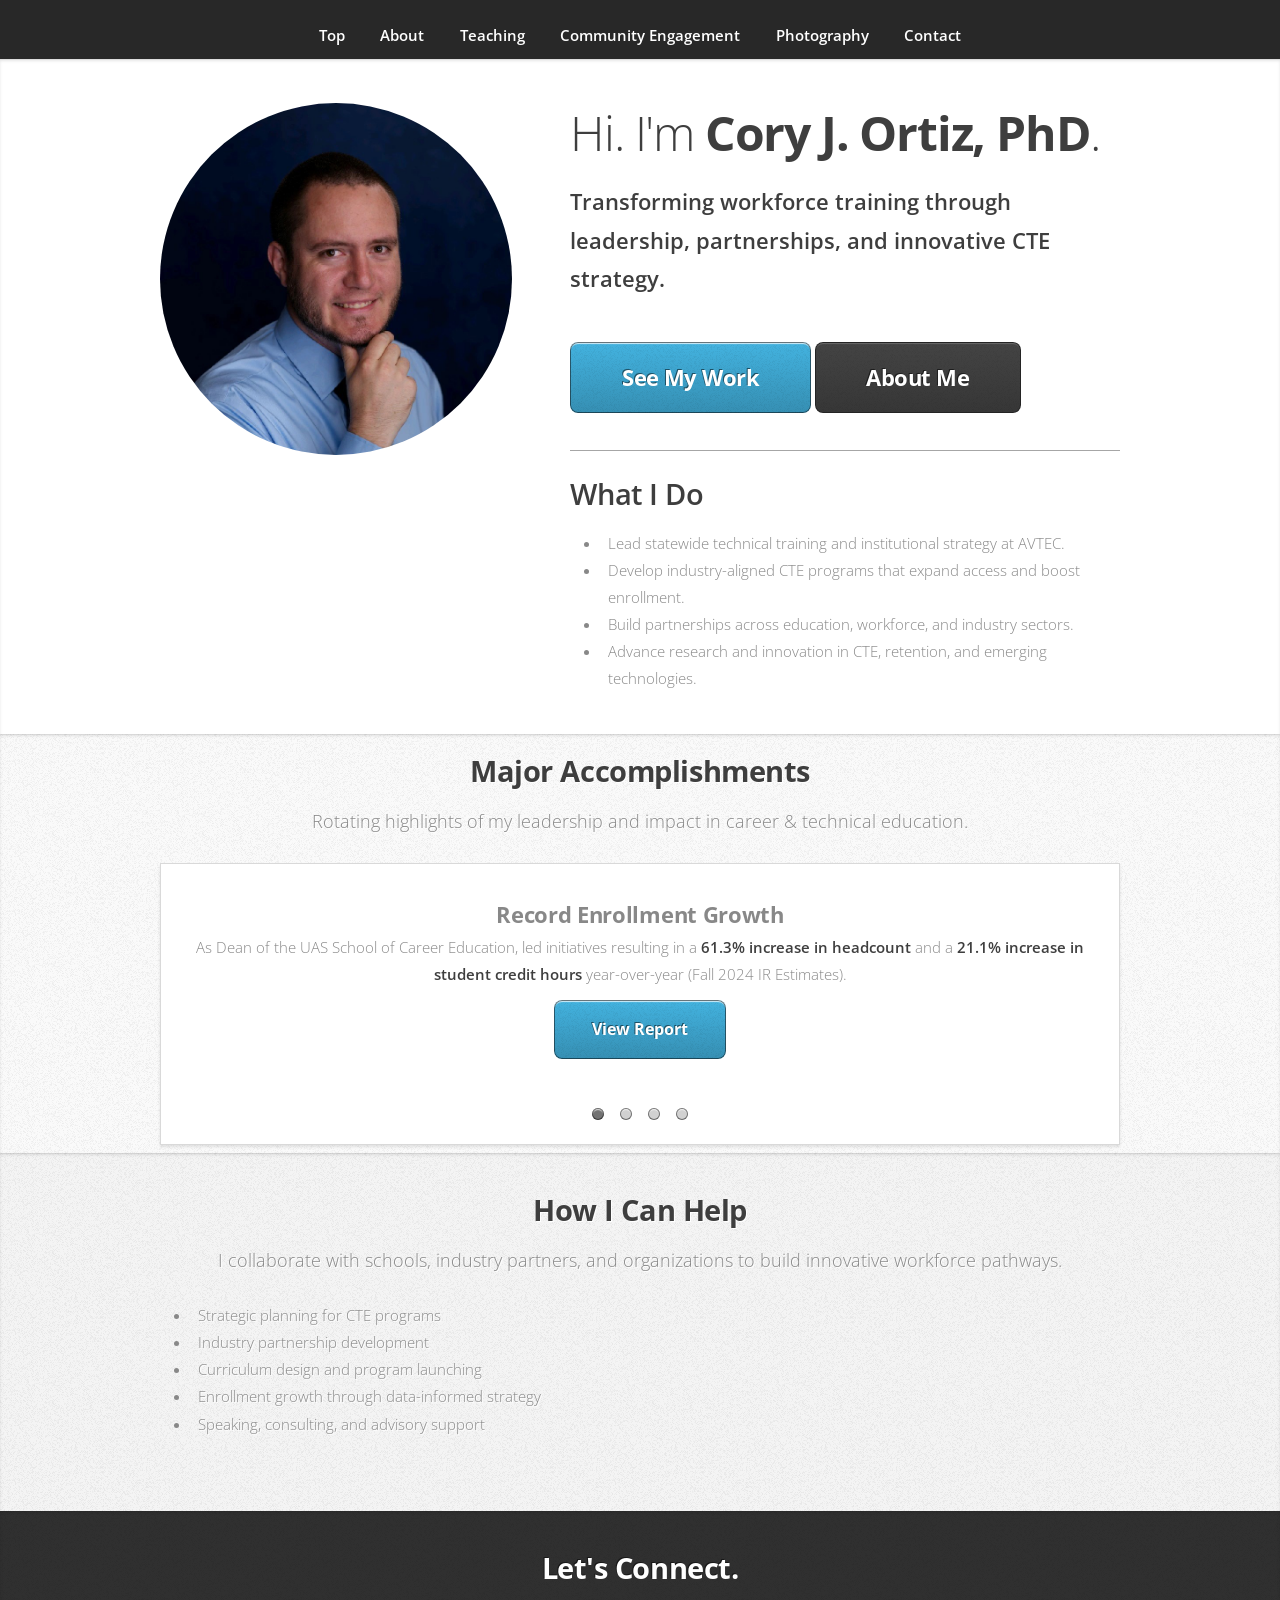
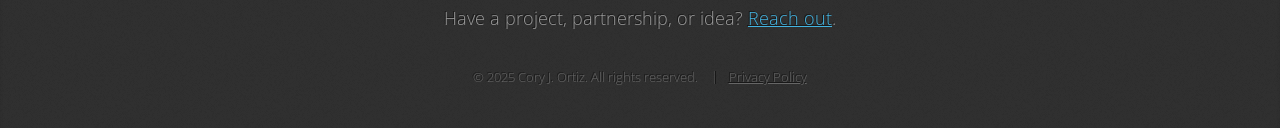
==== commit f25859d4: "Major work - new pages and updates" ====
--- a/index.html
+++ b/index.html
@@ -1,6 +1,17 @@
 <!DOCTYPE HTML>
 <html>
 <head>
+
+  <!-- Google tag (gtag.js) -->
+<script async src="https://www.googletagmanager.com/gtag/js?id=G-2PCGS6F27C"></script>
+<script>
+  window.dataLayer = window.dataLayer || [];
+  function gtag(){dataLayer.push(arguments);}
+  gtag('js', new Date());
+
+  gtag('config', 'G-2PCGS6F27C');
+</script>
+  
     <title>Hello! Can I help you?</title>
     <meta charset="utf-8" />
     <meta name="viewport" content="width=device-width, initial-scale=1, user-scalable=no" />
@@ -117,7 +128,6 @@
     </style>
 </head>
 
-<body class="is-preload">
 
     <!-- Nav -->
     <nav id="nav">
@@ -266,11 +276,12 @@
             </header>
 
             <footer>
-                <ul id="copyright">
-                    <li>&copy; 2025 Cory J. Ortiz. All rights reserved.</li>
-                    <li>Design: <a href="http://html5up.net">HTML5 UP</a></li>
-                </ul>
-            </footer>
+  <ul id="copyright">
+    <li>&copy; 2025 Cory J. Ortiz. All rights reserved.</li>
+    <li><a href="privacy.html">Privacy Policy</a></li>
+  </ul>
+</footer>
+
         </div>
     </article>
 
